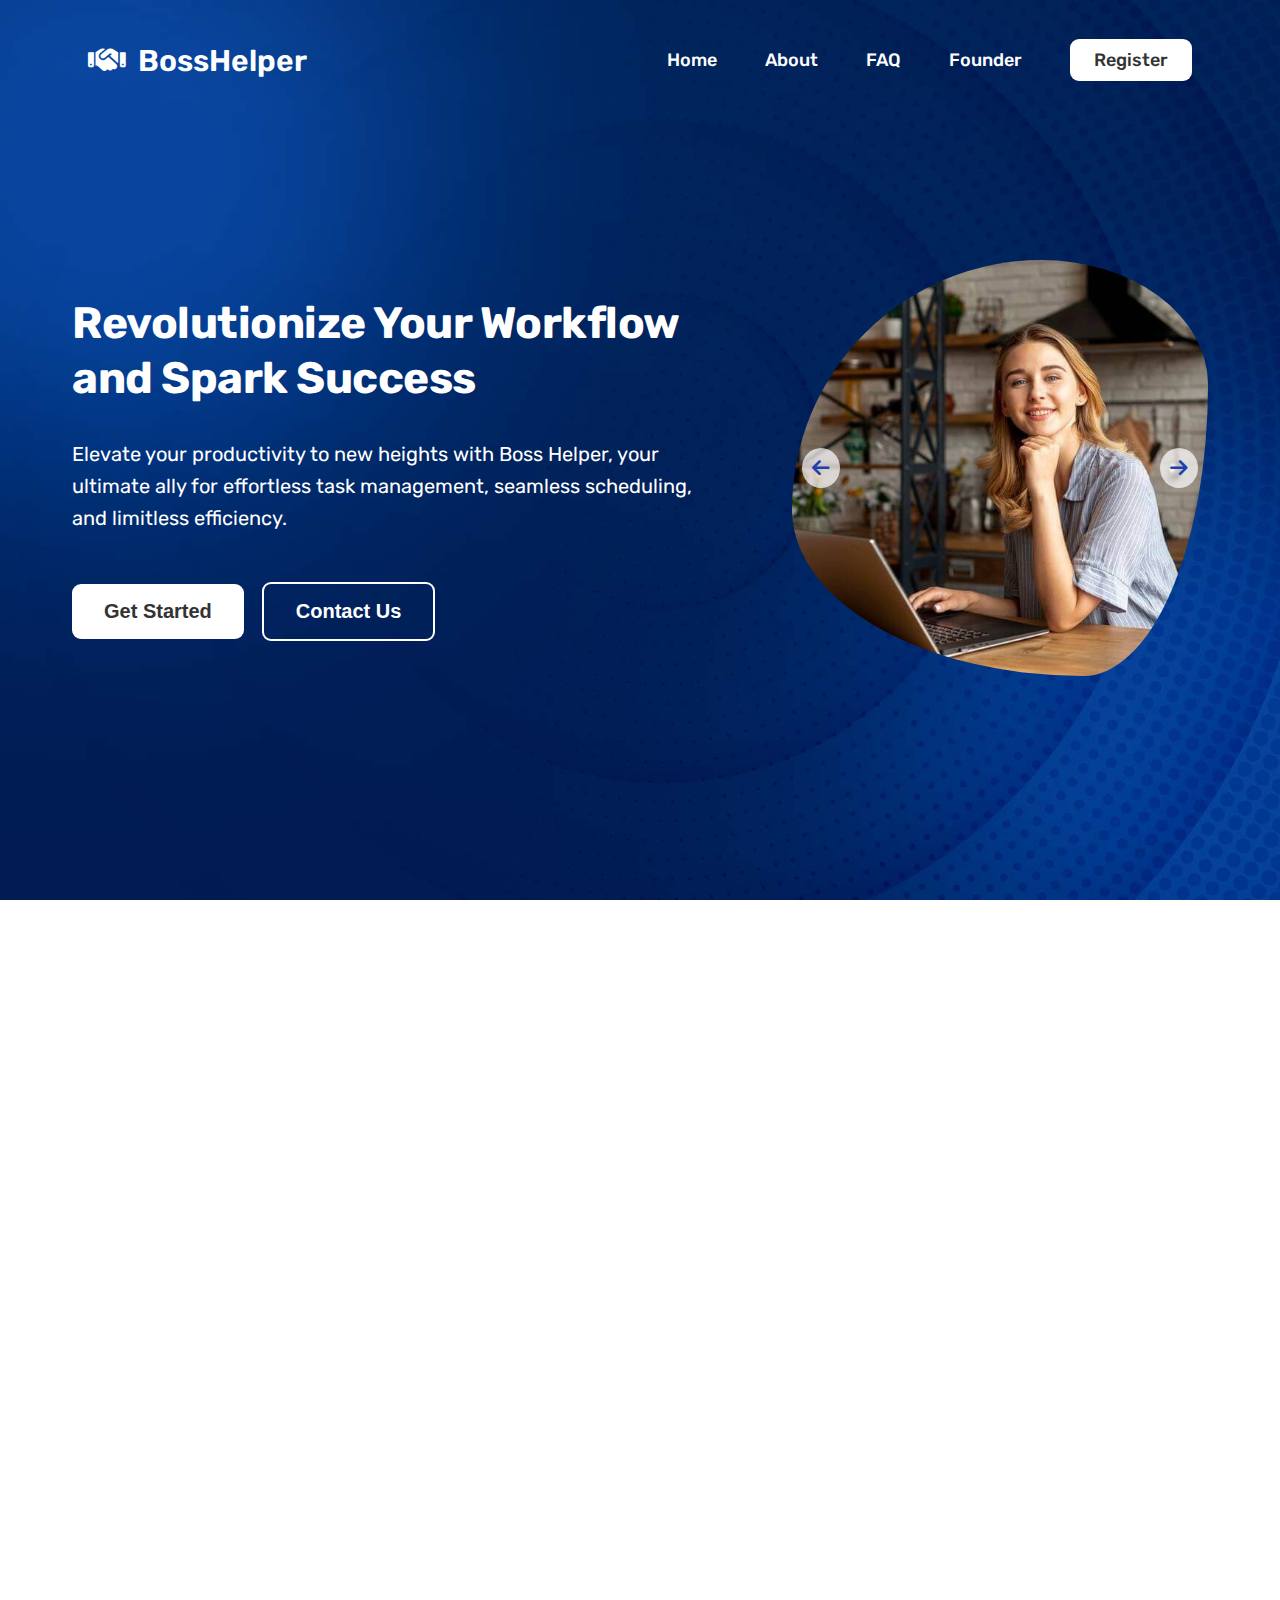
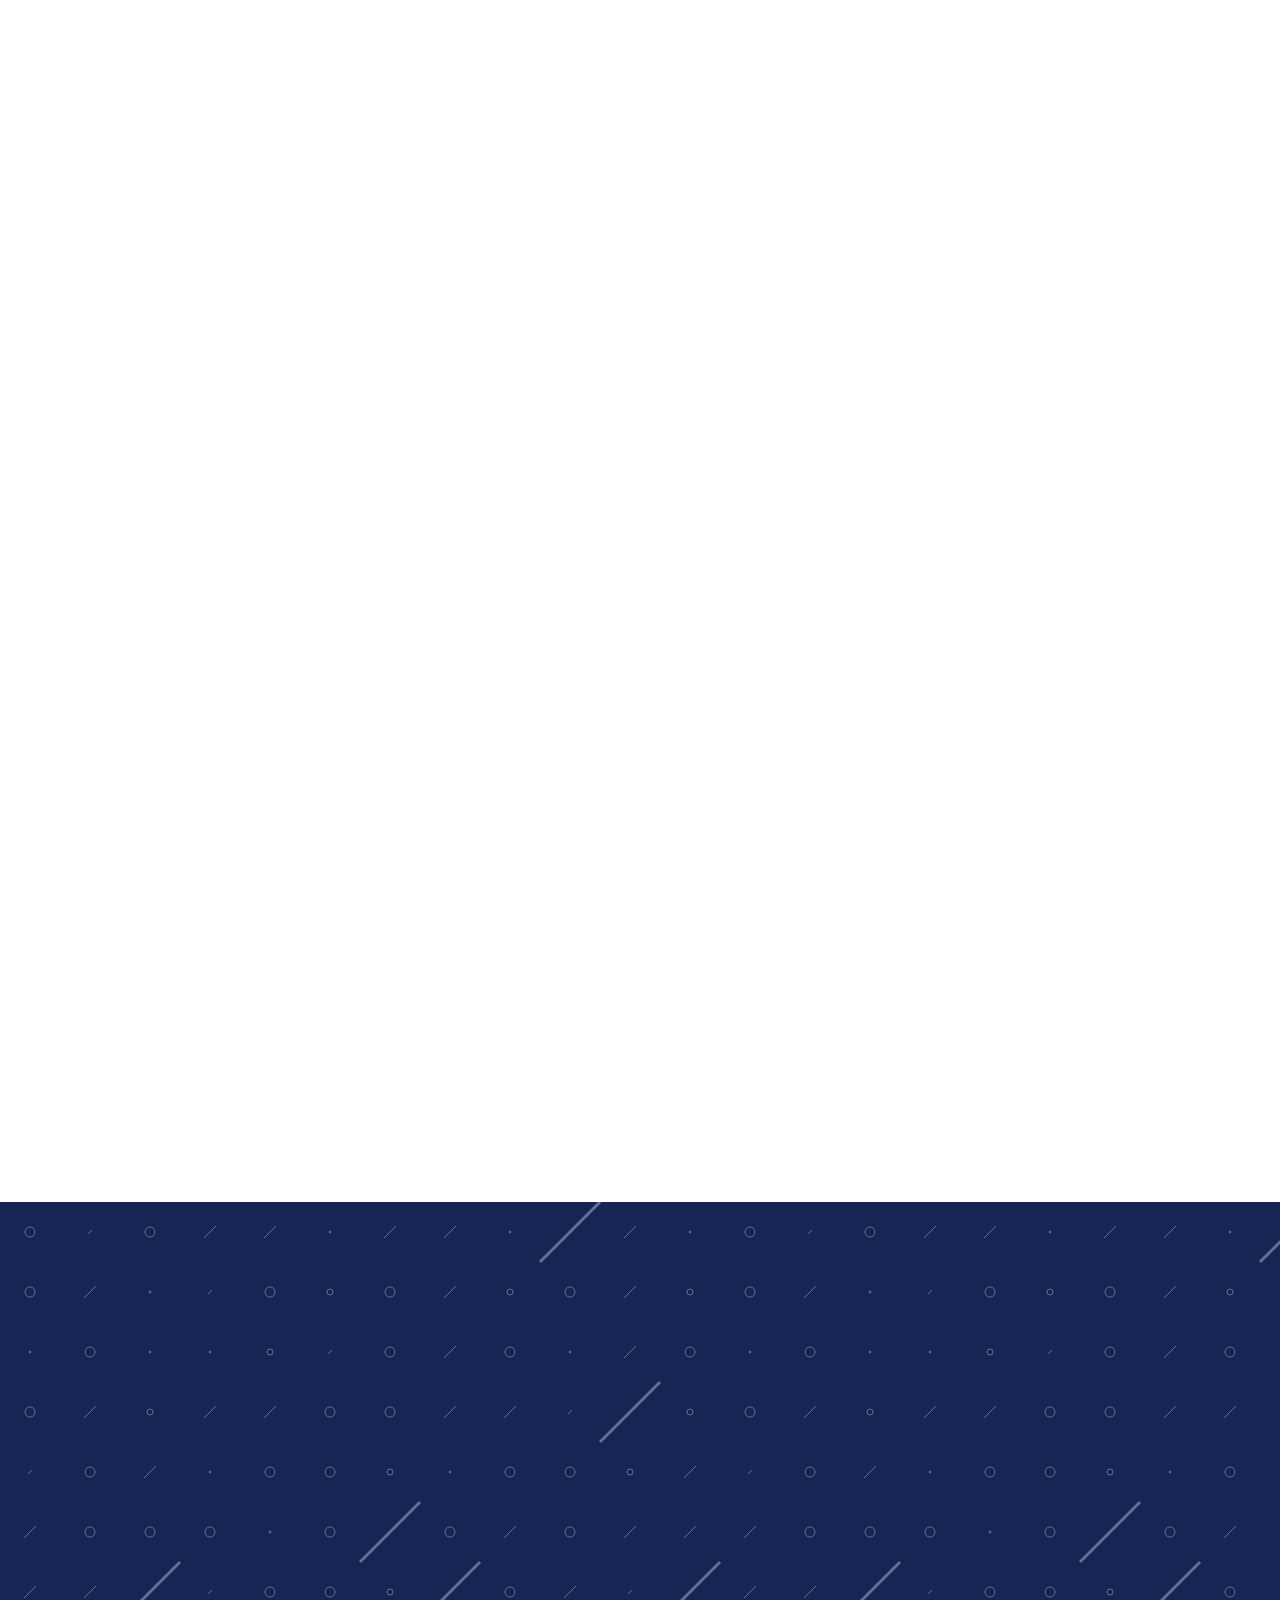
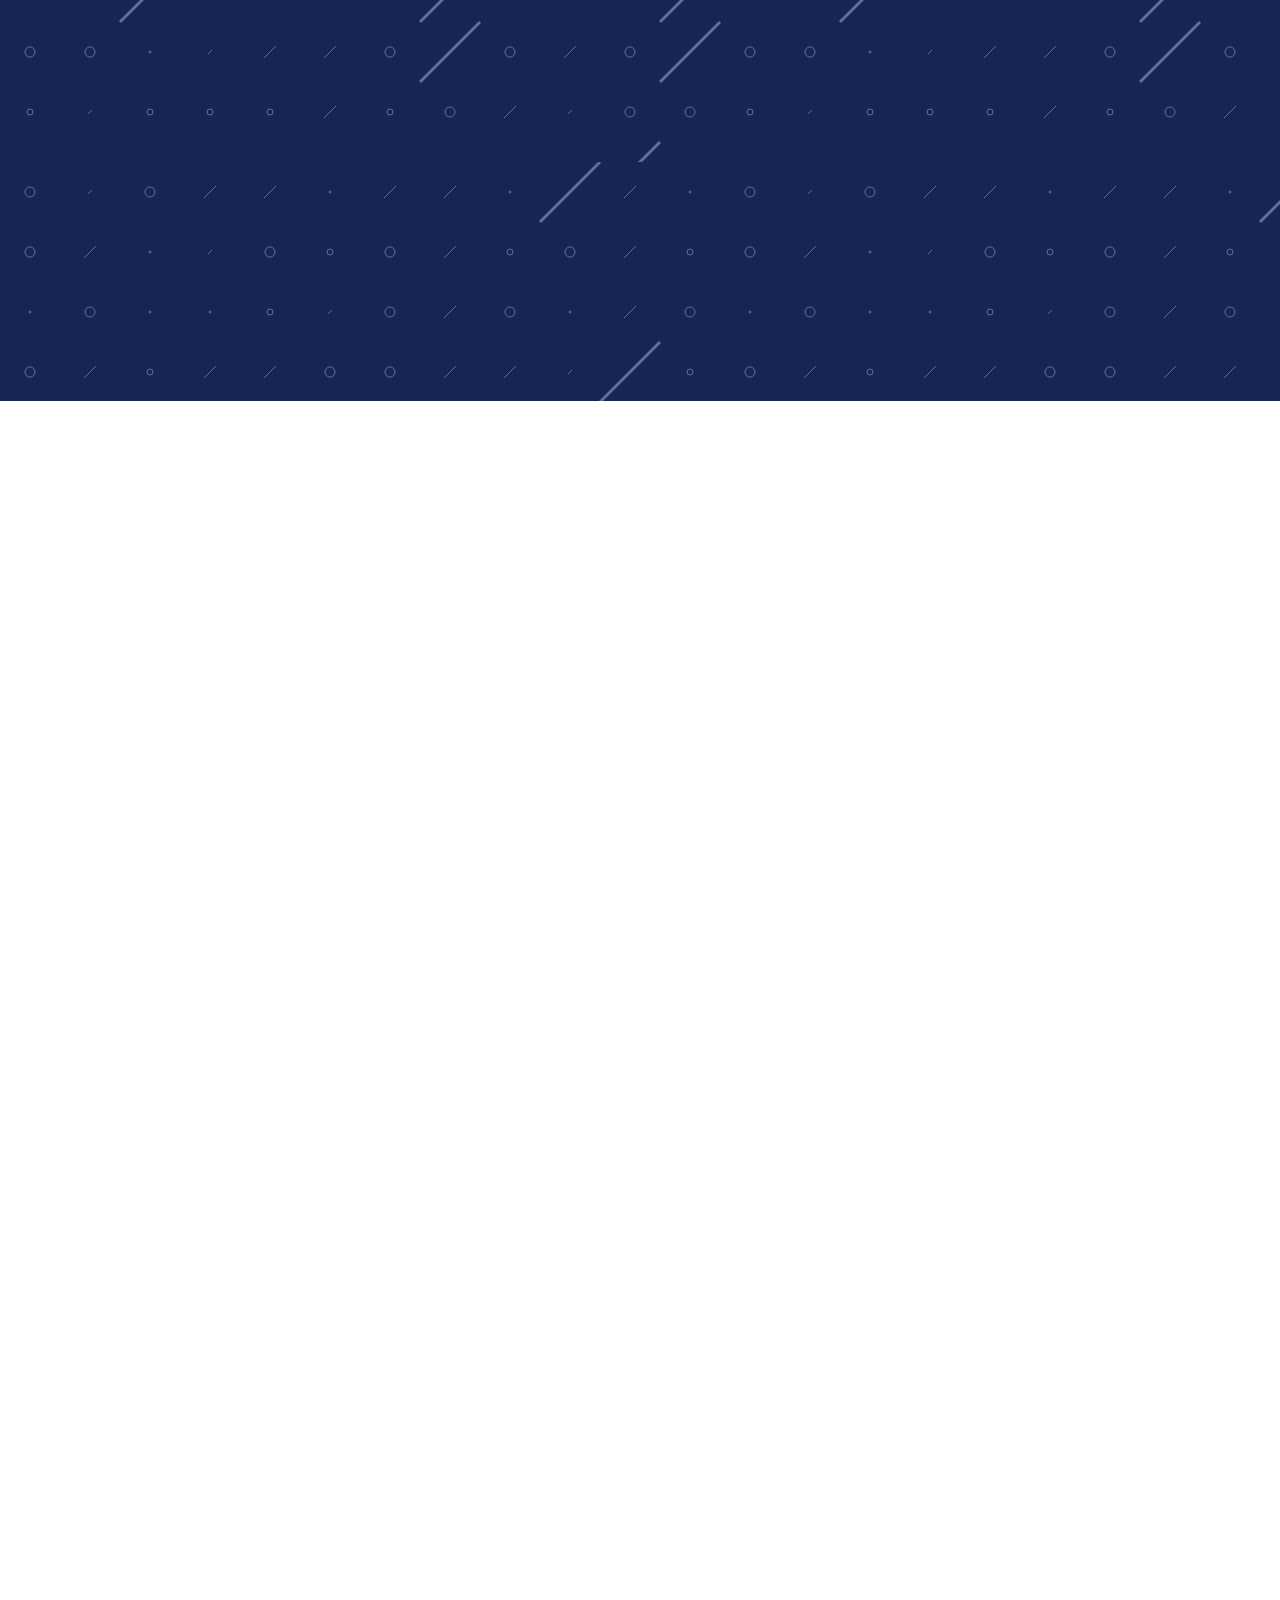
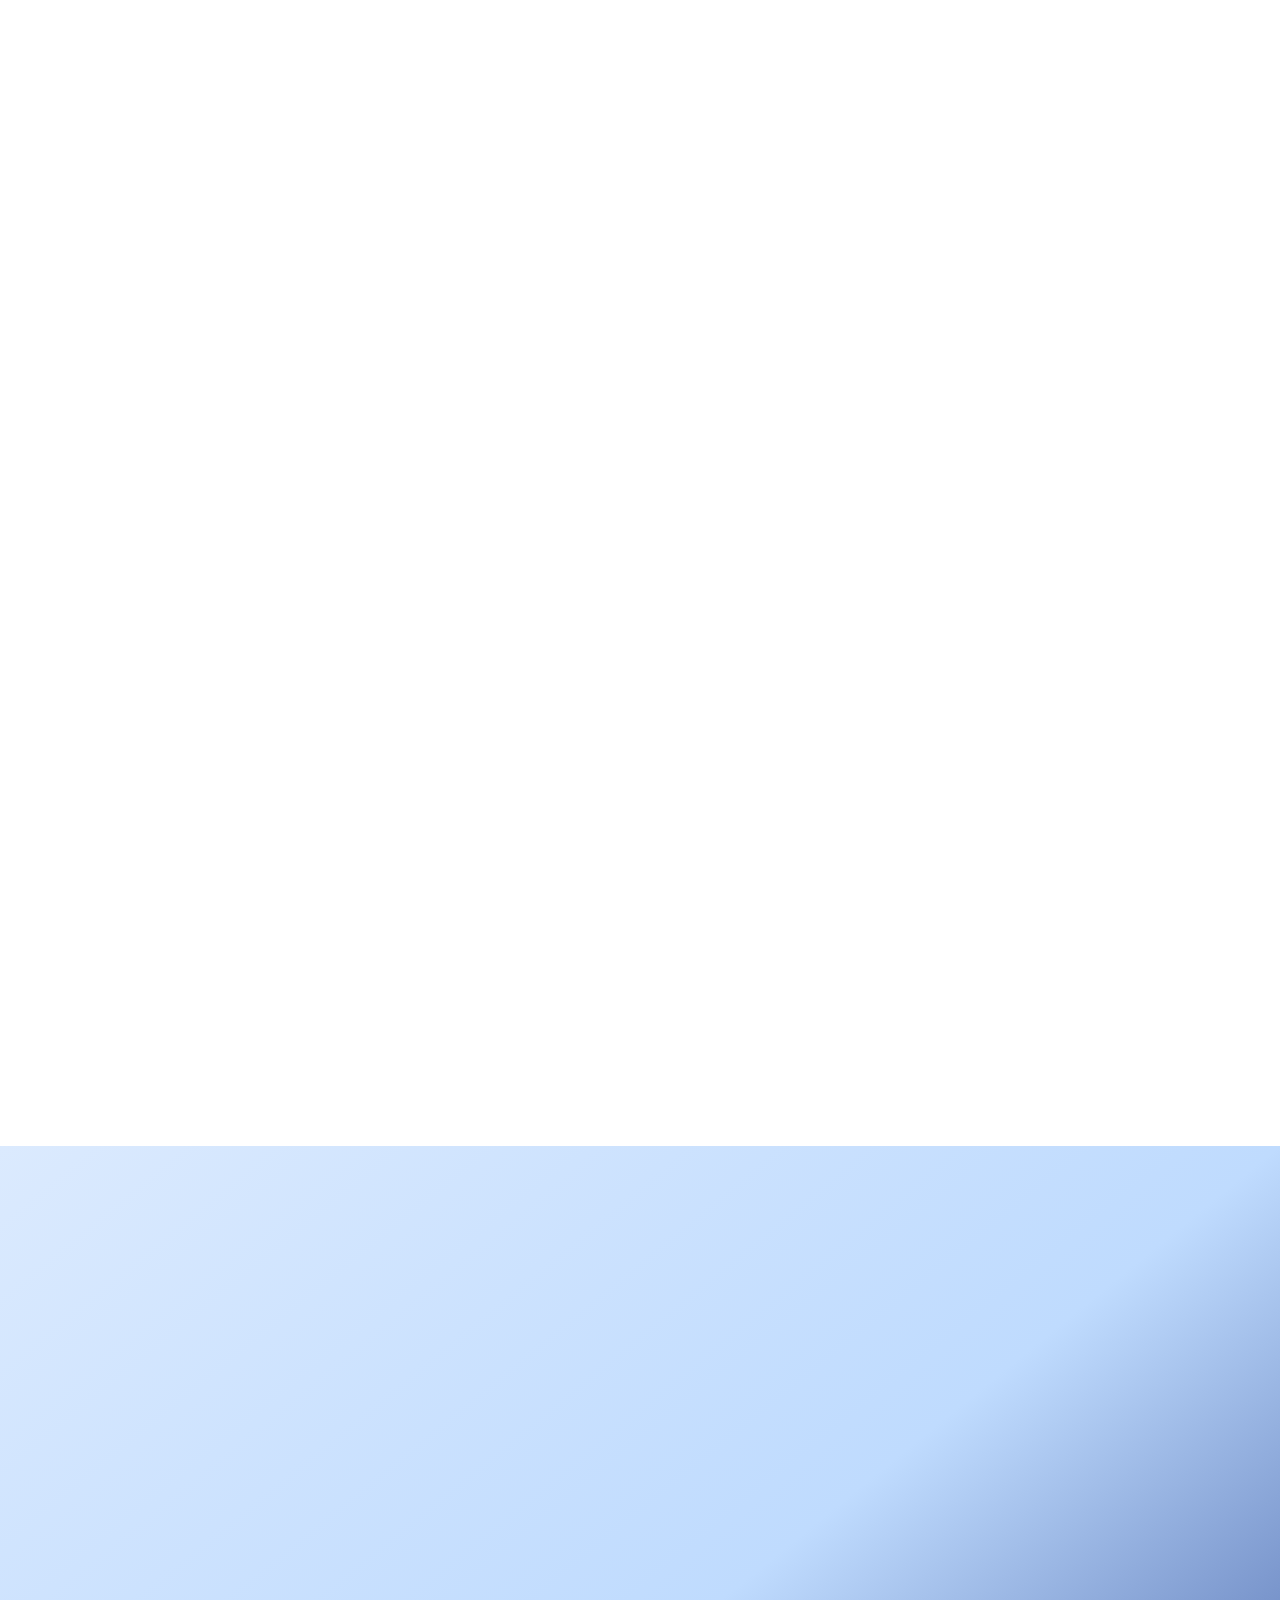
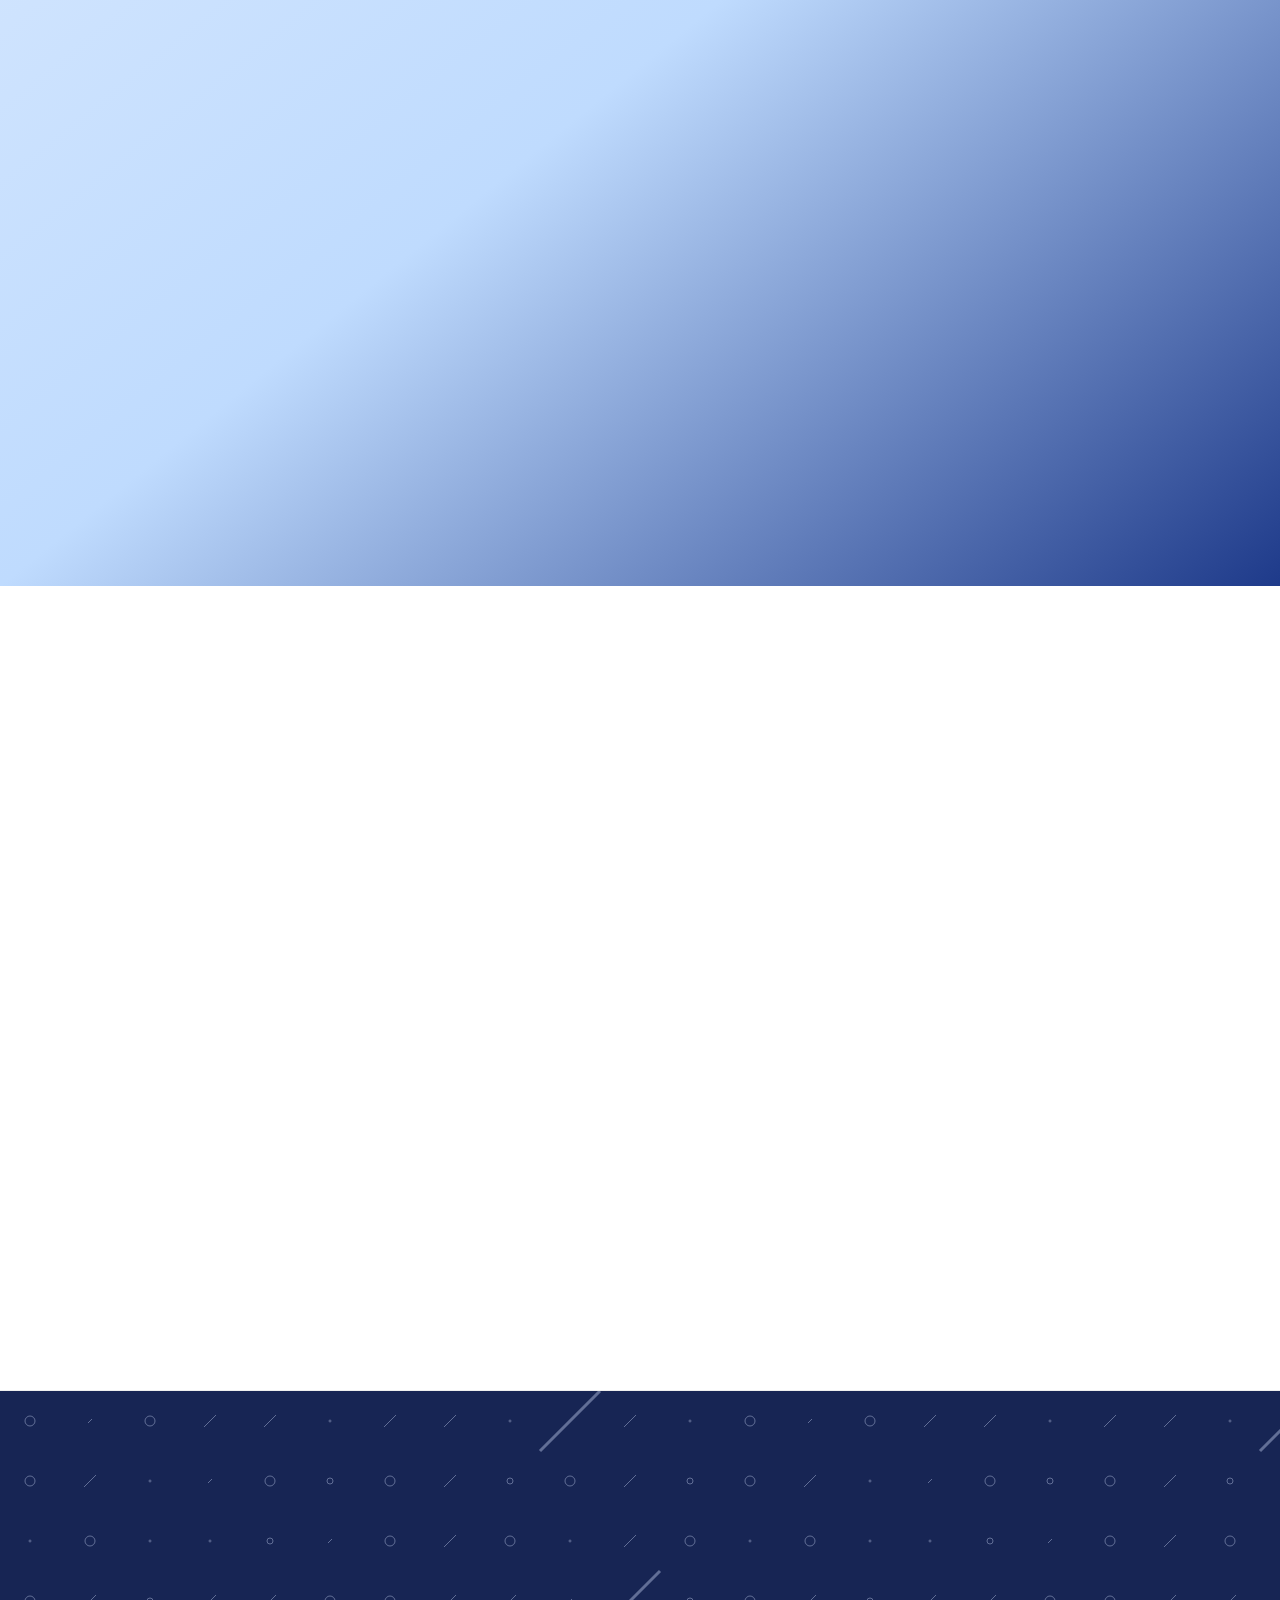
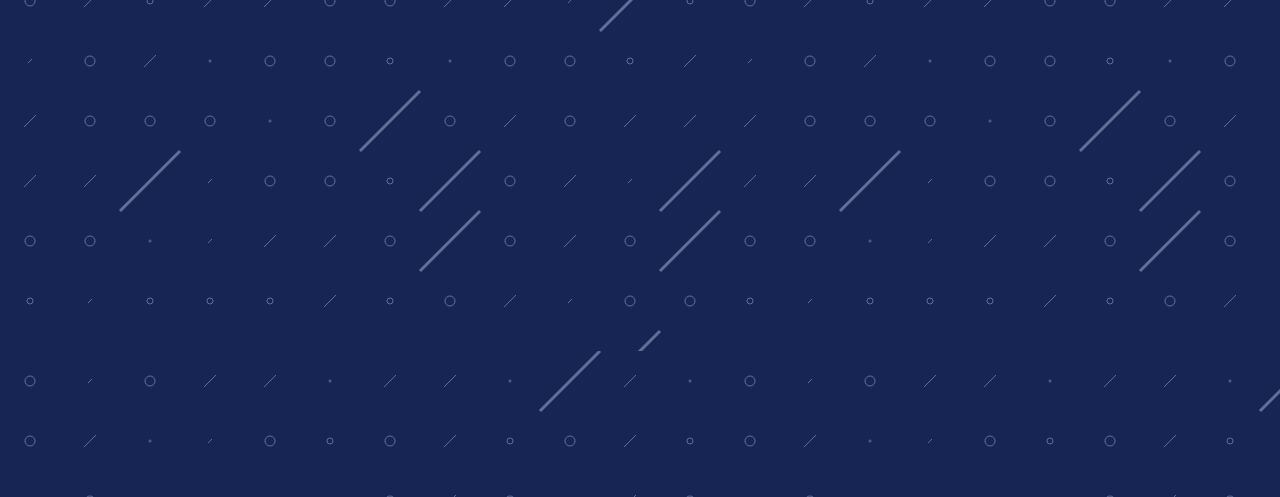
==== index.html @ c1d9e2f0 "wow js , tooltips,toastrs & fixing bugs" ====
<!DOCTYPE html>
<html lang="en">

<head>
    <meta charset="UTF-8">
    <meta name="viewport" content="width=device-width, initial-scale=1.0">
    <meta name="description"
        content="Welcome to BossHelper - your ultimate destination for business solutions. Explore our platform for tools, resources, and insights tailored to help entrepreneurs and business owners succeed.">
    <!-- Fav-icons -->
    <link rel="apple-touch-icon" sizes="180x180" href="img/favicons/apple-touch-icon.png">
    <link rel="icon" type="image/png" sizes="32x32" href="img/favicons/favicon-32x32.png">
    <link rel="icon" type="image/png" sizes="16x16" href="img/favicons/favicon-16x16.png">
    <link rel="manifest" href="img/favicons/site.webmanifest">
    <link rel="mask-icon" href="img/favicons/safari-pinned-tab.svg" color="#5bbad5">
    <meta name="msapplication-TileColor" content="#2d89ef">
    <meta name="theme-color" content="#ffffff">
    <!-- Typography -->
    <link href="https://fonts.googleapis.com/css2?family=Rubik:wght@400;500;600;700&display=swap" rel="stylesheet">
    <!-- CSS FILES -->
    <link rel="stylesheet" href="css/all.min.css">
    <link rel="stylesheet" href="css/common.css">
    <link rel="stylesheet" href="css/style.css">
    <link rel="stylesheet" href="css/queries.css">
    <link rel="stylesheet" href="css/common-queries.css">
    <link rel="stylesheet" href="css/animate.css">
    <title>Boss Helper &mdash; Magnify your business</title>
</head>

<body>
    <header class='home'>
        <div class="home-content">
            <header class="header">
                <a href="index.html" class="main-logo wow fadeInDownBig"   data-wow-duration="1.5s"><i
                        class="fas fa-handshake"></i>Boss<span>Helper</span>
                </a>
                <nav class="main-nav wow fadeInDownBig" data-wow-delay=".4s" data-wow-duration="1.5s">
                    <ul class="main-nav-list">
                        <li><a class="main-list-link" href="index.html">Home</a></li>
                        <li><a class="main-list-link" href="about.html">About</a></li>
                        <li><a class="main-list-link" href="faq.html">FAQ</a></li>
                        <li><a class="main-list-link" href="founder.html">Founder</a></li>
                        <li><a class="main-list-link nav-cta" href="signUp.html">Register</a></li>
                    </ul>
                </nav>
                <button class="btn-mobile-nav wow fadeInDownBig " data-wow-delay=".4s" data-wow-duration="1.5s">
                    <i class="fa-solid fa-bars fa-xl mobile-nav-icon"></i>
                    <i class="fa-solid fa-xmark fa-xl mobile-nav-icon"></i>
                </button>

            </header>
            <div class="hero ">
                <div class="hero-text-box">
                    <h1 class="heading-primary home-heading wow fadeInLeftBig   "data-wow-duration="2s">Revolutionize Your Workflow and Spark
                        Success
                    </h1>
                    <p class="hero-description wow fadeInLeftBig" data-wow-delay=".4s" data-wow-duration="2s">Elevate your productivity to new
                        heights with Boss Helper, your
                        ultimate
                        ally for effortless task management, seamless scheduling, and limitless efficiency.
                    </p>
                    <div class="hero-btns ">
                        <button class="wow fadeInUpBig" data-wow-delay=".5s" data-wow-duration="2s">
                            <a href="signUp.html" class="btn btn--full margin-right-sm">Get Started
                            </a>
                        </button>
                        <button class="wow fadeInUpBig" data-wow-delay=".8s" data-wow-duration="2s">
                            <a href="#contact" class="btn  btn--outline ">Contact Us</a>

                        </button>

                    </div>

                </div>
                <div class="hero-img-box wow fadeInRightBig" data-wow-duration="2s">
                    <i class="hero-prev fa-solid fa-arrow-left"></i>
                    <img src="img/hero-1.jpg" class="hero-img" alt="">
                    <i class="hero-next fa-solid fa-arrow-right "></i>
                </div>
            </div>
        </div>
    </header>
    <main>
        <section class="section-why" id="why">
            
            <h2 class="heading-secondary text-center margin-bottom-lg wow fadeInDown " 
            data-wow-offset="200">Why Boss
                Helper ?</h2>
            <div class="container why-grid ">
                <div class="why-img-box  wow fadeInLeftBig" data-wow-duration="2s"data-wow-offset="200">
                    <img src="img/Accept tasks-pana.svg" alt="Accept tasks">
                </div>
                <div class="why-text-box ">
                    <span class="subheading wow fadeInRight"data-wow-offset="200" data-wow-delay=".4s">Task Management</span>
                    <h2 class="heading-tertiary heading-why wow fadeInRight" data-wow-delay=".6s"data-wow-offset="200"
                        >Seamless
                        Organization for Your Business
                    </h2>
                    <p class="why-text wow fadeInRight" data-wow-delay=".8s" data-wow-offset="200">Boss Helper
                        simplifies task management,
                        ensuring your business operations
                        run
                        smoothly. From assigning tasks to tracking progress, Boss Helper streamlines every aspect of
                        your workflow.</p>
                    <a class="btn btn--why wow fadeInRight" data-wow-delay="1s" data-wow-offset="50"
                        href="signUp.html"> Discover More
                    </a>
                </div>
                <div class="why-text-box ">
                    <span class="subheading wow fadeInLeft" data-wow-offset="200" >Employees & Products
                        Management</span>
                    <h2 class="heading-tertiary heading-why wow fadeInLeft" data-wow-offset="200" data-wow-delay=".5s"
                        > Manage Your
                        Workforce and Products</h2>
                    <ul>
                        <li>
                            <div class="why-accordion acc-active wow fadeInLeft" data-wow-offset="150" data-wow-delay=".8s"
                                >
                                <div class="why-acc-selection">
                                    <div class="why-accordion-icon">
                                        <i class="fa-solid fa-caret-up"></i>
                                        <i class="fa-solid fa-caret-down"></i>
                                    </div>
                                    <span class="why-accordion-title">Employee Management</span>
                                </div>
                                <p class="why-accordion-text">
                                    Manage employee records efficiently: add, update, delete, and track essential
                                    details for performance evaluation.
                                </p>
                            </div>
                        </li>
                        <li>
                            <div class="why-accordion wow fadeInLeft" data-wow-offset="130" data-wow-delay="1.1s" >
                                <div class="why-acc-selection">
                                    <div class="why-accordion-icon">
                                        <i class="fa-solid fa-caret-up"></i>
                                        <i class="fa-solid fa-caret-down"></i>
                                    </div>
                                    <span class="why-accordion-title">Product Management</span>
                                </div>
                                <p class="why-accordion-text">
                                    Seamlessly handle product inventory: add, update, remove items, track stock levels.
                                </p>
                            </div>
                        </li>
                        <li>
                            <div class="why-accordion wow fadeInLeft" data-wow-offset="110" data-wow-delay="1.4s" >
                                <div class="why-acc-selection">
                                    <div class="why-accordion-icon">
                                        <i class="fa-solid fa-caret-up"></i>
                                        <i class="fa-solid fa-caret-down"></i>
                                    </div>
                                    <span class="why-accordion-title">Operational Efficiency</span>
                                </div>
                                <p class="why-accordion-text">
                                    Increase efficiency through optimized processes. </p>
                            </div>
                        </li>

                    </ul>
                </div>
                <div class="why-img-box wow fadeInRightBig"data-wow-duration="2s"data-wow-offset="200" >
                    <img src="img/Version control-pana.svg" alt="Version control">
                </div>
                <div class="why-img-box  wow fadeInLeftBig "data-wow-duration="2s" data-wow-offset="200" >
                    <img src="img/Business growth-amico.svg" alt="Business growth">
                </div>
                <div class="why-text-box ">
                    <span class="subheading wow fadeInRight"data-wow-offset="200" >Business Growth</span>
                    <h2 class="heading-tertiary heading-why wow fadeInRight"data-wow-offset="200" data-wow-delay=".4s"
                        >Accelerate Your
                        Business Performance</h2>
                    <p class="why-text wow fadeInRight"data-wow-offset="150" data-wow-delay=".6s" >Boss Helper equips
                        you for business
                        growth with intuitive tools, metrics
                        analysis, and insights for thriving in today's market.

                    </p>
                    <ul>
                        <li class="growth-list">
                            <i class="fa-solid fa-check wow fadeInRight"data-wow-offset="130" data-wow-delay=".8s"
                                ></i>
                            <p class="wow fadeInRight"data-wow-offset="130" data-wow-delay="1.2s" >
                                Empower business growth with
                                intuitive
                                tools.
                            </p>
                        </li>
                        <li class="growth-list"><i class="fa-solid fa-check wow fadeInRight"data-wow-offset="110" data-wow-delay=".9s"
                                ></i>
                            <p class="wow fadeInRight"data-wow-offset="110" data-wow-delay="1.4s" >
                                Analyze performance metrics and
                                identify growth opportunities.
                            </p>
                        </li>
                        <li class="growth-list "><i class="fa-solid fa-check wow fadeInRight"data-wow-offset="90" data-wow-delay="1s"
                                ></i>
                            <p class="wow fadeInRight"data-wow-offset="90" data-wow-delay="1.6s" >
                                Equip with insights and resources
                                to
                                thrive in the competitive market.
                            </p>
                        </li>
                    </ul>
                </div>
            </div>
            
        </section>
        <section class="section-trusted">
            <div class="container text-center">
                <h2 class="heading-trusted wow fadeInDown"data-wow-offset="150" >Trusted by the world’s leading
                    enterprises
                </h2>
                <p class="trusted-text wow fadeInLeft"data-wow-offset="150" data-wow-delay="1s" >Boss Helper is the
                    trusted performance management platform chosen by
                    forward-thinking companies globally. Leading enterprises utilize our dedicated platform to
                    efficiently streamline their business management processes.
                </p>
            </div>
            <div class="container">
                <div class="trusted-logos">
                    <img src="img/logos/techcrunch.png" alt="" class="trusted-img wow fadeInLeft" data-wow-offset="100" data-wow-delay="1.6s"
                        >
                    <img src="img/logos/business-insider.png" alt="" class="trusted-img wow fadeInLeft" data-wow-offset="100"
                        data-wow-delay="1.8s" >
                    <img src="img/logos/the-new-york-times.png" alt="" class="trusted-img wow fadeInLeft" data-wow-offset="100"
                        data-wow-delay="2s" >
                    <img src="img/logos/forbes.png" alt="" class="trusted-img wow fadeInLeft" data-wow-offset="100" data-wow-delay="2.2s"
                        >
                    <img src="img/logos/usa-today.png" alt="" class="trusted-img wow fadeInLeft" data-wow-offset="100" data-wow-delay="2.4s"
                        >
                </div>
            </div>
            <div class="container trusted-testemonial-box">
                <div class="trusted-testemonial wow fadeInUp" data-wow-delay="2.6s" data-wow-offset="100">
                    <p class="boss-testemonial wow fadeInDown" data-wow-delay="2.8s"data-wow-offset="100" >
                        "If you are serious about enhancing your business performance and the impact it will create on
                        your
                        enterprise and revenue – you need Boss Helper."
                    </p>
                    <p class="boss-info wow fadeInDown" data-wow-delay="3.5s"data-wow-offset="50" >&mdash;
                        <strong>Hisham Rabea</strong> , Frontend Lead, New york Times, US
                    </p>
                </div>
            </div>

            <div class="boss-trigger  wow fadeInUp" data-wow-delay="3s"data-wow-offset="10">
                <i class="fa-solid fa-arrow-right"></i>
                <a href="signUp.html"> Can't wait to start ? Let's go Boss !</a>
            </div>
        </section>
        <section class="section-features" id="features">
            <div class="container">
                <h2 class="heading-secondary text-center margin-bottom-lg wow fadeInDown "data-wow-offset="200" >Key Features</h2>
            </div>
            <div class="container features-grid">
                <div class="features-text-box wow fadeInDownBig "data-wow-offset="50" data-wow-delay=".4s"data-wow-duration="2s">
                    <i class="features-icon fas fa-dollar-sign"></i>
                    <p class="features-box-title">Free</p>
                    <p class="features-text">Unlock Boss Helper's free plan with your email for essential tools.</p>
                </div>
                <div class="features-img-box wow fadeInUpBig "data-wow-offset="100" data-wow-delay="1s"data-wow-duration="2s">
                    <img src="img/features.webp" alt="">
                </div>
                <div class="features-text-box wow fadeInRightBig "data-wow-offset="50" data-wow-delay=".6s"data-wow-duration="2s">
                    <i class="features-icon fas fa-cogs"></i>
                    <p class="features-box-title">Versatile</p>
                    <p class="features-text">Effortless data management, smart task planning, and customer integration.
                    </p>
                </div>
                <div class="features-text-box wow fadeInLeftBig "data-wow-offset="50" data-wow-delay=".8s"data-wow-duration="2s">
                    <i class="features-icon fas fa-clock"></i>
                    <p class="features-box-title">Efficient</p>
                    <p class="features-text">Streamline your workflow with Boss Helper for tasks and employees.</p>
                </div>
                <div class="features-text-box wow fadeInUpBig "data-wow-offset="50" data-wow-delay="1s"data-wow-duration="2s">
                    <i class="features-icon fas fa-sitemap"></i>
                    <p class="features-box-title">Organized</p>
                    <p class="features-text">Experience superior organization with Boss Helper for tasks, projects, and
                        employee data.</p>
                </div>
            </div>
        </section>
        <section class="section-success-stories" id="success-stories">
            <div class="container">
                <h2 class="heading-secondary text-center margin-bottom-sm wow fadeInDown "data-wow-offset="200" data-wow-delay=".4s"
                    >Transformative Journeys of Boss Helper Users
                </h2>
            </div>
            <div class="container testemonials-boxes story-boxes">
                <div class="success-story wow fadeInLeftBig"c  data-wow-delay="1s" data-wow-duration="2s" data-wow-offset="100">
                    <div class="story-img">
                        <img src="img/Sucess/sucess-1.webp" alt="Success Story 1" class="success-story-image">
                        <div class="img-layer">
                            <p>TechNova
                            </p>
                        </div>
                    </div>
                    <div class="success-story-content">
                        <div>
                            <h3 class="features-box-title">Streamlined Project Management</h3>
                            <p class="features-text">
                                Boosted efficiency by 30% through streamlined project management, reducing errors and
                                optimizing workflow.
                            </p>
                        </div>
                        <button class="read-more-btn">
                            <i class="fa-solid fa-circle-arrow-right fa-xl"></i> <strong>Find
                                out more</strong>
                        </button>
                    </div>
                </div>
                <div class="success-story wow fadeInUpBig" data-wow-offset="100" data-wow-delay="1.4s" data-wow-duration="2s">
                    <div class="story-img">
                        <img src="img/Sucess/sucess-2.webp" alt="Success Story 5" class="success-story-image">
                        <div class="img-layer">
                            <p>InnovateX
                            </p>
                        </div>
                    </div>
                    <div class="success-story-content">
                        <div>
                            <h3 class="features-box-title">Accelerated Decision-Making</h3>
                            <p class="features-text">
                                Expedited decision-making processes by 50% through streamlined workflows
                                and real-time data analytics, resulting in faster project execution.
                            </p>
                        </div>
                        <button class="read-more-btn"><i class="fa-solid fa-circle-arrow-right fa-xl"></i> <strong>Find
                                out more</strong></button>
                    </div>
                </div>
                <div class="success-story wow fadeInRightBig"data-wow-offset="100"  data-wow-delay="1.8s" data-wow-duration="2s">
                    <div class="story-img">
                        <img src="img/Sucess/sucess-3.webp" alt="Success Story 3" class="success-story-image">
                        <div class="img-layer">
                            <p>AgileTech
                            </p>
                        </div>
                    </div>
                    <div class="success-story-content">
                        <div>
                            <h3 class="features-box-title">Optimized Task Management</h3>
                            <p class="features-text">
                                Streamlined task delegation and tracking processes, resulting in a 25% increase
                                in productivity and faster project completion.
                            </p>
                        </div>
                        <button class="read-more-btn"><i class="fa-solid fa-circle-arrow-right fa-xl"></i> <strong>Find
                                out more</strong></button>
                    </div>
                </div>
                <div class="success-story wow fadeInLeftBig"data-wow-offset="100"  data-wow-delay=".6s" data-wow-duration="2s">
                    <div class="story-img">
                        <img src="img/Sucess/sucess-4.webp" alt="Success Story 4" class="success-story-image">
                        <div class="img-layer">
                            <p>TechSwift</p>
                        </div>
                    </div>
                    <div class="success-story-content">
                        <div>
                            <h3 class="features-box-title">Improved Collaboration</h3>
                            <p class="features-text">
                                Enhanced team collaboration and communication, leading to a 20% reduction
                                in project delays and improved project outcomes.
                            </p>
                        </div>
                        <button class="read-more-btn"><i class="fa-solid fa-circle-arrow-right fa-xl"></i> <strong>Find
                                out more</strong></button>
                    </div>
                </div>
                <div class="success-story wow fadeInUpBig"data-wow-offset="100"  data-wow-delay="1s" data-wow-duration="2s">
                    <div class="story-img">
                        <img src="img/Sucess/sucess-5.webp" alt="Success Story 2" class="success-story-image">
                        <div class="img-layer">
                            <p>SparkTech
                            </p>
                        </div>
                    </div>
                    <div class="success-story-content">
                        <div>
                            <h3 class="features-box-title">Enhanced Customer Experience</h3>
                            <p class="features-text">
                                Increased customer satisfaction by 40% through improved service delivery and
                                personalized interactions, leading to higher retention rates.
                            </p>
                        </div>
                        <button class="read-more-btn"><i class="fa-solid fa-circle-arrow-right fa-xl"></i> <strong>Find
                                out more</strong></button>

                    </div>
                </div>
                <div class="success-story wow fadeInRightBig"data-wow-offset="100"  data-wow-delay="1.4s" data-wow-duration="2s">
                    <div class="story-img">
                        <img src="img/Sucess/sucess-6.webp" alt="Success Story 6" class="success-story-image">
                        <div class="img-layer">
                            <p>Apex Solutions
                            </p>
                        </div>
                    </div>
                    <div class="success-story-content">
                        <div>
                            <h3 class="features-box-title">Seamless Workflow Integration</h3>
                            <p class="features-text">
                                Seamlessly integrated project management tools with existing workflows,
                                resulting in improved efficiency and reduced overhead costs.
                            </p>
                        </div>
                        <button class="read-more-btn"><i class="fa-solid fa-circle-arrow-right fa-xl"></i> <strong>Find
                                out more</strong></button>
                    </div>
                </div>
            </div>
        </section>
        <section class="section-testemonials" id="testemonials">
            <div class="container">
                <h2 class="heading-secondary text-center margin-bottom-sm wow fadeInDown" data-wow-offset="200"  >But don’t just take our word for it</h2>
                <p class="testemonials-description wow fadeInDown" data-wow-delay=".5s" data-wow-offset="150" >Join <strong>successful businesses around the world</strong> who are
                    already using Boss Helper.
                </p>
            </div>
            <div class="container testemonials-boxes">
                <div class="testemonial-box wow fadeInLeft"  data-wow-delay=".5s" data-wow-offset="50">
                    <p class="testemonial-description">Balancing business with football demands precision and
                        efficiency. Thanks to why Rabea and his exceptional platform, Boss Helper, success in both
                        fields is achievable.
                    </p>

                    <div class="testemonial-data">
                        <img src="img/testemonials/salah.png" alt="" class="testemonial-img">
                        <div class="author-details">
                            <p class="author-name">
                                Mohammed Salah
                            </p>
                            <p class="author-title">
                                Egypt & Liverpool Legend
                            </p>
                        </div>
                    </div>

                </div>
                <div class="testemonial-box wow fadeInLeft"  data-wow-delay=".7s" data-wow-offset="50">
                    <p class="testemonial-description">Boss Helper is user-friendly and highly customizable, offering
                        seamless organization for businesses of all sizes. It's a game-changer!</p>

                    <div class="testemonial-data">
                        <img src="img/testemonials/sara.jpg" alt="" class="testemonial-img">
                        <div class="author-details">
                            <p class="author-name">
                                Sara Stark
                            </p>
                            <p class="author-title">
                                HR Director

                            </p>
                        </div>

                    </div>

                </div>
                <div class="testemonial-box wow fadeInLeft"  data-wow-delay=".9s" data-wow-offset="50">
                    <p class="testemonial-description">I've been impressed by Boss Helper's simplicity and
                        effectiveness. It's an indispensable tool for streamlining workflow and achieving strategic
                        goals.</p>
                    <div class="testemonial-data">
                        <img src="img/testemonials/daniel.jpg" alt="" class="testemonial-img">
                        <div class="author-details">
                            <p class="author-name">
                                Daniel Lee
                            </p>
                            <p class="author-title">
                                Team Lead

                            </p>
                        </div>

                    </div>

                </div>
                <div class="testemonial-box wow fadeInLeft"  data-wow-delay="1.1s" data-wow-offset="50">
                    <p class="testemonial-description">Boss Helper has been a game-changer for my small business. It's
                        like having a virtual assistant that keeps everything organized and on track!</p>
                    <div class="testemonial-data">
                        <img src="img/testemonials/jane.jpg" alt="" class="testemonial-img">
                        <div class="author-details">
                            <p class="author-name">
                                Jane Biden
                            </p>
                            <p class="author-title">
                                Project Manager
                            </p>
                        </div>

                    </div>

                </div>
                <div class="testemonial-box wow fadeInLeft"  data-wow-delay="1.3s" data-wow-offset="50">
                    <p class="testemonial-description">Boss Helper has been instrumental in helping us scale our
                        business. It's an essential tool for managing projects and coordinating with remote team
                        members.</p>
                    <div class="testemonial-data">
                        <img src="img/testemonials/alex.jpg" alt="" class="testemonial-img">
                        <div class="author-details">
                            <p class="author-name">
                                Alex Rodriguez </p>
                            <p class="author-title">
                                CEO
                            </p>
                        </div>

                    </div>

                </div>
                <div class="testemonial-box wow fadeInLeft"  data-wow-delay="1.5s"data-wow-offset="50">
                    <p class="testemonial-description">I find Boss Helper to be really easy to use, both as a user and
                        as an admin. I like that I am able to customise everything I need to help my buisness.</p>
                    <div class="testemonial-data">
                        <img src="img/testemonials/rachel.jpg" alt="" class="testemonial-img">
                        <div class="author-details">
                            <p class="author-name">
                                Rachel Smith </p>
                            <p class="author-title">
                                Operations Manager
                            </p>
                        </div>

                    </div>

                </div>
            </div>
        </section>
        <section class="section-cta" id="contact">
            <div class="container cta ">
                <div class="contact-us">
                    <div class="container">
                        <h2 class="heading-secondary text-center margin-bottom-sm wow fadeInDown"data-wow-offset="200" >Contact us</h2>
                        <p class="testemonials-description wow fadeInLeft" data-wow-delay=".5s"data-wow-offset="150" >Feel free to contact us anytime. We will get back to you as
                            soon as we can! </p>
                        <form class="cta-form" name="Sign-up" >
                            <div >
                                <label for="name" class="wow fadeInLeftBig" data-wow-delay=".7s" data-wow-duration="2s">Full Name</label>
                                <input class="wow fadeInLeftBig" data-wow-delay=".9s" data-wow-duration="2s"type="text" name="name" id="name" placeholder="Hisham Rabea" required>
                            </div>
                            <div>
                                <label for="email" class="wow fadeInLeftBig" data-wow-delay="1.1s" data-wow-duration="2s" >Email address
                                </label>
                                <input class="wow fadeInLeftBig" data-wow-delay="1.3s" data-wow-duration="2s" type="email" name="email" id="email" placeholder="me@example.com" required>
                            </div>
                            <div class="textarea-box">
                                <label for="message" class="wow fadeInLeftBig" data-wow-duration="2s" data-wow-delay="1.5s" >Message
                                </label>
                                <textarea class="wow fadeInLeftBig" data-wow-duration="2s" data-wow-delay="1.7s" name="message" id="message" rows="7"></textarea>

                            </div>
                            <button class="btn btn--form wow fadeInUpBig" data-wow-duration="2s" data-wow-delay="1.9s">Send</button>
                        </form>
                    </div>
                </div>
                <div class="contact-info-box">
                    <img src="img/Contact us-pana.svg" class="contact-img  wow fadeInRightBig"data-wow-offset="200" data-wow-duration="2s"  alt="">
                    <div class="info-details  wow fadeInUpBig" data-wow-duration="2s" data-wow-delay=".5s" >
                        <h3 class="heading-tertiary wow fadeInLeftBig" data-wow-delay="1s" data-wow-duration="2s">Info</h3>
                        <a class="info-link wow fadeInLeftBig" data-wow-delay="1.2s" data-wow-duration="2s"><i class="fa-solid  fa-envelope "></i> support@bosshelper.com
                        </a>
                        <a class="info-link wow fadeInLeftBig" data-wow-delay="1.4s" data-wow-duration="2s"><i class="fa-solid  fa-phone"></i> 415-201-6370
                        </a>
                        <a class="info-link wow fadeInLeftBig" data-wow-delay="1.6s" data-wow-duration="2s"><i class="fa-solid  fa-building"></i> 123 Main Street,New York
                        </a>
                        <a class="info-link wow fadeInLeftBig" data-wow-delay="1.8s" data-wow-duration="2s"><i class="fa-solid  fa-clock"></i> 10:00 - 20:00
                        </a>
                    </div>
                </div>
            </div>
        </section>
        <!-- Modals -->
        <div class="modal-layer ">
            <div class="modal">
                <div class="modal-head ">
                    <h2 class="modal-title" >Hisham
                    </h2>
                    <i class="modal-icon modal-close  fa-solid fa-circle-xmark"></i>
                </div>

                <div class="company-boss">
                    <span class="boss-name"><strong>Boss :</strong> Jennifer Smith
                    </span>
                </div>
                <div class="modal-content">
                    <div class="prev-btn">
                        <i class=" modal-icon fa-solid fa-circle-arrow-"></i>
                    </div>
                    <div class="modal-text">
                        <img src="img/Sucess/sucess-1.jpg" class="modal-img" alt="Success Story Image">
                        <div class="modal-info">
                            <div class="modal-description">
                                <h3>Success Journey</h3>
                                <p class="p-1">Empowered by Boss Helper, Jennifer Smith, the driving force behind
                                    TechNova, led a
                                    tech revolution.</p>
                                <p class="p-2">Utilizing advanced tools and strategies, her team enhanced project
                                    management,
                                    increasing productivity, reducing errors, and fostering collaboration.</p>
                                <p class="p-3">Notably, TechNova improved efficiency by 30%, optimizing workflow.</p>
                                <p class="p-4">Today, TechNova pioneers innovation, shaping tomorrow's tech landscape.
                                </p>

                            </div>
                        </div>
                    </div>
                    <div class="next-btn">
                        <i class="modal-icon fa-solid fa-circle-arrow-right"></i>
                    </div>
                </div>

            </div>
        </div>
    </main>
    <footer class="footer">
        <div class="container grid grid--footer">
            <div class="footer-img-box">
                <img src="img/rocket.svg" alt="" class="footer-img  wow fadeInLeft"data-wow-offset="150"  >
            </div>
            <div class="footer-header">
                <p class="footer-text  wow fadeInDown"data-wow-offset="150"  >Unlock your business's full potential with Boss Helper where efficiency meets
                    success!
                </p>
                <a href="signUp.html" class="btn  btn--outline  wow fadeInUp" data-wow-offset="100" >Discover the Power
                </a>
            </div>
            <div class="footer-second-row ">
                <div class="logo-col wow fadeInUp" data-wow-delay=".5s" data-wow-offset="100">
                    <a class="main-logo footer-logo" href="#">Boss Helper
                    </a>
                    <ul class="social-links">
                        <li>
                            <a class="footer-link" href="#"><i class="fa-brands fa-facebook fa-xl"></i></a>
                        </li>
                        <li>
                            <a class="footer-link" href="#"><i class="fa-brands fa-instagram fa-xl"></i></a>
                        </li>
                        <li>
                            <a class="footer-link" href="#"><i class="fa-brands fa-twitter fa-xl"></i></a>
                        </li>
                    </ul>

                    <p class="copyright">Copyright &copy; 2024 by Hisham Rabea and Boss Helper, Inc. All rights
                        reserved.</p>
                </div>
                <div class="address-col wow fadeInLeft" data-wow-delay=".7s" data-wow-offset="100">
                    <p class="footer-heading">
                        Contact us
                    </p>
                    <address class="contacts">
                        <p class="address">123 Main Street, Suite 100, New York, NY 10001</p>
                        <p class="contact-info">
                            <a class="footer-link" href="tel:415-201-6370">415-201-6370</a>
                            <a class="footer-link" href="mailto:support@bosshelper.com">support@bosshelper.com</a>
                        </p>
                    </address>
                </div>
                <nav class="nav-col wow fadeInLeft" data-wow-delay=".9s" data-wow-offset="100">
                    <p class="footer-heading">
                        Explore
                    </p>
                    <ul class="footer-nav">
                        <li><a class="footer-link" href="#">Features</a></li>
                        <li><a class="footer-link" href="#">About Us</a></li>
                        <li><a class="footer-link" href="#">Partners</a></li>
                        <li><a class="footer-link" href="#">Careers</a></li>
                    </ul>
                </nav>
                <nav class="nav-col wow fadeInLeft" data-wow-delay="1.1s"data-wow-offset="100" >
                    <p class="footer-heading">
                        Support
                    </p>
                    <ul class="footer-nav">
                        <li><a class="footer-link" href="#">FAQ</a></li>
                        <li><a class="footer-link" href="#">Help Center</a></li>
                        <li><a class="footer-link" href="#">Privacy & Terms</a></li>
                        <li><a class="footer-link" href="#">Contact Us</a></li>
                    </ul>
                </nav>
                <nav class="nav-col wow fadeInLeft" data-wow-delay="1.3s"data-wow-offset="100" >
                    <p class="footer-heading">
                        Connect
                    </p>
                    <ul class="footer-nav">
                        <li><a class="footer-link" href="#">Facebook</a></li>
                        <li><a class="footer-link" href="#">Instagram</a></li>
                        <li><a class="footer-link" href="#">Twitter</a></li>
                        <li><a class="footer-link" href="#">LinkedIn</a></li>
                    </ul>
                </nav>

            </div>

        </div>
    </footer>
    <script src="js/script.js"></script>
    <script src="js/wow.min.js"></script>
    <script>
        new WOW().init();
    </script>
</body>

</html>
---- css/common.css ----
/* 
--- 01 TYPOGRAPHY SYSTEM

- Font sizes (px)
10 / 12 / 14 / 16 / 18 / 20 / 24 / 30 / 36 / 44 / 52 / 62 / 74 / 86 / 98

- Font weights (px)
Default:400
medium:500
semi-bold:600
bold:700
- Line heights
Default: 1
small :1.05
paragraph:1.6

--- 02 COLORS
#F2F2F2
#CCCCCC
- Primary:#1e40af #1e3a8a 
- Tints: #172554;
- Shades:
- Accents:
- Greys:
#555
#333
--- 03 SHADOWS
--- 04 BORDER-RADIUS
Default:9px
--- 05 WHITESPACE
-Spacing system (px)
2 / 4 / 8 / 12 / 16 / 24 / 32 / 48 / 64 / 80 / 96 / 128
*/
* {
  margin: 0;
  padding: 0;
  box-sizing: border-box;
}
/* *:focus {
  outline: none;
  box-shadow: 0 0 0 0.8rem rgba(30, 64, 175, 0.514);
} */
html {
  font-size: 62.5%;
  overflow-x: hidden;
  scroll-behavior: smooth;
}
body{
  overflow-x: hidden;

}
/*==============================================================================*/
/* GENERAL COMPONENTS */
/*==============================================================================*/
ul {
  list-style: none;
}
section{
  overflow: hidden;
  }
.btn,
.btn:link,
.btn:visited {
  display: inline-block;
  padding: 1.6rem 3.2rem;
  border-radius: 9px;
  font-size: 2rem;
  text-decoration: none;
  transition: 0.3s all;
  font-weight: 600;
  border: none;
  cursor: pointer;
}
.btn--full:link,
.btn--full:visited {
  background-color: #fff;
  color: #333;
}
.btn--full:hover,
.btn--full:active {
  transform: translateY(-5px);
}
.btn--outline:link,
.btn--outline:visited {
  color: #fff;
  border: 2px solid #fff;
}
.btn.btn--outline:hover,
.btn.btn--outline:active {
  background-color: #eff6ff;
  color: #333;
  transform: translateY(-5px);
}
.margin-right-sm {
  margin-right: 1.6rem !important;
}

.margin-bottom-sm {
  margin-bottom: 2.4rem !important;
}
.margin-bottom-md {
  margin-bottom: 4.8rem !important;
}
.margin-bottom-lg {
  margin-bottom: 9.6rem !important;
}
.container {
  max-width: 120rem;
  padding: 0 3.2rem;
  margin: 0 auto;
  overflow: hidden;
}
.grid {
  display: grid;
  row-gap: 9.6rem;
  column-gap: 6.4rem;
}
.grid:not(:last-child) {
  margin-bottom: 9.6rem;
}
.grid-col-2 {
  grid-template-columns: repeat(2, 1fr);
}
.grid-col-3 {
  grid-template-columns: repeat(3, 1fr);
}
.grid-col-4 {
  grid-template-columns: repeat(4, 1fr);
}
.grid-col-5 {
  grid-template-columns: repeat(5, 1fr);
}
.grid-center-v {
  align-items: center;
}
.subheading {
  display: block;
  color: #1e3a8a;
  font-size: 1.6rem;
  font-weight: 500;
  letter-spacing: 0.75px;
  margin-bottom: 1.6rem;
  text-transform: uppercase;
}
.heading-primary,
.heading-secondary,
.heading-tertiary {
  color: #333;
  font-weight: 700;
  letter-spacing: -0.5px;
}

.heading-primary {
  font-size: 4.8rem;
  line-height: 1.25;
  letter-spacing: -0.5px;
  color: #333;
  margin-bottom: 3.2rem;
  font-weight: 700;
}
.heading-secondary {
  font-size: 4.4rem;
  line-height: 1.2;
  color: #1e3a8a;
}
.heading-tertiary {
  font-size: 3rem;
  line-height: 1.2;
  margin-bottom: 3.2rem;
}

.text-center {
  text-align: center;
}
strong {
  font-weight: 500;
}
.home-heading {
  color: #fff;
}
.d-flex {
  display: flex;
}
/*==============================================================================*/
/* GENERAL COMPONENTS END */
/*==============================================================================*/
/* header */
.header {
  display: flex;
  justify-content: space-between;
  align-items: center;
  height: 9.6rem;
  padding: 0 4.8rem;
}
.home {
  padding: 1.2rem 0 3.2rem 0;
  background-image: url("../img/hero-bg.jpg");
  background-repeat: no-repeat;
  background-size: cover;
  color: #fff;
  min-height: 100svh;
}
.home-content {
  max-width: 130rem;
  margin: 0 auto;
}
/*==============================================================================*/
/* NAVIGATION START */
/*==============================================================================*/

.main-logo {
  text-decoration: none;
  font-size: 3rem;
  font-weight: 600;
  color: #fff;
}
.main-logo i {
  margin-right: 1.2rem;
}
.main-nav-list {
  display: flex;
  list-style: none;
  justify-items: center;
  align-items: center;
  gap: 4.8rem;
}
.main-list-link:link,
.main-list-link:visited {
  display: inline-block;
  font-size: 1.8rem;
  text-decoration: none;
  color: #fff;
  font-weight: 500;
  transition: 0.3s all;
}
/* .main-list-link:hover,
.main-list-link:active {
  color: #1e3a8a;
} */
.main-list-link.nav-cta:link,
.main-list-link.nav-cta:visited {
  background-color: #fff;
  padding: 1.2rem 2.4rem;
  color: #333;
  border-radius: 9px;
  transition: all 0.3s;
}
/* .main-list-link.nav-cta:hover,
.main-list-link.nav-cta:active {
  background-color: #1e3a8a;
} */

.btn-mobile-nav {
  background: none;
  border: none;
  cursor: pointer;
  display: none;
  z-index: 9999999;
}
.mobile-nav-icon {
  color: #333;
}
.mobile-nav-icon.fa-xmark {
  display: none;
}
/* Sticky navigation */
.sticky {
  position: fixed;
  top: 0;
  left: 0;
  width: 100%;
  background-color: #fffffff7;
  box-shadow: 0 1.2rem 3.2rem rgba(0, 0, 0, 0.1);
  z-index: 999;
  height: 8rem;
   transition: transform 0.3s ease; 
}
 
 .header.sticky .main-list-link {
  color: #333;
}

.header.sticky .main-list-link.nav-cta {
  color: #fff;
  background-color: #1e40af;
}

.header.sticky .main-logo{
  color: #172554;
}
.header.sticky .main-logo i,
.header.sticky .main-logo span{
  color: #2563eb;

}

/*==============================================================================*/
/*====================================NAVIGATION END ========================== */
/*==============================================================================*/

/*==============================================================================*/
/*==================================== FOOTER START============================ */
/*==============================================================================*/

.footer {
  border-top: 1px solid #eee;
  padding: 9.6rem 0;
  background-color: #1725546b;
background-image: url("data:image/svg+xml,%3csvg xmlns='http://www.w3.org/2000/svg' version='1.1' xmlns:xlink='http://www.w3.org/1999/xlink' xmlns:svgjs='http://svgjs.dev/svgjs' width='1440' height='560' preserveAspectRatio='none' viewBox='0 0 1440 560'%3e%3cg mask='url(%26quot%3b%23SvgjsMask1072%26quot%3b)' fill='none'%3e%3crect width='1440' height='560' x='0' y='0' fill='rgba(23%2c 37%2c 84%2c 1)'%3e%3c/rect%3e%3cuse xlink:href='%23SvgjsSymbol1079' x='0' y='0'%3e%3c/use%3e%3cuse xlink:href='%23SvgjsSymbol1079' x='720' y='0'%3e%3c/use%3e%3c/g%3e%3cdefs%3e%3cmask id='SvgjsMask1072'%3e%3crect width='1440' height='560' fill='white'%3e%3c/rect%3e%3c/mask%3e%3cpath d='M-1 0 a1 1 0 1 0 2 0 a1 1 0 1 0 -2 0z' id='SvgjsPath1074'%3e%3c/path%3e%3cpath d='M-3 0 a3 3 0 1 0 6 0 a3 3 0 1 0 -6 0z' id='SvgjsPath1077'%3e%3c/path%3e%3cpath d='M-5 0 a5 5 0 1 0 10 0 a5 5 0 1 0 -10 0z' id='SvgjsPath1073'%3e%3c/path%3e%3cpath d='M2 -2 L-2 2z' id='SvgjsPath1075'%3e%3c/path%3e%3cpath d='M6 -6 L-6 6z' id='SvgjsPath1076'%3e%3c/path%3e%3cpath d='M30 -30 L-30 30z' id='SvgjsPath1078'%3e%3c/path%3e%3c/defs%3e%3csymbol id='SvgjsSymbol1079'%3e%3cuse xlink:href='%23SvgjsPath1073' x='30' y='30' stroke='rgba(97%2c 110%2c 150%2c 1)'%3e%3c/use%3e%3cuse xlink:href='%23SvgjsPath1073' x='30' y='90' stroke='rgba(97%2c 110%2c 150%2c 1)'%3e%3c/use%3e%3cuse xlink:href='%23SvgjsPath1074' x='30' y='150' stroke='rgba(97%2c 110%2c 150%2c 1)'%3e%3c/use%3e%3cuse xlink:href='%23SvgjsPath1073' x='30' y='210' stroke='rgba(97%2c 110%2c 150%2c 1)'%3e%3c/use%3e%3cuse xlink:href='%23SvgjsPath1075' x='30' y='270' stroke='rgba(97%2c 110%2c 150%2c 1)'%3e%3c/use%3e%3cuse xlink:href='%23SvgjsPath1076' x='30' y='330' stroke='rgba(97%2c 110%2c 150%2c 1)'%3e%3c/use%3e%3cuse xlink:href='%23SvgjsPath1076' x='30' y='390' stroke='rgba(97%2c 110%2c 150%2c 1)'%3e%3c/use%3e%3cuse xlink:href='%23SvgjsPath1073' x='30' y='450' stroke='rgba(97%2c 110%2c 150%2c 1)'%3e%3c/use%3e%3cuse xlink:href='%23SvgjsPath1077' x='30' y='510' stroke='rgba(97%2c 110%2c 150%2c 1)'%3e%3c/use%3e%3cuse xlink:href='%23SvgjsPath1074' x='30' y='570' stroke='rgba(97%2c 110%2c 150%2c 1)'%3e%3c/use%3e%3cuse xlink:href='%23SvgjsPath1075' x='90' y='30' stroke='rgba(97%2c 110%2c 150%2c 1)'%3e%3c/use%3e%3cuse xlink:href='%23SvgjsPath1076' x='90' y='90' stroke='rgba(97%2c 110%2c 150%2c 1)'%3e%3c/use%3e%3cuse xlink:href='%23SvgjsPath1073' x='90' y='150' stroke='rgba(97%2c 110%2c 150%2c 1)'%3e%3c/use%3e%3cuse xlink:href='%23SvgjsPath1076' x='90' y='210' stroke='rgba(97%2c 110%2c 150%2c 1)'%3e%3c/use%3e%3cuse xlink:href='%23SvgjsPath1073' x='90' y='270' stroke='rgba(97%2c 110%2c 150%2c 1)'%3e%3c/use%3e%3cuse xlink:href='%23SvgjsPath1073' x='90' y='330' stroke='rgba(97%2c 110%2c 150%2c 1)'%3e%3c/use%3e%3cuse xlink:href='%23SvgjsPath1076' x='90' y='390' stroke='rgba(97%2c 110%2c 150%2c 1)'%3e%3c/use%3e%3cuse xlink:href='%23SvgjsPath1073' x='90' y='450' stroke='rgba(97%2c 110%2c 150%2c 1)'%3e%3c/use%3e%3cuse xlink:href='%23SvgjsPath1075' x='90' y='510' stroke='rgba(97%2c 110%2c 150%2c 1)'%3e%3c/use%3e%3cuse xlink:href='%23SvgjsPath1076' x='90' y='570' stroke='rgba(97%2c 110%2c 150%2c 1)'%3e%3c/use%3e%3cuse xlink:href='%23SvgjsPath1073' x='150' y='30' stroke='rgba(97%2c 110%2c 150%2c 1)'%3e%3c/use%3e%3cuse xlink:href='%23SvgjsPath1074' x='150' y='90' stroke='rgba(97%2c 110%2c 150%2c 1)'%3e%3c/use%3e%3cuse xlink:href='%23SvgjsPath1074' x='150' y='150' stroke='rgba(97%2c 110%2c 150%2c 1)'%3e%3c/use%3e%3cuse xlink:href='%23SvgjsPath1077' x='150' y='210' stroke='rgba(97%2c 110%2c 150%2c 1)'%3e%3c/use%3e%3cuse xlink:href='%23SvgjsPath1076' x='150' y='270' stroke='rgba(97%2c 110%2c 150%2c 1)'%3e%3c/use%3e%3cuse xlink:href='%23SvgjsPath1073' x='150' y='330' stroke='rgba(97%2c 110%2c 150%2c 1)'%3e%3c/use%3e%3cuse xlink:href='%23SvgjsPath1078' x='150' y='390' stroke='rgba(97%2c 110%2c 150%2c 1)' stroke-width='3'%3e%3c/use%3e%3cuse xlink:href='%23SvgjsPath1074' x='150' y='450' stroke='rgba(97%2c 110%2c 150%2c 1)'%3e%3c/use%3e%3cuse xlink:href='%23SvgjsPath1077' x='150' y='510' stroke='rgba(97%2c 110%2c 150%2c 1)'%3e%3c/use%3e%3cuse xlink:href='%23SvgjsPath1076' x='150' y='570' stroke='rgba(97%2c 110%2c 150%2c 1)'%3e%3c/use%3e%3cuse xlink:href='%23SvgjsPath1076' x='210' y='30' stroke='rgba(97%2c 110%2c 150%2c 1)'%3e%3c/use%3e%3cuse xlink:href='%23SvgjsPath1075' x='210' y='90' stroke='rgba(97%2c 110%2c 150%2c 1)'%3e%3c/use%3e%3cuse xlink:href='%23SvgjsPath1074' x='210' y='150' stroke='rgba(97%2c 110%2c 150%2c 1)'%3e%3c/use%3e%3cuse xlink:href='%23SvgjsPath1076' x='210' y='210' stroke='rgba(97%2c 110%2c 150%2c 1)'%3e%3c/use%3e%3cuse xlink:href='%23SvgjsPath1074' x='210' y='270' stroke='rgba(97%2c 110%2c 150%2c 1)'%3e%3c/use%3e%3cuse xlink:href='%23SvgjsPath1073' x='210' y='330' stroke='rgba(97%2c 110%2c 150%2c 1)'%3e%3c/use%3e%3cuse xlink:href='%23SvgjsPath1075' x='210' y='390' stroke='rgba(97%2c 110%2c 150%2c 1)'%3e%3c/use%3e%3cuse xlink:href='%23SvgjsPath1075' x='210' y='450' stroke='rgba(97%2c 110%2c 150%2c 1)'%3e%3c/use%3e%3cuse xlink:href='%23SvgjsPath1077' x='210' y='510' stroke='rgba(97%2c 110%2c 150%2c 1)'%3e%3c/use%3e%3cuse xlink:href='%23SvgjsPath1073' x='210' y='570' stroke='rgba(97%2c 110%2c 150%2c 1)'%3e%3c/use%3e%3cuse xlink:href='%23SvgjsPath1076' x='270' y='30' stroke='rgba(97%2c 110%2c 150%2c 1)'%3e%3c/use%3e%3cuse xlink:href='%23SvgjsPath1073' x='270' y='90' stroke='rgba(97%2c 110%2c 150%2c 1)'%3e%3c/use%3e%3cuse xlink:href='%23SvgjsPath1077' x='270' y='150' stroke='rgba(97%2c 110%2c 150%2c 1)'%3e%3c/use%3e%3cuse xlink:href='%23SvgjsPath1076' x='270' y='210' stroke='rgba(97%2c 110%2c 150%2c 1)'%3e%3c/use%3e%3cuse xlink:href='%23SvgjsPath1073' x='270' y='270' stroke='rgba(97%2c 110%2c 150%2c 1)'%3e%3c/use%3e%3cuse xlink:href='%23SvgjsPath1074' x='270' y='330' stroke='rgba(97%2c 110%2c 150%2c 1)'%3e%3c/use%3e%3cuse xlink:href='%23SvgjsPath1073' x='270' y='390' stroke='rgba(97%2c 110%2c 150%2c 1)'%3e%3c/use%3e%3cuse xlink:href='%23SvgjsPath1076' x='270' y='450' stroke='rgba(97%2c 110%2c 150%2c 1)'%3e%3c/use%3e%3cuse xlink:href='%23SvgjsPath1077' x='270' y='510' stroke='rgba(97%2c 110%2c 150%2c 1)'%3e%3c/use%3e%3cuse xlink:href='%23SvgjsPath1075' x='270' y='570' stroke='rgba(97%2c 110%2c 150%2c 1)'%3e%3c/use%3e%3cuse xlink:href='%23SvgjsPath1074' x='330' y='30' stroke='rgba(97%2c 110%2c 150%2c 1)'%3e%3c/use%3e%3cuse xlink:href='%23SvgjsPath1077' x='330' y='90' stroke='rgba(97%2c 110%2c 150%2c 1)'%3e%3c/use%3e%3cuse xlink:href='%23SvgjsPath1075' x='330' y='150' stroke='rgba(97%2c 110%2c 150%2c 1)'%3e%3c/use%3e%3cuse xlink:href='%23SvgjsPath1073' x='330' y='210' stroke='rgba(97%2c 110%2c 150%2c 1)'%3e%3c/use%3e%3cuse xlink:href='%23SvgjsPath1073' x='330' y='270' stroke='rgba(97%2c 110%2c 150%2c 1)'%3e%3c/use%3e%3cuse xlink:href='%23SvgjsPath1073' x='330' y='330' stroke='rgba(97%2c 110%2c 150%2c 1)'%3e%3c/use%3e%3cuse xlink:href='%23SvgjsPath1073' x='330' y='390' stroke='rgba(97%2c 110%2c 150%2c 1)'%3e%3c/use%3e%3cuse xlink:href='%23SvgjsPath1076' x='330' y='450' stroke='rgba(97%2c 110%2c 150%2c 1)'%3e%3c/use%3e%3cuse xlink:href='%23SvgjsPath1076' x='330' y='510' stroke='rgba(97%2c 110%2c 150%2c 1)'%3e%3c/use%3e%3cuse xlink:href='%23SvgjsPath1075' x='330' y='570' stroke='rgba(97%2c 110%2c 150%2c 1)'%3e%3c/use%3e%3cuse xlink:href='%23SvgjsPath1076' x='390' y='30' stroke='rgba(97%2c 110%2c 150%2c 1)'%3e%3c/use%3e%3cuse xlink:href='%23SvgjsPath1073' x='390' y='90' stroke='rgba(97%2c 110%2c 150%2c 1)'%3e%3c/use%3e%3cuse xlink:href='%23SvgjsPath1073' x='390' y='150' stroke='rgba(97%2c 110%2c 150%2c 1)'%3e%3c/use%3e%3cuse xlink:href='%23SvgjsPath1073' x='390' y='210' stroke='rgba(97%2c 110%2c 150%2c 1)'%3e%3c/use%3e%3cuse xlink:href='%23SvgjsPath1077' x='390' y='270' stroke='rgba(97%2c 110%2c 150%2c 1)'%3e%3c/use%3e%3cuse xlink:href='%23SvgjsPath1078' x='390' y='330' stroke='rgba(97%2c 110%2c 150%2c 1)' stroke-width='3'%3e%3c/use%3e%3cuse xlink:href='%23SvgjsPath1077' x='390' y='390' stroke='rgba(97%2c 110%2c 150%2c 1)'%3e%3c/use%3e%3cuse xlink:href='%23SvgjsPath1073' x='390' y='450' stroke='rgba(97%2c 110%2c 150%2c 1)'%3e%3c/use%3e%3cuse xlink:href='%23SvgjsPath1077' x='390' y='510' stroke='rgba(97%2c 110%2c 150%2c 1)'%3e%3c/use%3e%3cuse xlink:href='%23SvgjsPath1074' x='390' y='570' stroke='rgba(97%2c 110%2c 150%2c 1)'%3e%3c/use%3e%3cuse xlink:href='%23SvgjsPath1076' x='450' y='30' stroke='rgba(97%2c 110%2c 150%2c 1)'%3e%3c/use%3e%3cuse xlink:href='%23SvgjsPath1076' x='450' y='90' stroke='rgba(97%2c 110%2c 150%2c 1)'%3e%3c/use%3e%3cuse xlink:href='%23SvgjsPath1076' x='450' y='150' stroke='rgba(97%2c 110%2c 150%2c 1)'%3e%3c/use%3e%3cuse xlink:href='%23SvgjsPath1076' x='450' y='210' stroke='rgba(97%2c 110%2c 150%2c 1)'%3e%3c/use%3e%3cuse xlink:href='%23SvgjsPath1074' x='450' y='270' stroke='rgba(97%2c 110%2c 150%2c 1)'%3e%3c/use%3e%3cuse xlink:href='%23SvgjsPath1073' x='450' y='330' stroke='rgba(97%2c 110%2c 150%2c 1)'%3e%3c/use%3e%3cuse xlink:href='%23SvgjsPath1078' x='450' y='390' stroke='rgba(97%2c 110%2c 150%2c 1)' stroke-width='3'%3e%3c/use%3e%3cuse xlink:href='%23SvgjsPath1078' x='450' y='450' stroke='rgba(97%2c 110%2c 150%2c 1)' stroke-width='3'%3e%3c/use%3e%3cuse xlink:href='%23SvgjsPath1073' x='450' y='510' stroke='rgba(97%2c 110%2c 150%2c 1)'%3e%3c/use%3e%3cuse xlink:href='%23SvgjsPath1073' x='450' y='570' stroke='rgba(97%2c 110%2c 150%2c 1)'%3e%3c/use%3e%3cuse xlink:href='%23SvgjsPath1074' x='510' y='30' stroke='rgba(97%2c 110%2c 150%2c 1)'%3e%3c/use%3e%3cuse xlink:href='%23SvgjsPath1077' x='510' y='90' stroke='rgba(97%2c 110%2c 150%2c 1)'%3e%3c/use%3e%3cuse xlink:href='%23SvgjsPath1073' x='510' y='150' stroke='rgba(97%2c 110%2c 150%2c 1)'%3e%3c/use%3e%3cuse xlink:href='%23SvgjsPath1076' x='510' y='210' stroke='rgba(97%2c 110%2c 150%2c 1)'%3e%3c/use%3e%3cuse xlink:href='%23SvgjsPath1073' x='510' y='270' stroke='rgba(97%2c 110%2c 150%2c 1)'%3e%3c/use%3e%3cuse xlink:href='%23SvgjsPath1076' x='510' y='330' stroke='rgba(97%2c 110%2c 150%2c 1)'%3e%3c/use%3e%3cuse xlink:href='%23SvgjsPath1073' x='510' y='390' stroke='rgba(97%2c 110%2c 150%2c 1)'%3e%3c/use%3e%3cuse xlink:href='%23SvgjsPath1073' x='510' y='450' stroke='rgba(97%2c 110%2c 150%2c 1)'%3e%3c/use%3e%3cuse xlink:href='%23SvgjsPath1076' x='510' y='510' stroke='rgba(97%2c 110%2c 150%2c 1)'%3e%3c/use%3e%3cuse xlink:href='%23SvgjsPath1075' x='510' y='570' stroke='rgba(97%2c 110%2c 150%2c 1)'%3e%3c/use%3e%3cuse xlink:href='%23SvgjsPath1078' x='570' y='30' stroke='rgba(97%2c 110%2c 150%2c 1)' stroke-width='3'%3e%3c/use%3e%3cuse xlink:href='%23SvgjsPath1073' x='570' y='90' stroke='rgba(97%2c 110%2c 150%2c 1)'%3e%3c/use%3e%3cuse xlink:href='%23SvgjsPath1074' x='570' y='150' stroke='rgba(97%2c 110%2c 150%2c 1)'%3e%3c/use%3e%3cuse xlink:href='%23SvgjsPath1075' x='570' y='210' stroke='rgba(97%2c 110%2c 150%2c 1)'%3e%3c/use%3e%3cuse xlink:href='%23SvgjsPath1073' x='570' y='270' stroke='rgba(97%2c 110%2c 150%2c 1)'%3e%3c/use%3e%3cuse xlink:href='%23SvgjsPath1073' x='570' y='330' stroke='rgba(97%2c 110%2c 150%2c 1)'%3e%3c/use%3e%3cuse xlink:href='%23SvgjsPath1076' x='570' y='390' stroke='rgba(97%2c 110%2c 150%2c 1)'%3e%3c/use%3e%3cuse xlink:href='%23SvgjsPath1076' x='570' y='450' stroke='rgba(97%2c 110%2c 150%2c 1)'%3e%3c/use%3e%3cuse xlink:href='%23SvgjsPath1075' x='570' y='510' stroke='rgba(97%2c 110%2c 150%2c 1)'%3e%3c/use%3e%3cuse xlink:href='%23SvgjsPath1073' x='570' y='570' stroke='rgba(97%2c 110%2c 150%2c 1)'%3e%3c/use%3e%3cuse xlink:href='%23SvgjsPath1076' x='630' y='30' stroke='rgba(97%2c 110%2c 150%2c 1)'%3e%3c/use%3e%3cuse xlink:href='%23SvgjsPath1076' x='630' y='90' stroke='rgba(97%2c 110%2c 150%2c 1)'%3e%3c/use%3e%3cuse xlink:href='%23SvgjsPath1076' x='630' y='150' stroke='rgba(97%2c 110%2c 150%2c 1)'%3e%3c/use%3e%3cuse xlink:href='%23SvgjsPath1078' x='630' y='210' stroke='rgba(97%2c 110%2c 150%2c 1)' stroke-width='3'%3e%3c/use%3e%3cuse xlink:href='%23SvgjsPath1077' x='630' y='270' stroke='rgba(97%2c 110%2c 150%2c 1)'%3e%3c/use%3e%3cuse xlink:href='%23SvgjsPath1076' x='630' y='330' stroke='rgba(97%2c 110%2c 150%2c 1)'%3e%3c/use%3e%3cuse xlink:href='%23SvgjsPath1075' x='630' y='390' stroke='rgba(97%2c 110%2c 150%2c 1)'%3e%3c/use%3e%3cuse xlink:href='%23SvgjsPath1073' x='630' y='450' stroke='rgba(97%2c 110%2c 150%2c 1)'%3e%3c/use%3e%3cuse xlink:href='%23SvgjsPath1073' x='630' y='510' stroke='rgba(97%2c 110%2c 150%2c 1)'%3e%3c/use%3e%3cuse xlink:href='%23SvgjsPath1078' x='630' y='570' stroke='rgba(97%2c 110%2c 150%2c 1)' stroke-width='3'%3e%3c/use%3e%3cuse xlink:href='%23SvgjsPath1074' x='690' y='30' stroke='rgba(97%2c 110%2c 150%2c 1)'%3e%3c/use%3e%3cuse xlink:href='%23SvgjsPath1077' x='690' y='90' stroke='rgba(97%2c 110%2c 150%2c 1)'%3e%3c/use%3e%3cuse xlink:href='%23SvgjsPath1073' x='690' y='150' stroke='rgba(97%2c 110%2c 150%2c 1)'%3e%3c/use%3e%3cuse xlink:href='%23SvgjsPath1077' x='690' y='210' stroke='rgba(97%2c 110%2c 150%2c 1)'%3e%3c/use%3e%3cuse xlink:href='%23SvgjsPath1076' x='690' y='270' stroke='rgba(97%2c 110%2c 150%2c 1)'%3e%3c/use%3e%3cuse xlink:href='%23SvgjsPath1076' x='690' y='330' stroke='rgba(97%2c 110%2c 150%2c 1)'%3e%3c/use%3e%3cuse xlink:href='%23SvgjsPath1078' x='690' y='390' stroke='rgba(97%2c 110%2c 150%2c 1)' stroke-width='3'%3e%3c/use%3e%3cuse xlink:href='%23SvgjsPath1078' x='690' y='450' stroke='rgba(97%2c 110%2c 150%2c 1)' stroke-width='3'%3e%3c/use%3e%3cuse xlink:href='%23SvgjsPath1073' x='690' y='510' stroke='rgba(97%2c 110%2c 150%2c 1)'%3e%3c/use%3e%3cuse xlink:href='%23SvgjsPath1077' x='690' y='570' stroke='rgba(97%2c 110%2c 150%2c 1)'%3e%3c/use%3e%3c/symbol%3e%3c/svg%3e");  color: #fff;
}
.grid--footer {
  grid-template-columns: repeat(6, 1fr);
}

.footer-img {
  width: 100%;
  align-self: center;
}
.footer-header {
  grid-column: span 5;
  overflow: hidden;
  padding: 2.4rem 0;
}
.footer-text {
  font-size: 4.4rem;
  line-height: 1.2;
  margin-bottom: 3.2rem;
}
.footer-second-row {
  grid-column: 1/-1;
  display: grid;
  grid-template-columns: 2fr 2fr 1fr 1fr 1fr;
  column-gap: 2.4rem;
}
.logo-col {
  display: flex;
  flex-direction: column;
}
.footer-logo {
  display: block;
  margin-bottom: 3.2rem;
  color: #fff;
  font-size: 3.6rem;
}
/* .footer-logo i,
.footer-logo span {
  color: #fff;
} */
.social-links {
  list-style: none;
  display: flex;
  gap: 2.4rem;
  margin-bottom: 2.4rem;
}
.footer-link:link,
.footer-link:visited {
  text-decoration: none;
  font-size: 1.6rem;
  color: #fff;
  transition: all 0.3s;
}
.footer-link:hover,
.footer-link:active {
  color: #bfdbfe;
  letter-spacing: 0.1rem;
}
.copyright {
  margin-top: auto;
  font-size: 1.4rem;
  color: #fff;
  line-height: 1.6;
}
.footer-heading {
  font-size: 2rem;
  font-weight: 500;
  margin-bottom: 2rem;
}
.contacts {
  font-style: normal;
  font-size: 1.6rem;
  line-height: 1.6;
}
.address {
  margin-bottom: 2.4rem;
}
.contact-info a {
  display: block;
}
.footer-nav {
  list-style: none;
  display: flex;
  flex-direction: column;
  gap: 2.4rem;
}
/*==============================================================================*/
/*==================================== FOOTER END============================ */
/*==============================================================================*/
---- css/style.css ----
body {
  font-family: "Rubik", sans-serif;
  line-height: 1;
  font-weight: 400;
  color: #555;
  overflow-x: hidden;
  
}
/*==============================================================================*/
/*==================================== HEADER & HERO START============================ */
/*==============================================================================*/
.header {
  display: flex;
  justify-content: space-between;
  align-items: center;
   padding: 0 4.8rem;
}

/* HERO SECTION */
.home {
  padding: 1.2rem 0 3.2rem 0;
  background-image: url("../img/hero-bg.jpg");
  background-repeat: no-repeat;
  background-size: cover;
  color: #fff;
  min-height: 100svh;
}
.home-content {
  max-width: 130rem;
  margin: 0 auto;
  overflow: hidden;
}
.hero {
  padding: 0 3.2rem;
  display: grid;
  grid-template-columns: 1.5fr 1fr;
  align-items: center;
  gap: 9.6rem;
  min-height: 80svh;
}
.hero-description {
  font-size: 2rem;
  line-height: 1.6;
  margin-bottom: 4.8rem;
}
.hero-btns button{
  background-color: transparent;
  outline: none;
  border: none;
}
.customers {
  display: flex;
  margin-top: 8rem;
  align-items: center;
  gap: 1.6rem;
}
.customers-imgs {
  display: flex;
}
.customers-imgs img {
  height: 4.8rem;
  width: 4.8rem;
  border-radius: 50%;
  margin-right: -1.6rem;
  border: 3px solid #dbeafe;
}
.customers-imgs img:last-child {
  margin: 0;
}
.customers-text {
  font-weight: 600;
  font-size: 1.8rem;
}
.customers-text span {
  color: #1e3a8a;
  font-weight: 700;
}
 
.hero-img-box {
  overflow: hidden;
  border-radius: 11px;
  display: flex;
   position: relative;
  align-items: center;
  justify-content: center;
  
}
.hero-img-box i {
  position: absolute;
  padding: 1rem;
  background-color: rgba(255, 255, 255, 0.705);
  color: #1e40af;
  border-radius: 50%;
  font-size: 2rem;
  cursor: pointer;
  transition: 0.3s all;
}
.hero-img-box i:hover,
.hero-img-box i:active {
  background-color: #fff;
}
.hero-next {
  right: 0;
  margin-right: 1rem;
}
.hero-prev {
  left: 0;
  margin-left: 1rem;
}
 
.hero-img {
  width: 100%;
  border-radius:  100% 0% 0% 100% / 50% 100% 0% 50%;
}

.hero-img {
  width: 100%;
  border-radius: 60% 40% 30% 70% / 60% 30% 70% 40%;
  animation: cool 8s ease-in-out infinite;
  transition: all 1s ease-in-out;

}
@keyframes cool {
  0% {
			border-radius:  60% 40% 30% 70% / 60% 30% 70% 40%;
 	} 
   
	50% {
			border-radius:  30% 60% 70% 40% / 50% 60% 30% 60%;
 	}
   
	100% {
		border-radius:  60% 40% 30% 70% / 60% 30% 70% 40%;
 	} 
}



/*==============================================================================*/
/*==================================== HEADER & HERO END============================ */
/*==============================================================================*/

/*==============================================================================*/
/*==================================== SECTION WHY START============================ */
/*==============================================================================*/
 .section-why,
.section-features,
.section-testemonials,
.section-success-stories {
  padding: 9.6rem 0;
}
.heading-why {
  margin-bottom: 2.4rem;
  color: #333;
}

.why-img-box {
  /* position: relative; */
  background: rgba(30, 64, 175, 0.549);
  width: 80%;
  border-radius: 11px;
}
.why-grid {
  display: grid;
  row-gap: 9.6rem;
  grid-template-columns: repeat(2, 1fr);
  justify-items: center;
}
.btn--why {
  margin-top: 3.6rem;
}
.btn--why:link,
.btn--why:visited {
  background-color: #1e40af;
  color: #fff;
}
.btn--why:hover,
.btn--why:active {
  transform: translateY(-5px);
  background-color: #1e3a8a;
}
.why-img-box img {
  width: 100%;
}
.why-text-box {
  padding-top: 1.2rem;
}
.why-text {
  font-size: 1.8rem;
  line-height: 1.8;
  margin-bottom: 2.4rem;
}
.why-accordion {
  font-size: 1.8rem;
  display: flex;
  flex-direction: column;
}
.growth-list {
  font-size: 1.6rem;
  line-height: 1.6;
  display: flex;
  gap: 1rem;
  align-items: center;
}
.growth-list i {
  color: #fff;
  font-size: 1.6rem;
  font-weight: bold;
  padding: 0.7rem;
  background-color: rgba(30, 64, 175, 0.549);
  border-radius: 50%;
  font-weight: bold;
}
.why-accordion-text {
  display: none;
  padding: 1rem 2rem 0;
  font-size: 1.8rem;
  line-height: 1.8;
}
.why-acc-selection {
  display: flex;
  gap: 1rem;
}
.why-accordion-title,
.why-accordion-icon {
  font-weight: 500;
  cursor: pointer;
  transition: 0.5s all;
}

.why-acc-selection:hover {
  color: #1e40af;
}
.why-accordion-icon .fa-caret-down {
  display: none;
}

.why-accordion.acc-active .fa-caret-down {
  display: block;
}
.why-accordion.acc-active .why-accordion-text {
  display: block;
}
.why-accordion.acc-active .why-accordion-icon .fa-caret-up {
  display: none;
}
.why-accordion.acc-active .why-acc-selection {
  color: #1e40af;
}
.section-why ul li {
  margin-bottom: 2.4em;
}
/*==============================================================================*/
/*==================================== SECTION WHY END============================ */
/*==============================================================================*/
 
/*==============================================================================*/
/*==================================== SECTION TRUSTED START============================ */
/*==============================================================================*/

 .section-trusted {
  padding: 9.6rem 0;
 background-image: url("data:image/svg+xml,%3csvg xmlns='http://www.w3.org/2000/svg' version='1.1' xmlns:xlink='http://www.w3.org/1999/xlink' xmlns:svgjs='http://svgjs.dev/svgjs' width='1440' height='560' preserveAspectRatio='none' viewBox='0 0 1440 560'%3e%3cg mask='url(%26quot%3b%23SvgjsMask1072%26quot%3b)' fill='none'%3e%3crect width='1440' height='560' x='0' y='0' fill='rgba(23%2c 37%2c 84%2c 1)'%3e%3c/rect%3e%3cuse xlink:href='%23SvgjsSymbol1079' x='0' y='0'%3e%3c/use%3e%3cuse xlink:href='%23SvgjsSymbol1079' x='720' y='0'%3e%3c/use%3e%3c/g%3e%3cdefs%3e%3cmask id='SvgjsMask1072'%3e%3crect width='1440' height='560' fill='white'%3e%3c/rect%3e%3c/mask%3e%3cpath d='M-1 0 a1 1 0 1 0 2 0 a1 1 0 1 0 -2 0z' id='SvgjsPath1074'%3e%3c/path%3e%3cpath d='M-3 0 a3 3 0 1 0 6 0 a3 3 0 1 0 -6 0z' id='SvgjsPath1077'%3e%3c/path%3e%3cpath d='M-5 0 a5 5 0 1 0 10 0 a5 5 0 1 0 -10 0z' id='SvgjsPath1073'%3e%3c/path%3e%3cpath d='M2 -2 L-2 2z' id='SvgjsPath1075'%3e%3c/path%3e%3cpath d='M6 -6 L-6 6z' id='SvgjsPath1076'%3e%3c/path%3e%3cpath d='M30 -30 L-30 30z' id='SvgjsPath1078'%3e%3c/path%3e%3c/defs%3e%3csymbol id='SvgjsSymbol1079'%3e%3cuse xlink:href='%23SvgjsPath1073' x='30' y='30' stroke='rgba(97%2c 110%2c 150%2c 1)'%3e%3c/use%3e%3cuse xlink:href='%23SvgjsPath1073' x='30' y='90' stroke='rgba(97%2c 110%2c 150%2c 1)'%3e%3c/use%3e%3cuse xlink:href='%23SvgjsPath1074' x='30' y='150' stroke='rgba(97%2c 110%2c 150%2c 1)'%3e%3c/use%3e%3cuse xlink:href='%23SvgjsPath1073' x='30' y='210' stroke='rgba(97%2c 110%2c 150%2c 1)'%3e%3c/use%3e%3cuse xlink:href='%23SvgjsPath1075' x='30' y='270' stroke='rgba(97%2c 110%2c 150%2c 1)'%3e%3c/use%3e%3cuse xlink:href='%23SvgjsPath1076' x='30' y='330' stroke='rgba(97%2c 110%2c 150%2c 1)'%3e%3c/use%3e%3cuse xlink:href='%23SvgjsPath1076' x='30' y='390' stroke='rgba(97%2c 110%2c 150%2c 1)'%3e%3c/use%3e%3cuse xlink:href='%23SvgjsPath1073' x='30' y='450' stroke='rgba(97%2c 110%2c 150%2c 1)'%3e%3c/use%3e%3cuse xlink:href='%23SvgjsPath1077' x='30' y='510' stroke='rgba(97%2c 110%2c 150%2c 1)'%3e%3c/use%3e%3cuse xlink:href='%23SvgjsPath1074' x='30' y='570' stroke='rgba(97%2c 110%2c 150%2c 1)'%3e%3c/use%3e%3cuse xlink:href='%23SvgjsPath1075' x='90' y='30' stroke='rgba(97%2c 110%2c 150%2c 1)'%3e%3c/use%3e%3cuse xlink:href='%23SvgjsPath1076' x='90' y='90' stroke='rgba(97%2c 110%2c 150%2c 1)'%3e%3c/use%3e%3cuse xlink:href='%23SvgjsPath1073' x='90' y='150' stroke='rgba(97%2c 110%2c 150%2c 1)'%3e%3c/use%3e%3cuse xlink:href='%23SvgjsPath1076' x='90' y='210' stroke='rgba(97%2c 110%2c 150%2c 1)'%3e%3c/use%3e%3cuse xlink:href='%23SvgjsPath1073' x='90' y='270' stroke='rgba(97%2c 110%2c 150%2c 1)'%3e%3c/use%3e%3cuse xlink:href='%23SvgjsPath1073' x='90' y='330' stroke='rgba(97%2c 110%2c 150%2c 1)'%3e%3c/use%3e%3cuse xlink:href='%23SvgjsPath1076' x='90' y='390' stroke='rgba(97%2c 110%2c 150%2c 1)'%3e%3c/use%3e%3cuse xlink:href='%23SvgjsPath1073' x='90' y='450' stroke='rgba(97%2c 110%2c 150%2c 1)'%3e%3c/use%3e%3cuse xlink:href='%23SvgjsPath1075' x='90' y='510' stroke='rgba(97%2c 110%2c 150%2c 1)'%3e%3c/use%3e%3cuse xlink:href='%23SvgjsPath1076' x='90' y='570' stroke='rgba(97%2c 110%2c 150%2c 1)'%3e%3c/use%3e%3cuse xlink:href='%23SvgjsPath1073' x='150' y='30' stroke='rgba(97%2c 110%2c 150%2c 1)'%3e%3c/use%3e%3cuse xlink:href='%23SvgjsPath1074' x='150' y='90' stroke='rgba(97%2c 110%2c 150%2c 1)'%3e%3c/use%3e%3cuse xlink:href='%23SvgjsPath1074' x='150' y='150' stroke='rgba(97%2c 110%2c 150%2c 1)'%3e%3c/use%3e%3cuse xlink:href='%23SvgjsPath1077' x='150' y='210' stroke='rgba(97%2c 110%2c 150%2c 1)'%3e%3c/use%3e%3cuse xlink:href='%23SvgjsPath1076' x='150' y='270' stroke='rgba(97%2c 110%2c 150%2c 1)'%3e%3c/use%3e%3cuse xlink:href='%23SvgjsPath1073' x='150' y='330' stroke='rgba(97%2c 110%2c 150%2c 1)'%3e%3c/use%3e%3cuse xlink:href='%23SvgjsPath1078' x='150' y='390' stroke='rgba(97%2c 110%2c 150%2c 1)' stroke-width='3'%3e%3c/use%3e%3cuse xlink:href='%23SvgjsPath1074' x='150' y='450' stroke='rgba(97%2c 110%2c 150%2c 1)'%3e%3c/use%3e%3cuse xlink:href='%23SvgjsPath1077' x='150' y='510' stroke='rgba(97%2c 110%2c 150%2c 1)'%3e%3c/use%3e%3cuse xlink:href='%23SvgjsPath1076' x='150' y='570' stroke='rgba(97%2c 110%2c 150%2c 1)'%3e%3c/use%3e%3cuse xlink:href='%23SvgjsPath1076' x='210' y='30' stroke='rgba(97%2c 110%2c 150%2c 1)'%3e%3c/use%3e%3cuse xlink:href='%23SvgjsPath1075' x='210' y='90' stroke='rgba(97%2c 110%2c 150%2c 1)'%3e%3c/use%3e%3cuse xlink:href='%23SvgjsPath1074' x='210' y='150' stroke='rgba(97%2c 110%2c 150%2c 1)'%3e%3c/use%3e%3cuse xlink:href='%23SvgjsPath1076' x='210' y='210' stroke='rgba(97%2c 110%2c 150%2c 1)'%3e%3c/use%3e%3cuse xlink:href='%23SvgjsPath1074' x='210' y='270' stroke='rgba(97%2c 110%2c 150%2c 1)'%3e%3c/use%3e%3cuse xlink:href='%23SvgjsPath1073' x='210' y='330' stroke='rgba(97%2c 110%2c 150%2c 1)'%3e%3c/use%3e%3cuse xlink:href='%23SvgjsPath1075' x='210' y='390' stroke='rgba(97%2c 110%2c 150%2c 1)'%3e%3c/use%3e%3cuse xlink:href='%23SvgjsPath1075' x='210' y='450' stroke='rgba(97%2c 110%2c 150%2c 1)'%3e%3c/use%3e%3cuse xlink:href='%23SvgjsPath1077' x='210' y='510' stroke='rgba(97%2c 110%2c 150%2c 1)'%3e%3c/use%3e%3cuse xlink:href='%23SvgjsPath1073' x='210' y='570' stroke='rgba(97%2c 110%2c 150%2c 1)'%3e%3c/use%3e%3cuse xlink:href='%23SvgjsPath1076' x='270' y='30' stroke='rgba(97%2c 110%2c 150%2c 1)'%3e%3c/use%3e%3cuse xlink:href='%23SvgjsPath1073' x='270' y='90' stroke='rgba(97%2c 110%2c 150%2c 1)'%3e%3c/use%3e%3cuse xlink:href='%23SvgjsPath1077' x='270' y='150' stroke='rgba(97%2c 110%2c 150%2c 1)'%3e%3c/use%3e%3cuse xlink:href='%23SvgjsPath1076' x='270' y='210' stroke='rgba(97%2c 110%2c 150%2c 1)'%3e%3c/use%3e%3cuse xlink:href='%23SvgjsPath1073' x='270' y='270' stroke='rgba(97%2c 110%2c 150%2c 1)'%3e%3c/use%3e%3cuse xlink:href='%23SvgjsPath1074' x='270' y='330' stroke='rgba(97%2c 110%2c 150%2c 1)'%3e%3c/use%3e%3cuse xlink:href='%23SvgjsPath1073' x='270' y='390' stroke='rgba(97%2c 110%2c 150%2c 1)'%3e%3c/use%3e%3cuse xlink:href='%23SvgjsPath1076' x='270' y='450' stroke='rgba(97%2c 110%2c 150%2c 1)'%3e%3c/use%3e%3cuse xlink:href='%23SvgjsPath1077' x='270' y='510' stroke='rgba(97%2c 110%2c 150%2c 1)'%3e%3c/use%3e%3cuse xlink:href='%23SvgjsPath1075' x='270' y='570' stroke='rgba(97%2c 110%2c 150%2c 1)'%3e%3c/use%3e%3cuse xlink:href='%23SvgjsPath1074' x='330' y='30' stroke='rgba(97%2c 110%2c 150%2c 1)'%3e%3c/use%3e%3cuse xlink:href='%23SvgjsPath1077' x='330' y='90' stroke='rgba(97%2c 110%2c 150%2c 1)'%3e%3c/use%3e%3cuse xlink:href='%23SvgjsPath1075' x='330' y='150' stroke='rgba(97%2c 110%2c 150%2c 1)'%3e%3c/use%3e%3cuse xlink:href='%23SvgjsPath1073' x='330' y='210' stroke='rgba(97%2c 110%2c 150%2c 1)'%3e%3c/use%3e%3cuse xlink:href='%23SvgjsPath1073' x='330' y='270' stroke='rgba(97%2c 110%2c 150%2c 1)'%3e%3c/use%3e%3cuse xlink:href='%23SvgjsPath1073' x='330' y='330' stroke='rgba(97%2c 110%2c 150%2c 1)'%3e%3c/use%3e%3cuse xlink:href='%23SvgjsPath1073' x='330' y='390' stroke='rgba(97%2c 110%2c 150%2c 1)'%3e%3c/use%3e%3cuse xlink:href='%23SvgjsPath1076' x='330' y='450' stroke='rgba(97%2c 110%2c 150%2c 1)'%3e%3c/use%3e%3cuse xlink:href='%23SvgjsPath1076' x='330' y='510' stroke='rgba(97%2c 110%2c 150%2c 1)'%3e%3c/use%3e%3cuse xlink:href='%23SvgjsPath1075' x='330' y='570' stroke='rgba(97%2c 110%2c 150%2c 1)'%3e%3c/use%3e%3cuse xlink:href='%23SvgjsPath1076' x='390' y='30' stroke='rgba(97%2c 110%2c 150%2c 1)'%3e%3c/use%3e%3cuse xlink:href='%23SvgjsPath1073' x='390' y='90' stroke='rgba(97%2c 110%2c 150%2c 1)'%3e%3c/use%3e%3cuse xlink:href='%23SvgjsPath1073' x='390' y='150' stroke='rgba(97%2c 110%2c 150%2c 1)'%3e%3c/use%3e%3cuse xlink:href='%23SvgjsPath1073' x='390' y='210' stroke='rgba(97%2c 110%2c 150%2c 1)'%3e%3c/use%3e%3cuse xlink:href='%23SvgjsPath1077' x='390' y='270' stroke='rgba(97%2c 110%2c 150%2c 1)'%3e%3c/use%3e%3cuse xlink:href='%23SvgjsPath1078' x='390' y='330' stroke='rgba(97%2c 110%2c 150%2c 1)' stroke-width='3'%3e%3c/use%3e%3cuse xlink:href='%23SvgjsPath1077' x='390' y='390' stroke='rgba(97%2c 110%2c 150%2c 1)'%3e%3c/use%3e%3cuse xlink:href='%23SvgjsPath1073' x='390' y='450' stroke='rgba(97%2c 110%2c 150%2c 1)'%3e%3c/use%3e%3cuse xlink:href='%23SvgjsPath1077' x='390' y='510' stroke='rgba(97%2c 110%2c 150%2c 1)'%3e%3c/use%3e%3cuse xlink:href='%23SvgjsPath1074' x='390' y='570' stroke='rgba(97%2c 110%2c 150%2c 1)'%3e%3c/use%3e%3cuse xlink:href='%23SvgjsPath1076' x='450' y='30' stroke='rgba(97%2c 110%2c 150%2c 1)'%3e%3c/use%3e%3cuse xlink:href='%23SvgjsPath1076' x='450' y='90' stroke='rgba(97%2c 110%2c 150%2c 1)'%3e%3c/use%3e%3cuse xlink:href='%23SvgjsPath1076' x='450' y='150' stroke='rgba(97%2c 110%2c 150%2c 1)'%3e%3c/use%3e%3cuse xlink:href='%23SvgjsPath1076' x='450' y='210' stroke='rgba(97%2c 110%2c 150%2c 1)'%3e%3c/use%3e%3cuse xlink:href='%23SvgjsPath1074' x='450' y='270' stroke='rgba(97%2c 110%2c 150%2c 1)'%3e%3c/use%3e%3cuse xlink:href='%23SvgjsPath1073' x='450' y='330' stroke='rgba(97%2c 110%2c 150%2c 1)'%3e%3c/use%3e%3cuse xlink:href='%23SvgjsPath1078' x='450' y='390' stroke='rgba(97%2c 110%2c 150%2c 1)' stroke-width='3'%3e%3c/use%3e%3cuse xlink:href='%23SvgjsPath1078' x='450' y='450' stroke='rgba(97%2c 110%2c 150%2c 1)' stroke-width='3'%3e%3c/use%3e%3cuse xlink:href='%23SvgjsPath1073' x='450' y='510' stroke='rgba(97%2c 110%2c 150%2c 1)'%3e%3c/use%3e%3cuse xlink:href='%23SvgjsPath1073' x='450' y='570' stroke='rgba(97%2c 110%2c 150%2c 1)'%3e%3c/use%3e%3cuse xlink:href='%23SvgjsPath1074' x='510' y='30' stroke='rgba(97%2c 110%2c 150%2c 1)'%3e%3c/use%3e%3cuse xlink:href='%23SvgjsPath1077' x='510' y='90' stroke='rgba(97%2c 110%2c 150%2c 1)'%3e%3c/use%3e%3cuse xlink:href='%23SvgjsPath1073' x='510' y='150' stroke='rgba(97%2c 110%2c 150%2c 1)'%3e%3c/use%3e%3cuse xlink:href='%23SvgjsPath1076' x='510' y='210' stroke='rgba(97%2c 110%2c 150%2c 1)'%3e%3c/use%3e%3cuse xlink:href='%23SvgjsPath1073' x='510' y='270' stroke='rgba(97%2c 110%2c 150%2c 1)'%3e%3c/use%3e%3cuse xlink:href='%23SvgjsPath1076' x='510' y='330' stroke='rgba(97%2c 110%2c 150%2c 1)'%3e%3c/use%3e%3cuse xlink:href='%23SvgjsPath1073' x='510' y='390' stroke='rgba(97%2c 110%2c 150%2c 1)'%3e%3c/use%3e%3cuse xlink:href='%23SvgjsPath1073' x='510' y='450' stroke='rgba(97%2c 110%2c 150%2c 1)'%3e%3c/use%3e%3cuse xlink:href='%23SvgjsPath1076' x='510' y='510' stroke='rgba(97%2c 110%2c 150%2c 1)'%3e%3c/use%3e%3cuse xlink:href='%23SvgjsPath1075' x='510' y='570' stroke='rgba(97%2c 110%2c 150%2c 1)'%3e%3c/use%3e%3cuse xlink:href='%23SvgjsPath1078' x='570' y='30' stroke='rgba(97%2c 110%2c 150%2c 1)' stroke-width='3'%3e%3c/use%3e%3cuse xlink:href='%23SvgjsPath1073' x='570' y='90' stroke='rgba(97%2c 110%2c 150%2c 1)'%3e%3c/use%3e%3cuse xlink:href='%23SvgjsPath1074' x='570' y='150' stroke='rgba(97%2c 110%2c 150%2c 1)'%3e%3c/use%3e%3cuse xlink:href='%23SvgjsPath1075' x='570' y='210' stroke='rgba(97%2c 110%2c 150%2c 1)'%3e%3c/use%3e%3cuse xlink:href='%23SvgjsPath1073' x='570' y='270' stroke='rgba(97%2c 110%2c 150%2c 1)'%3e%3c/use%3e%3cuse xlink:href='%23SvgjsPath1073' x='570' y='330' stroke='rgba(97%2c 110%2c 150%2c 1)'%3e%3c/use%3e%3cuse xlink:href='%23SvgjsPath1076' x='570' y='390' stroke='rgba(97%2c 110%2c 150%2c 1)'%3e%3c/use%3e%3cuse xlink:href='%23SvgjsPath1076' x='570' y='450' stroke='rgba(97%2c 110%2c 150%2c 1)'%3e%3c/use%3e%3cuse xlink:href='%23SvgjsPath1075' x='570' y='510' stroke='rgba(97%2c 110%2c 150%2c 1)'%3e%3c/use%3e%3cuse xlink:href='%23SvgjsPath1073' x='570' y='570' stroke='rgba(97%2c 110%2c 150%2c 1)'%3e%3c/use%3e%3cuse xlink:href='%23SvgjsPath1076' x='630' y='30' stroke='rgba(97%2c 110%2c 150%2c 1)'%3e%3c/use%3e%3cuse xlink:href='%23SvgjsPath1076' x='630' y='90' stroke='rgba(97%2c 110%2c 150%2c 1)'%3e%3c/use%3e%3cuse xlink:href='%23SvgjsPath1076' x='630' y='150' stroke='rgba(97%2c 110%2c 150%2c 1)'%3e%3c/use%3e%3cuse xlink:href='%23SvgjsPath1078' x='630' y='210' stroke='rgba(97%2c 110%2c 150%2c 1)' stroke-width='3'%3e%3c/use%3e%3cuse xlink:href='%23SvgjsPath1077' x='630' y='270' stroke='rgba(97%2c 110%2c 150%2c 1)'%3e%3c/use%3e%3cuse xlink:href='%23SvgjsPath1076' x='630' y='330' stroke='rgba(97%2c 110%2c 150%2c 1)'%3e%3c/use%3e%3cuse xlink:href='%23SvgjsPath1075' x='630' y='390' stroke='rgba(97%2c 110%2c 150%2c 1)'%3e%3c/use%3e%3cuse xlink:href='%23SvgjsPath1073' x='630' y='450' stroke='rgba(97%2c 110%2c 150%2c 1)'%3e%3c/use%3e%3cuse xlink:href='%23SvgjsPath1073' x='630' y='510' stroke='rgba(97%2c 110%2c 150%2c 1)'%3e%3c/use%3e%3cuse xlink:href='%23SvgjsPath1078' x='630' y='570' stroke='rgba(97%2c 110%2c 150%2c 1)' stroke-width='3'%3e%3c/use%3e%3cuse xlink:href='%23SvgjsPath1074' x='690' y='30' stroke='rgba(97%2c 110%2c 150%2c 1)'%3e%3c/use%3e%3cuse xlink:href='%23SvgjsPath1077' x='690' y='90' stroke='rgba(97%2c 110%2c 150%2c 1)'%3e%3c/use%3e%3cuse xlink:href='%23SvgjsPath1073' x='690' y='150' stroke='rgba(97%2c 110%2c 150%2c 1)'%3e%3c/use%3e%3cuse xlink:href='%23SvgjsPath1077' x='690' y='210' stroke='rgba(97%2c 110%2c 150%2c 1)'%3e%3c/use%3e%3cuse xlink:href='%23SvgjsPath1076' x='690' y='270' stroke='rgba(97%2c 110%2c 150%2c 1)'%3e%3c/use%3e%3cuse xlink:href='%23SvgjsPath1076' x='690' y='330' stroke='rgba(97%2c 110%2c 150%2c 1)'%3e%3c/use%3e%3cuse xlink:href='%23SvgjsPath1078' x='690' y='390' stroke='rgba(97%2c 110%2c 150%2c 1)' stroke-width='3'%3e%3c/use%3e%3cuse xlink:href='%23SvgjsPath1078' x='690' y='450' stroke='rgba(97%2c 110%2c 150%2c 1)' stroke-width='3'%3e%3c/use%3e%3cuse xlink:href='%23SvgjsPath1073' x='690' y='510' stroke='rgba(97%2c 110%2c 150%2c 1)'%3e%3c/use%3e%3cuse xlink:href='%23SvgjsPath1077' x='690' y='570' stroke='rgba(97%2c 110%2c 150%2c 1)'%3e%3c/use%3e%3c/symbol%3e%3c/svg%3e");
}
.heading-trusted {
  font-size: 4.4rem;
  /* text-transform: uppercase; */
  font-weight: 500;
  letter-spacing: 0.75px;
  margin-bottom: 2.4rem;
  color: #fff;
}
.trusted-text {
  font-size: 1.8rem;
  line-height: 1.8;
  color: #fff;
  margin-bottom: 6.4rem;
}
.trusted-logos {
  display: flex;
  justify-content: space-around;
  margin-bottom: 6.4rem;
}
.trusted-img {
  height: 3.2rem;
  filter: brightness(0) invert(1);
}
.trusted-testemonial {
  background-color: rgba(255, 255, 255, 0.2);
  padding: 4.8rem;
  border-radius: 11px;
  margin-bottom: 3.2rem;
}
.trusted-testemonial-box {
  padding: 0 3.2rem;
}
.boss-testemonial {
  font-size: 2.4rem;
  color: #fff;
  line-height: 1.8em;
  margin-bottom: 1.4rem;
}
.boss-info {
  font-size: 1.6rem;
  color: #dbeafe;
}
.boss-trigger {
  padding: 2.4rem;
  color: #fff;
  font-size: 1.6rem;
  font-weight: 500;
  display: flex;
  gap: 1.4rem;
  justify-content: center;
  cursor: pointer;
  transition: all 2s;
}
.boss-trigger i {
  transition: all 2s;
}
.boss-trigger a {
  text-decoration: none;
  color: #fff;
  font-size: 1.6rem;
  font-weight: 500;
  padding-bottom: 0.4rem;
  border-bottom: 2px solid #fff;
}
.boss-trigger:hover i {
  transform: translateX(1rem);
}
/*==============================================================================*/
/*==================================== SECTION TRUSTED END============================ */
/*==============================================================================*/

/*==============================================================================*/
/*==================================== SECTION FEATURES START============================ */
/*==============================================================================*/

.features-grid {
  display: grid;
  grid-template-columns: repeat(3, 1fr);
  column-gap: 3.2rem;
  row-gap: 2.4rem;
}
.features-text-box {
  background-color: #fff;
  padding: 3.2rem;
  border-radius: 11px;
}
.features-icon {
  background-color: #dbeafe;
  padding: 2rem;
  border-radius: 50%;
  color: #1e40af;
  font-size: 2.4rem;
  margin-bottom: 3.2rem;
  transition: 0.5s all;
}
.features-icon:hover {
  background-color: #bfdbfe;
  transform: scale(1.05);
}
.features-box-title {
  font-size: 2.4rem;
  font-weight: 700;
  color: #333;
  margin-bottom: 1.6rem;
}
.features-text {
  font-size: 1.8rem;
  line-height: 1.8;
}
.features-img-box {
  grid-row: span 2;
  align-self: center;
  border: 1rem solid #eff6ff;
  overflow: hidden;
  border-radius: 11px;
  transition: 0.5s all;
  background-color: #eff6ff;
}
.features-img-box img {
  width: 100%;
  object-fit: cover;
  border-radius: 11px;
}
.features-img-box img,
.features-text-box {
  transition: 0.5s all;
  cursor: pointer;
  box-shadow: 0 1.2rem 2.4rem rgba(0, 0, 0, 0.1);
  background-color: #eff6ff;
}
.features-img-box:hover,
.features-text-box:hover {
  transform: scale(1.05);
}

/*==============================================================================*/
/*==================================== SECTION FEATURES END================== */
/*==============================================================================*/


/*==============================================================================*/
/*==================================== SECTION Success Stories START============================ */
/*==============================================================================*/
.story-img img {
  width: 100%;
  transition: all 0.6s ease-in-out;
  display: block;
  cursor: pointer;
}
.story-boxes .features-text {
  margin-bottom: 3.2rem;
}

.story-boxes {
  padding: 6.4rem;
}
 
.success-story-content {
  display: flex;
  flex-direction: column;
  justify-content: space-between;
  height: 35rem;
   padding: 2rem;
  flex: 1;  
 
}

.read-more-btn {
  background-color: transparent;
  outline: none;
  border: none;
  text-align: start;
  cursor: pointer;
  font-size: 1.8rem;
  color: #1e40af;
}
.read-more-btn i {
  transition: 1s all;
}
.read-more-btn strong {
  font-weight: 600;
  margin-left: 1.2rem;
}
.read-more-btn:hover i {
  transform: translateX(1rem);
}
.success-story {
  background-color: #fff;
  border-radius: 1rem;
  box-shadow: 0 0.5rem 1rem rgba(0, 0, 0, 0.1);
  margin-bottom: 4rem;
  overflow: hidden;
  display: flex;
  flex-direction: column;
}
.story-img:hover img {
  transform: scale(1.1);
}

.features-box-title {
  font-size: 2rem;
  margin-bottom: 1rem;
  color: #333;
}

.features-text {
  font-size: 1.6rem;
  color: #666;
  line-height: 1.6;
}

.story-img {
  position: relative;
  overflow: hidden;
  transition: all 0.6s ease-in-out;
  cursor: pointer;
}
.img-layer {
  position: absolute;
  top: 0;
  bottom: 0;
  width: 100%;
  padding: 2.4rem 2.4rem 1.2rem;
  background-color: rgba(30, 64, 175, 0.4);
}
.img-layer p {
  font-size: 2.4rem;
  font-weight: 600;
  color: #fff;
}


/*======================= Modal =============== */

.modal-img {
  width: 100%;
   border-radius: 10px;
   object-fit: cover;
}
.modal-title {
  background-color: #1e40af;
  color: #fff;
  padding: 1.2rem;
  border-radius: 5px;
   letter-spacing: -0.5px;
  margin-bottom: 2.4rem;
  font-weight: 600;
  font-size: 2.8rem;
  line-height: 1.2;
  text-align: center;
   flex-grow: 1;
  margin: 0;
}
.modal-layer {
  position: fixed;
  top: 0;
  bottom: 0;
  left: 0;
  right: 0;
  width: 100%;
  height: 100%;
  overflow: auto;
  background-color: rgba(0, 0, 0, 0.5);
  display: flex;
  justify-content: center;
  align-items: center;
  z-index: 999999;
  transition: 0.5s all ease-in-out;
  opacity: 0;
  visibility: hidden;
}

.modal {
  padding: 2.4rem;
  width: 60%;
  min-width: 800px;
  background-color: #fff;
  border-radius: 10px;
  box-shadow: 0 0 20px rgba(0, 0, 0, 0.1);
  transform: scale(0.5);
  transition: 0.5s all ease-in-out;
  opacity: 0;
  visibility: hidden;
  overflow: auto;
;
}
.modal-content {
  display: flex;
}

.prev-btn,
.next-btn {
  align-self: center;
}
.prev-btn {
  margin-right: 1.2rem;
}
.next-btn {
  margin-left: 1.2rem;
}
.modal-icon {
  color: #1e40af;
  font-size: 3.2rem;
  cursor: pointer;
  transition: 0.5s all;
 }
.modal-head {
  display: flex;
  margin-bottom: 1.2rem;
  gap: 1.2rem;
  align-items: center;
}
.modal-icon:hover,
.modal-icon:active {
  color: #333;
}
.modal-text {
  display: grid;
  grid-template-columns: 1fr 1fr;
  gap: 2.4rem;
  padding: 2.4rem 0;
  align-items: stretch;
}

.company-boss,
.company-boss span,
.modal-description {
  border-radius: 10px;
}
.company-boss,
.company-boss span {
  padding: 1.5rem;
}

.company-boss {
  margin-bottom: 1.2rem;
  text-align: center;
}
.company-boss span {
  background-color: #dbeafe;
}

.company-boss span,
.modal-description h3,
.modal-description p {
  margin-bottom: 1rem;
}

.company-boss span,
.modal-description h3 {
  color: #1e40af;
  font-size: 2.4rem;
  font-weight: 600;
}

.modal-description p {
  font-size: 1.6rem;
  line-height: 1.6;
  color: #333;
}


.view-modal-layer {
  opacity: 1;
  visibility: visible;
  transition: 0.5s all ease-in-out;
}
.view-modal {
  opacity: 1;
  visibility: visible;
  transform: scale(1);
  transition: 0.5s all ease-in-out;
}


/*==============================================================================*/
/*==================================== SECTION Success Stories END============================ */
/*==============================================================================*/

/*==============================================================================*/
/*==================================== SECTION Testemonials START============================ */
/*==============================================================================*/

.section-testemonials {
  background: linear-gradient(to bottom right, #dbeafe, #bfdbfe, #1e3a8a);
}

.testemonials-description {
  text-align: center;
  font-size: 1.8rem;
  line-height: 1.8;
  margin-bottom: 4.8em;
}
.testemonials-boxes {
  display: grid;
  grid-template-columns: repeat(3, 1fr);
  gap: 2.4rem;
}
.testemonial-box {
  background-color: #fff;
  padding: 3.2rem;
  border-radius: 11px;
}
.testemonial-description {
  font-size: 1.8rem;
  line-height: 1.8;
  color: #333;
  margin-bottom: 2.4rem;
}
.testemonial-data {
  display: flex;
  align-items: center;
  gap: 1.6rem;
}
.testemonial-img {
  width: 6.4rem;
  border-radius: 50%;
}
.author-name {
  font-size: 1.6rem;
  color: #333;
  font-weight: 500;
  margin-bottom: 0.8rem;
}
.author-title {
  color: #6f6f6f;
  font-size: 1.4rem;
}

/*==============================================================================*/
/*==================================== SECTION Testemonials END============================ */
/*==============================================================================*/


/*==============================================================================*/
/*==================================== SECTION CTA START============================ */
/*==============================================================================*/

.section-cta {
  padding: 9.6rem 0;
}
 
.cta {
  display: grid;
  grid-template-columns: 5fr 2fr;
}
.cta-form {
  display: grid;
  grid-template-columns: 1fr 1fr;
  column-gap: 3.2rem;
  row-gap: 3.2rem;
  color: #1e40af;
}
.cta-form label {
  display: block;
  font-size: 1.6em;
  font-weight: 500;
  margin-bottom: 1.2rem;
  color: inherit;
}
.cta-form input,
.cta-form textarea {
  padding: 1.2rem;
  background-color: #dbeafe;
  border-radius: 9px;
  border: none;
  width: 100%;
  font-family: inherit;
  font-size: 1.8rem;
  box-shadow: 0 1rem 2rem rgba(0, 0, 0, 0.1);
  cursor: pointer;
}
.cta-form .textarea-box {
  grid-column: 1/-1;
}
.btn--form {
  grid-column: 1/-1;
  align-self: end;
  padding: 1.2rem;
  background-color: #1e40af;
  color: #fff;
  margin-bottom: 2.4rem;
}
.btn--form:hover {
  background-color: #1e3a8a;
  color: #fff;
}
.cta-form *:focus {
  outline: none;
  box-shadow: 0 0 0 0.8rem rgba(30, 64, 175, 0.514);
}
.contact-info-box {
  color: #fff;
  grid-column: 2;
  display: flex;
  flex-direction: column;
}

.contact-info-box .heading-tertiary {
  color: #fff;
  margin-bottom: 0.8rem;
}
.contact-img {
  width: 100%;
}
.info-details {
  background-color: #1e40af;
  padding: 2.4rem;
  display: flex;
  flex-direction: column;
  gap: 2rem;
  font-size: 1.8rem;
  border-radius: 11px;
  overflow: hidden;
}
.info-link {
  display: flex;
  align-items: center;
}
.info-link i {
  margin-right: 1.2rem;
  font-size: 2.2rem;
}
.cta-form  div{
  overflow: hidden;
}

/*==============================================================================*/
/*==================================== SECTION CTA END============================ */
/*==============================================================================*/

/* Animation */
/* .left{
  clip-path: inset(0 100% 0 0);
}
.animate .left,.animate.left{
  animation: animate-left 1.2s cubic-bezier(0.17, 0.97, 0.38, 1) forwards 500ms;
}
@keyframes animate-left {
  0%{
    clip-path: inset(0 100% 0 0);
  }
  100%{
    clip-path: inset(0 0 0 0);
  }
}

.right{
  clip-path: inset(0 0 0 100%);
}
.animate .right,.animate.right{
  animation: animate-right 1.2s cubic-bezier(0.17, 0.97, 0.38, 1) forwards 500ms;
}
@keyframes animate-right {
  0%{
    clip-path: inset(0 0 0 100%);
  }
  100%{
    clip-path: inset(0 0 0 0);
  }
}
.top{
  clip-path: inset(0 0 100% 0);
}
.animate .top,.animate.top{
  animation: animate-top 1.2s cubic-bezier(0.17, 0.97, 0.38, 1) forwards 500ms;
}

@keyframes animate-top {
  0%{
    clip-path: inset(0 0 100% 0);
  }
  100%{
    clip-path: inset(0 0 0 0);
  }
}

 */
---- css/queries.css ----
/* BELOW 1200PX (small laptops) */
  /********************/
  @media (max-width: 75em) {
    .hero{
      gap: 4.8rem;
    }
  }
/* BELOW 976PX (tablets) */
/********************/
@media (max-width: 61em) {
  .hero {
    grid-template-columns: 1fr;
    padding: 0 8rem;
     gap: 6.4rem;
  }
  .hero-img {
    width: 60%;
  }
  
  .hero-text-box, 
  .hero-img-box {
    text-align: center;
  }
  .customers {
    justify-content: center;
    margin-top: 3.2rem;
  }
  .features-grid,
  .testemonials-boxes {
    grid-template-columns: repeat(2, 1fr);
  }
  .features-img-box {
    display: none;
  }
  
}
@media (max-width: 55em) {
  .heading-trusted {
    font-size: 3.6rem;
  }
  .trusted-img {
    height: 2.4rem;
  }
}

/* BELOW 768PX (small tablets) */
/********************/
@media (max-width: 48em) {
  .accordion {
    width: 100%;
  }
  .cta {
    grid-template-columns: 1fr;
  }
  .contact-us {
    grid-column: span 2;
  }
  .contact-info-box {
    grid-column: 1;
    flex-direction: row;
    justify-content: space-between;
  }
  .contact-img {
    width: 40%;
    order: 2;
  }
  .info-details {
    width: 50%;
    align-self: center;
    order: 1;
  }

  .why-grid {
    grid-template-columns: 1fr;
  }
  .why-img-box:nth-child(4) {
    grid-row: 3;
  }
  .why-img-box,
  .why-text-box {
    width: 70%;
  }
}
@media (max-width: 768px) {
  .modal {
    min-width: 200px;
    width: 95%;
    max-height: 95vh;
  }
  .modal-text {
    grid-template-columns: 1fr;
  }
  .modal-head {
    flex-direction: column;
  }
  .modal-icon {
    order: 1;
    align-self: flex-end;
  }
  .modal-title {
    order: 2;
  }
}
/* BELOW 608PX ( phones) */
/********************/
@media (max-width: 38em) {
  .features-grid,
    .testemonials-boxes,
    .contact-info-box {
      grid-template-columns: 1fr;
    }
  .hero {
    padding: 0 3.2rem;
  }
  .section-hero {
    padding: 2.4rem 0 6.4rem 0;
  }
  .hero-img {
    width: 80%;
  }
  .trusted-img {
    height: 1.6rem;
  }
}
/* 448px */
@media (max-width: 28em) {
  .hero {
    padding: 0 2.4rem;
  }
  .hero-img-box i {
    padding: 0.7rem;
  }
  .trusted-text {
    margin-bottom: 3.2rem;
  }
  .trusted-testemonial-box {
    padding: 0 2.4rem;
  }
  .trusted-testemonial {
    padding: 3.2rem;
  }
  .item-text {
    font-size: 2rem;
    line-height: 1.4;
  }
  .cta-form {
    grid-template-columns: 1fr;
  }
  .why-img-box,
  .why-text-box {
    width: 95%;
  }
  .hero-next {
    right: 0;
    margin-right: 0;
  }
  .hero-prev {
    left: 0;
    margin-left: 0;
  }

  .contact-info-box {
    flex-direction: column;
  }
  .contact-img {
    width: 80%;
    order: 1;
    align-self: center;
  }
  .info-details {
    width: 100%;
    align-self: center;
    order: 2;
  }
}

/* 384px */
@media (max-width: 24em) {
  .trusted-img {
    height: 1.2rem;
  }
  .boss-info {
    line-height: 1.4;
  }
}
---- css/common-queries.css ----
/* Media Queries */
/********************/
/* BELOW 1344PX SMALLER DESKTOP */
/********************/
@media (max-width: 84em) {
    .home-content {
      max-width: 120rem;
    }
    .heading-primary {
      font-size: 4.4rem;
    }
  }
  /* BELOW 1200PX (small laptops) */
  /********************/
  @media (max-width: 75em) {
    html {
      font-size: 56.25%;
    }
    .heading-secondary {
      font-size: 3.6rem;
    }
    .heading-tertiary {
      font-size: 2.4rem;
    }
    .grid {
      row-gap: 6.4rem;
      column-gap: 4.8rem;
    }
    .header {
      padding: 0 3.2rem;
    }
  
    .main-nav-list {
      gap: 3.2rem;
    }
  }
  @media (max-width: 61em) {
    html {
      font-size: 50%;
    }
   
    .footer-text {
      font-size: 3.2rem;
      line-height: 1.4;
    }
  }
  /* BELOW 768PX (small tablets) */
  /********************/
  @media (max-width: 48em) {
    .heading-secondary {
      margin-bottom: 4.8rem;
    }
  .footer-second-row {
    grid-template-columns: repeat(6, 1fr);
    row-gap: 3.2rem;
  }
  .nav-col {
    grid-row: 1;
    grid-column: span 2;
    margin-bottom: 3.2em;
  }
  .logo-col,
  .address-col {
    grid-column: span 3;
  }
  .header {
    position: relative;
  }
  .btn-mobile-nav {
    display: block;
  }
  .home:has(.header.nav-open) {
    padding: 0;
}
  .main-nav {
    position: absolute;
    height: 100vh;
    top: 0;
    left: 0;
    right: 0;
    width: 100%;
    background-color: #fff;
    display: flex;
    justify-content: center;
    align-items: center;
    opacity: 0;
    transition: 0.5s all;
    pointer-events: none;
    visibility: hidden;
    transform: translateX(100%);
    z-index: -99;

  }
  .main-nav .main-nav-list {
    display: flex;
    flex-direction: column;
    gap: 3.2rem;
  }
  .main-list-link:link,
  .main-list-link:visited {
    font-size: 3rem;
  }
  .mobile-nav-icon {
    color: #fff;
  }
  .nav-open .main-nav {
    opacity: 1;
    pointer-events: auto;
    visibility: visible;
    transform: translateX(0);
    
    z-index: 99999;

  }
  .nav-open .mobile-nav-icon {
    color: #333;
  }
  .nav-open .mobile-nav-icon.fa-xmark {
    display: block;
  }
  .nav-open .mobile-nav-icon.fa-bars {
    display: none;
  }
  .nav-open .mobile-nav-icon {
    color: #333;
  }
  .nav-open .main-list-link:link,
  .nav-open .main-list-link:visited {
    color: #333;
  }
  .nav-open .main-list-link:hover,
  .nav-open .main-list-link:active {
    color: #1e40af;
  }
  .nav-open .main-list-link.nav-cta:link,
  .nav-open .main-list-link.nav-cta:visited {
    background-color: #1e40af;
    color: #fff;
  }
  .nav-open .main-list-link.nav-cta:hover,
  .nav-open .main-list-link.nav-cta:active {
    background-color: #1e3a8a;
  }
  
  
  }
  /* BELOW 608PX ( phones) */
  /********************/
  @media (max-width: 38em) {
    .grid {
      row-gap: 4.8rem;
    }
    .grid-col-2 {
      grid-template-columns: 1fr;
    }
    .btn,
    .btn:link,
    .btn:visited {
      padding: 2.4rem 1.6rem;
    }
  }
  /* 448px */
  @media (max-width: 28em) {
  .heading-primary {
    font-size: 3rem;
  }
  .heading-trusted {
    font-size: 3rem;
    line-height: 1.4;
  }
  .nav-col {
    grid-row: auto;
    grid-column: 1/-1;
    margin-bottom: 3.2em;
  }
  .nav-col:nth-child(3) {
    grid-row: 1;
  }
  .nav-col:nth-child(4) {
    grid-row: 2;
  }
  .nav-col:nth-child(5) {
    grid-row: 3;
  }
  .logo-col,
  .address-col {
    grid-column: 1/-1;
  }
  .address-col {
    grid-column: 1/-1;
    grid-row: 4;
    margin-bottom: 3.2rem;
  }
  .logo-col {
    grid-row: 5;
  }
  .footer-second-row {
    grid-template-columns: 1fr;
  }
  .footer-img {
    display: none;
  }
  
  .footer-header {
    grid-column: 1/-1;
  }
  .footer {
    padding: 4.8rem 0;
  }
  }
  /* 384px */
  @media (max-width: 24em) {
    .container {
      padding: 0 2.4rem;
    }
    .heading-primary {
      font-size: 2.8rem;
    }
  }
  @media (max-width: 21.25em) {
    .heading-primary {
      font-size: 2.6rem;
    }
  }
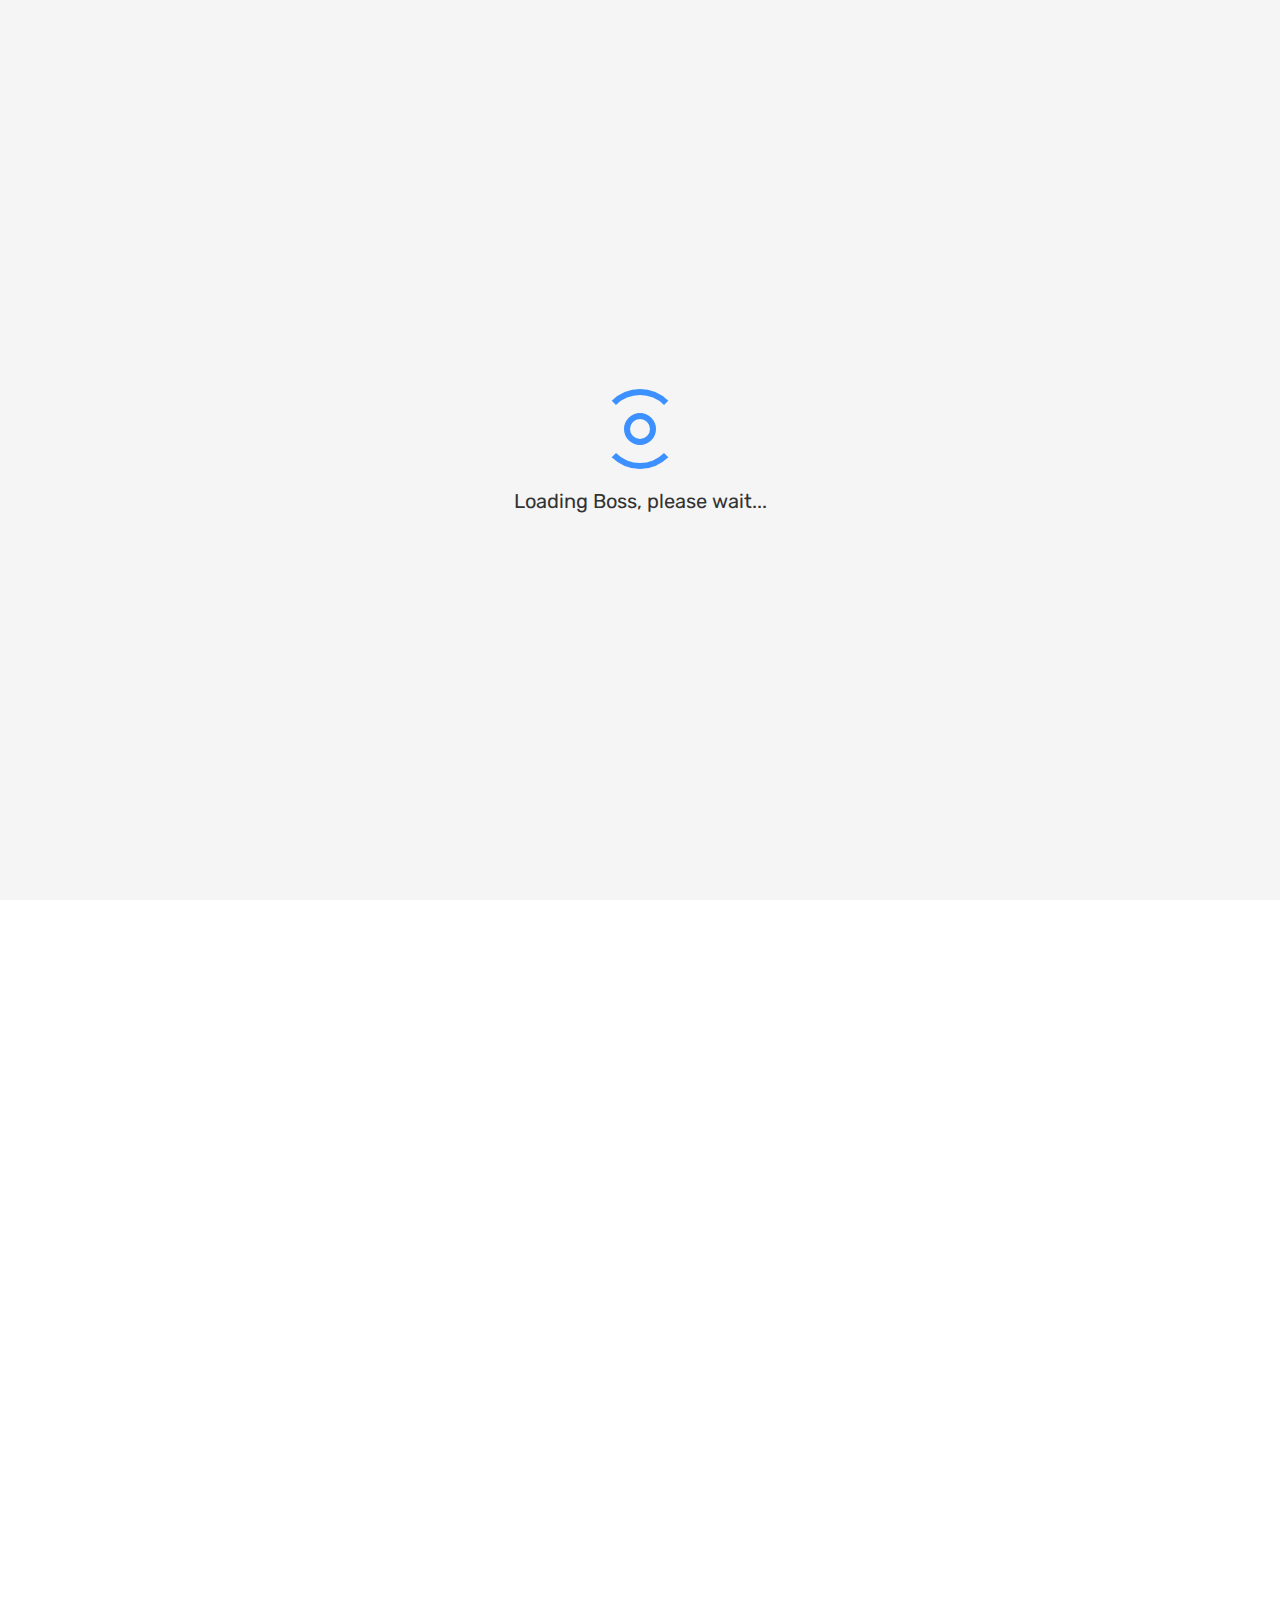
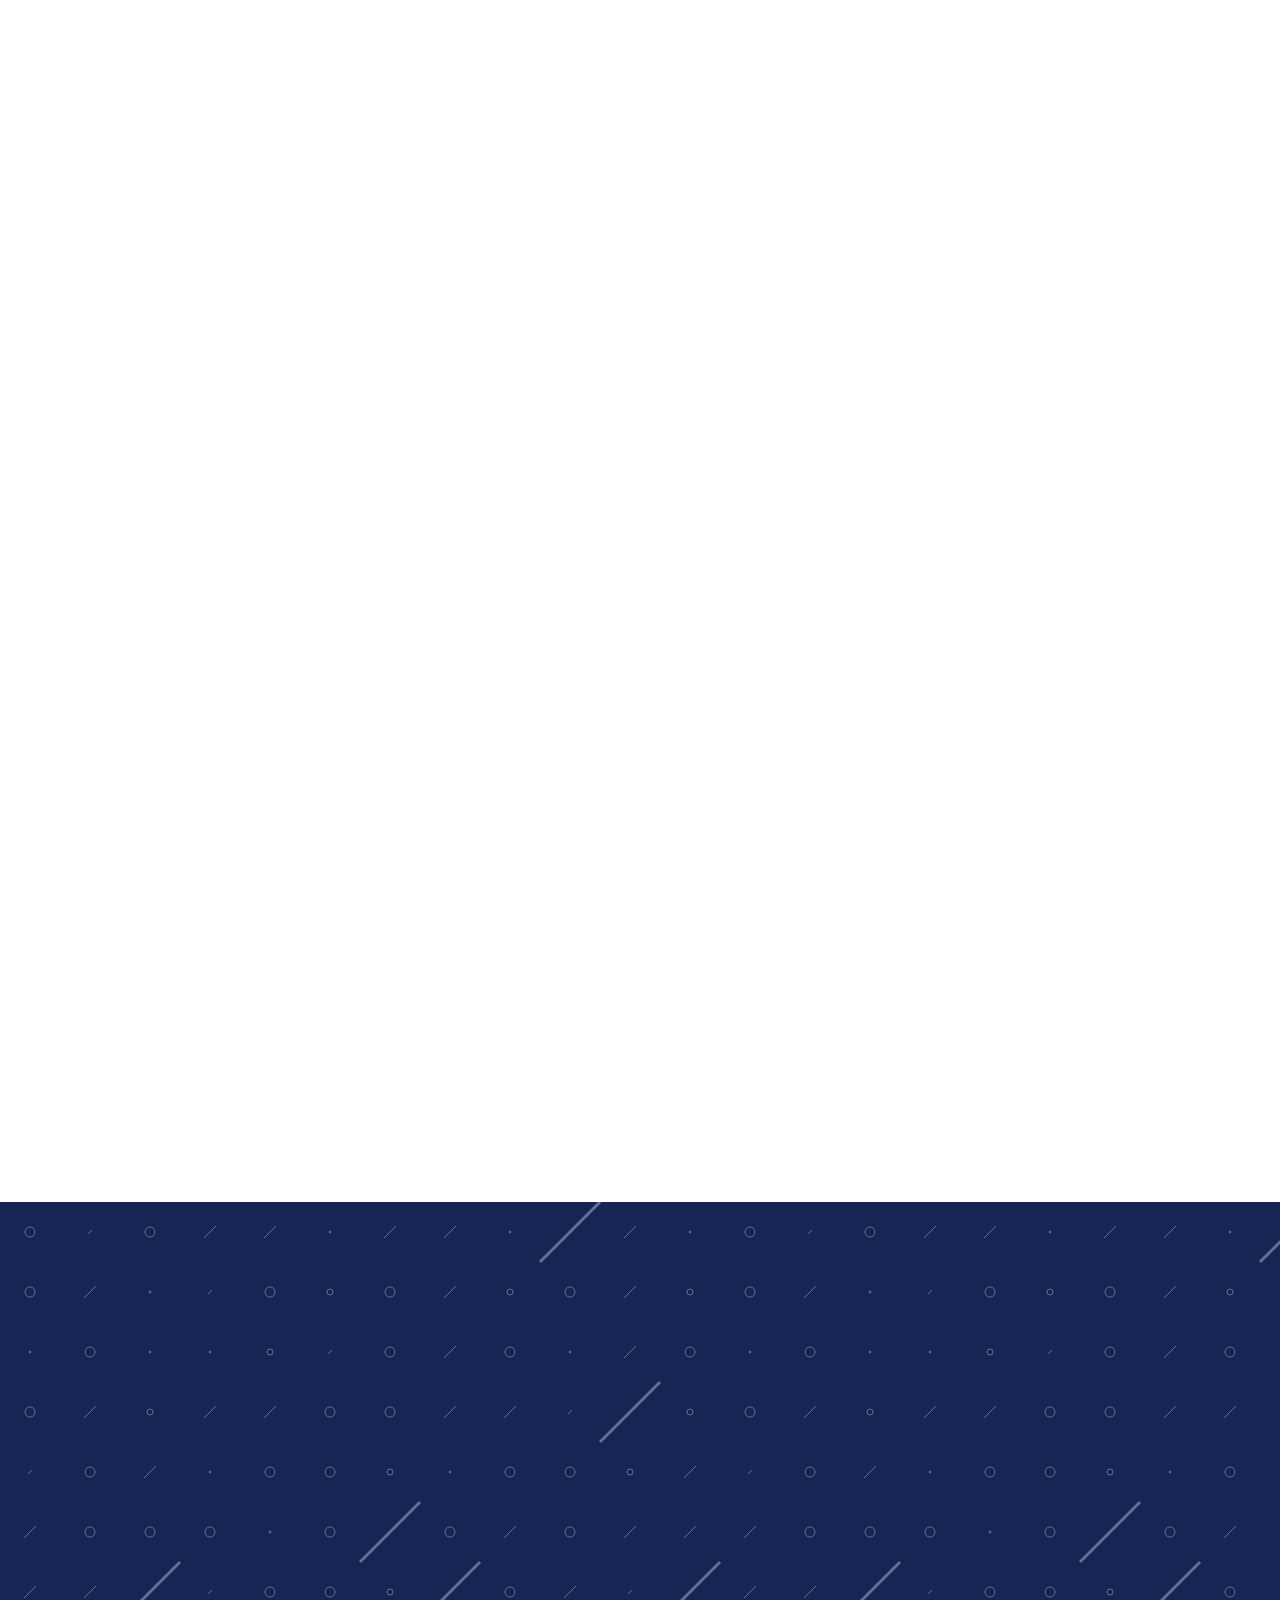
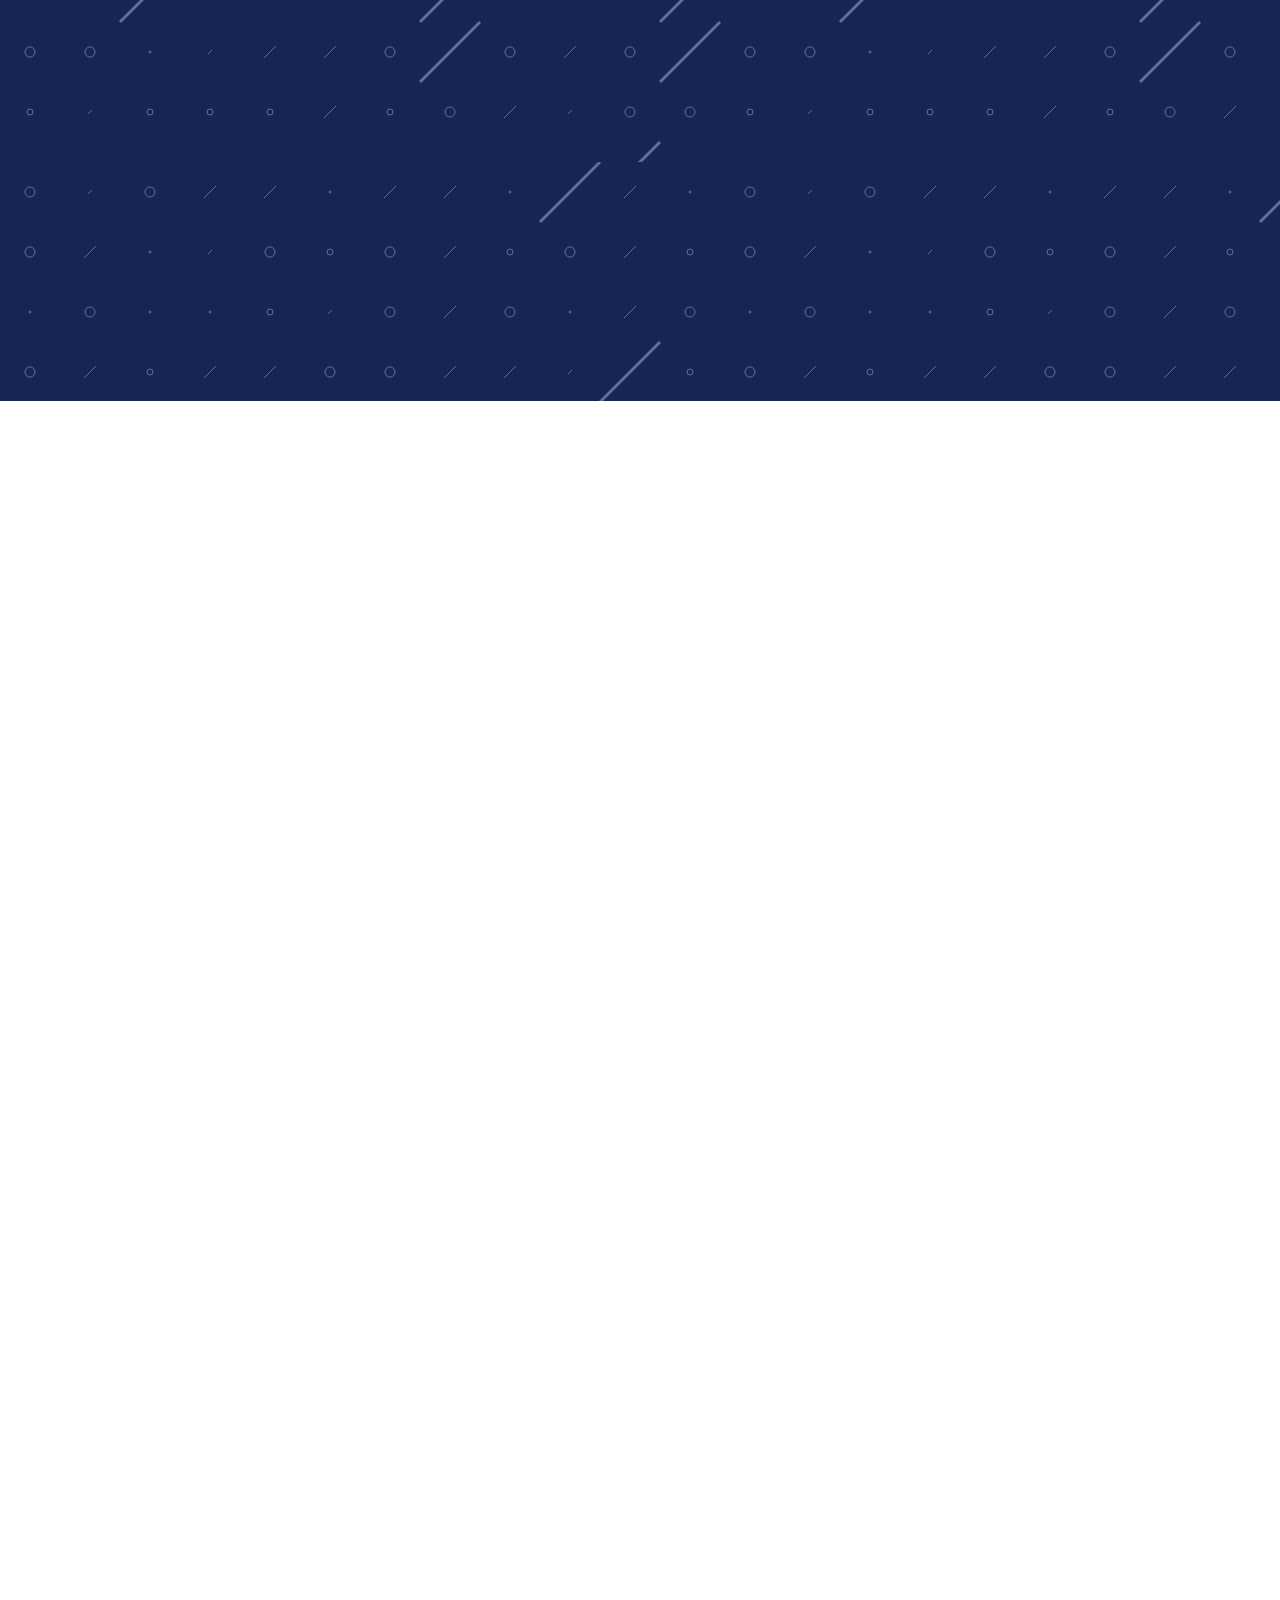
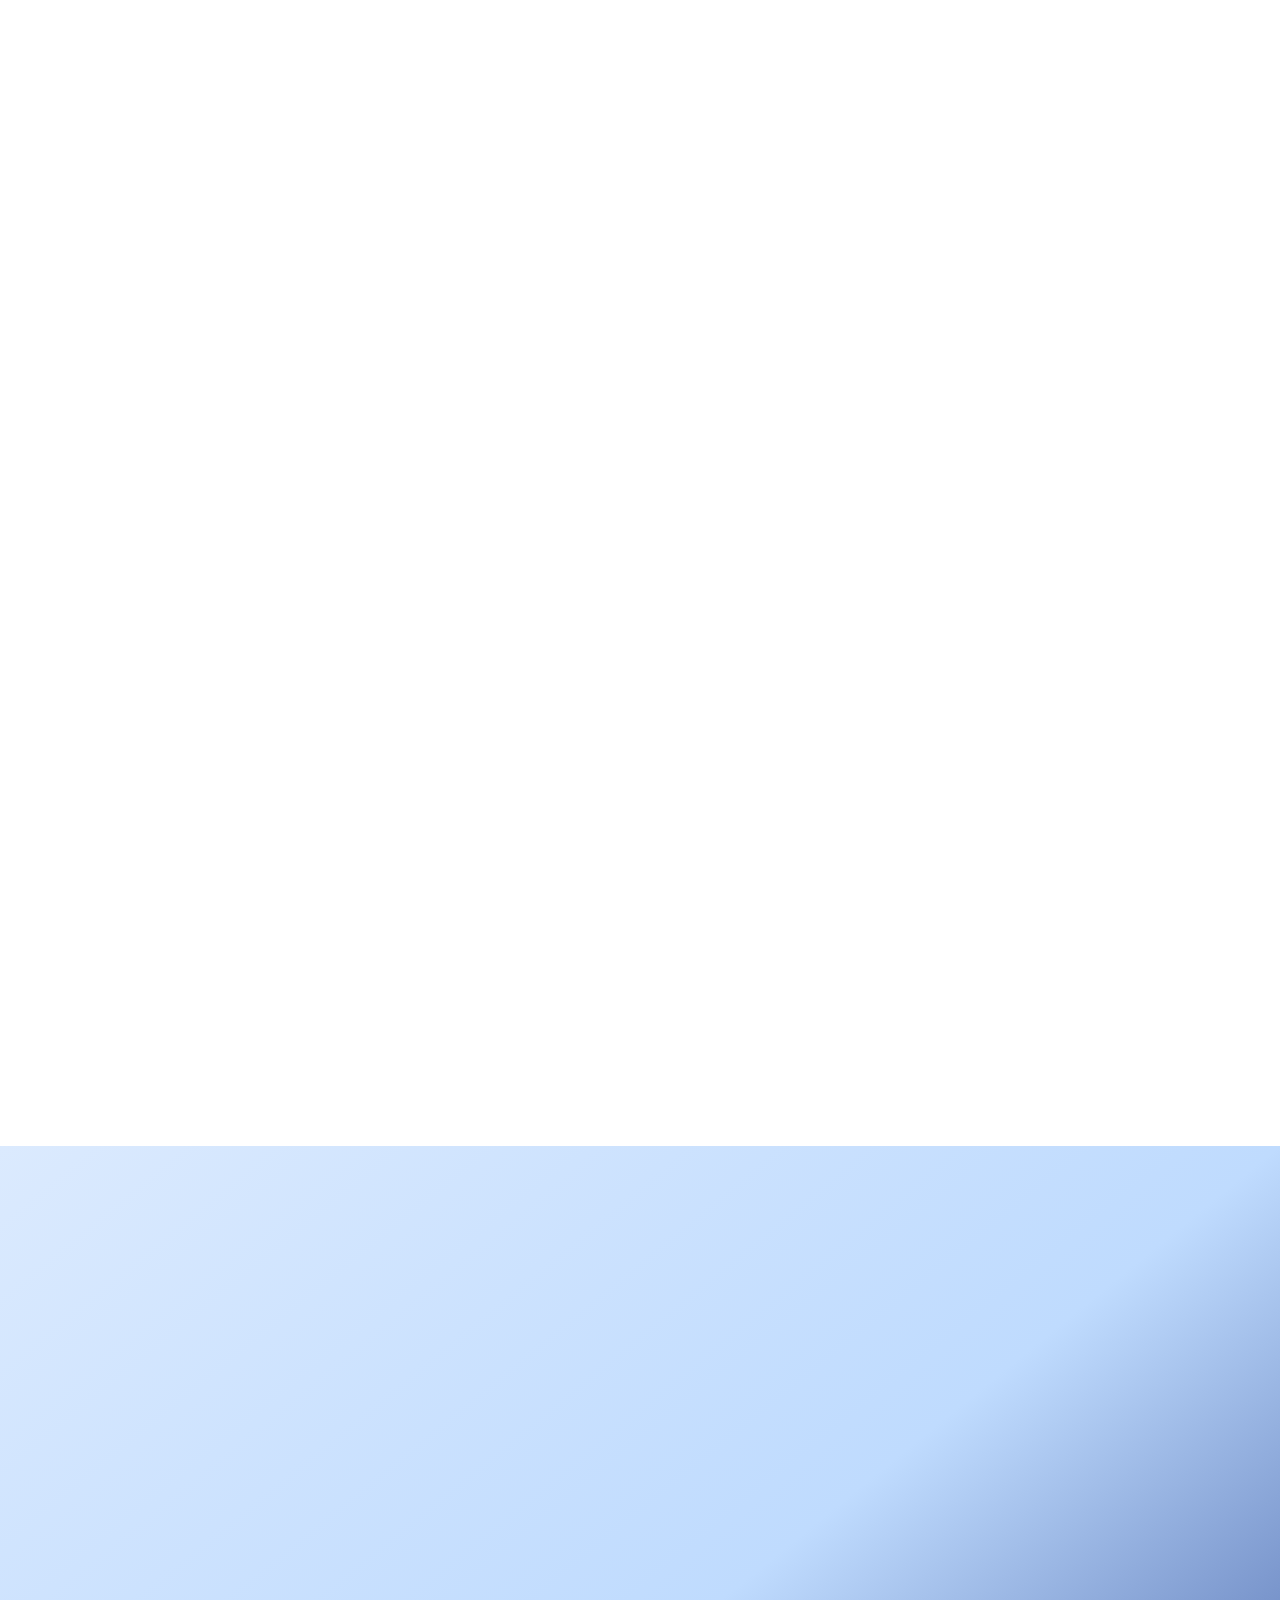
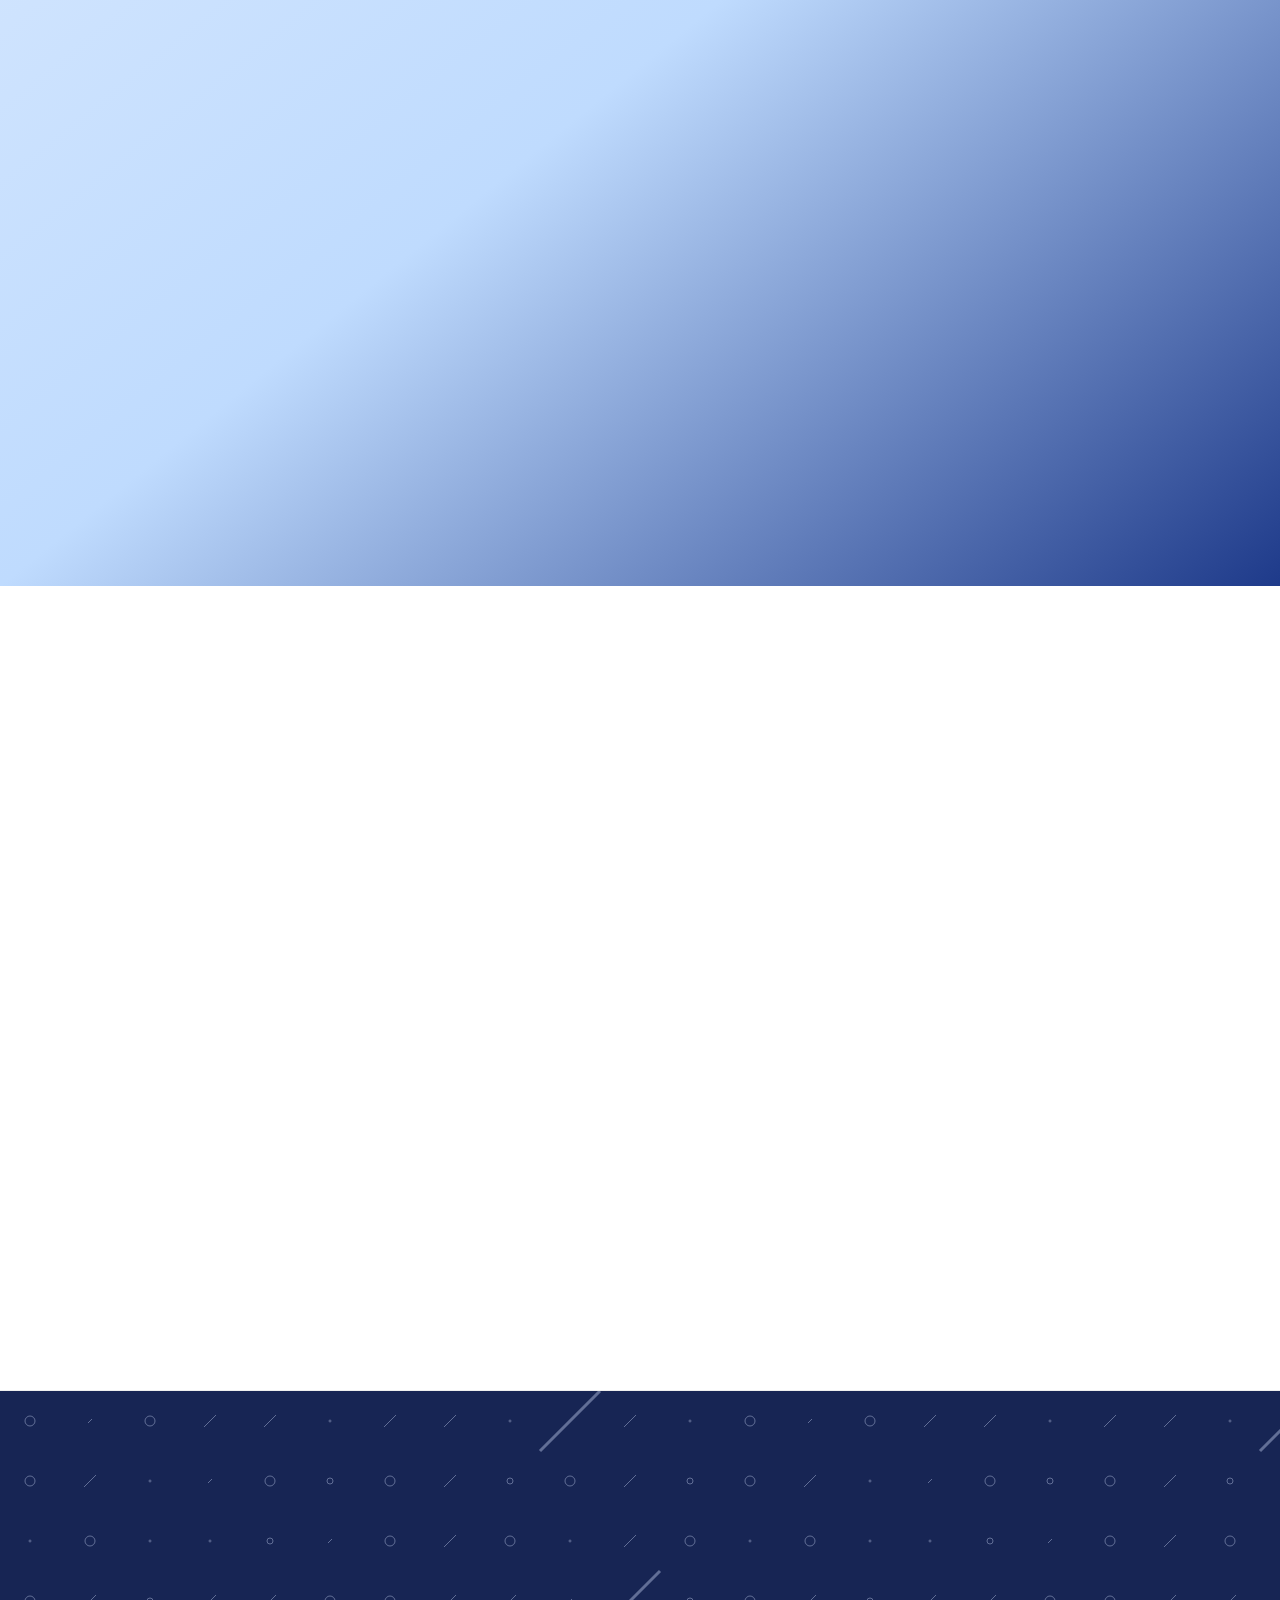
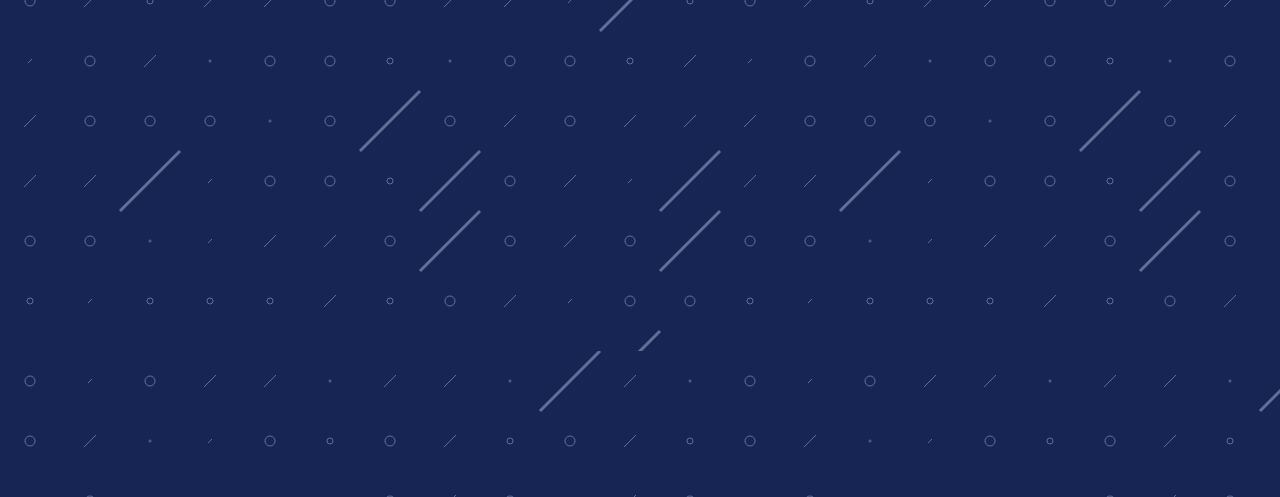
==== commit 8489e5c6: "Loading added and other new features" ====
--- a/index.html
+++ b/index.html
@@ -15,25 +15,36 @@
     <meta name="msapplication-TileColor" content="#2d89ef">
     <meta name="theme-color" content="#ffffff">
     <!-- Typography -->
-    <link href="https://fonts.googleapis.com/css2?family=Rubik:wght@400;500;600;700&display=swap" rel="stylesheet">
-    <!-- CSS FILES -->
+    <link href="https://fonts.googleapis.com/css2?family=Rubik:wght@400;100;600;700&display=swap" rel="stylesheet">
+   
+   
+    <link rel="preload" href="css/style.css" as="style">
+    <link rel="preload" href="js/wow.min.js" as="script"> <!-- CSS FILES -->
     <link rel="stylesheet" href="css/all.min.css">
     <link rel="stylesheet" href="css/common.css">
     <link rel="stylesheet" href="css/style.css">
     <link rel="stylesheet" href="css/queries.css">
     <link rel="stylesheet" href="css/common-queries.css">
     <link rel="stylesheet" href="css/animate.css">
+     <!-- Preload critical resources -->
+     <link rel="preload" href="css/style.css" as="style">
+     <link rel="preload" href="js/script.js" as="script">
     <title>Boss Helper &mdash; Magnify your business</title>
 </head>
 
 <body>
+    <div class="loader" id="loader">
+        <div class="spinner"></div>
+        <p class="loading-message">Loading Boss, please wait...</p>
+   
+    </div>
     <header class='home'>
         <div class="home-content">
             <header class="header">
-                <a href="index.html" class="main-logo wow fadeInDownBig"   data-wow-duration="1.5s"><i
+                <a href="index.html" class="main-logo wow fadeInDownBig"  data-wow-delay="2.5s"  ><i
                         class="fas fa-handshake"></i>Boss<span>Helper</span>
                 </a>
-                <nav class="main-nav wow fadeInDownBig" data-wow-delay=".4s" data-wow-duration="1.5s">
+                <nav class="main-nav wow fadeInDownBig" data-wow-delay="2.9s" >
                     <ul class="main-nav-list">
                         <li><a class="main-list-link" href="index.html">Home</a></li>
                         <li><a class="main-list-link" href="about.html">About</a></li>
@@ -42,7 +53,7 @@
                         <li><a class="main-list-link nav-cta" href="signUp.html">Register</a></li>
                     </ul>
                 </nav>
-                <button class="btn-mobile-nav wow fadeInDownBig " data-wow-delay=".4s" data-wow-duration="1.5s">
+                <button class="btn-mobile-nav wow fadeInDownBig " data-wow-delay="2.9s" >
                     <i class="fa-solid fa-bars fa-xl mobile-nav-icon"></i>
                     <i class="fa-solid fa-xmark fa-xl mobile-nav-icon"></i>
                 </button>
@@ -50,28 +61,28 @@
             </header>
             <div class="hero ">
                 <div class="hero-text-box">
-                    <h1 class="heading-primary home-heading wow fadeInLeftBig   "data-wow-duration="2s">Revolutionize Your Workflow and Spark
+                    <h1 class="heading-primary home-heading wow fadeInLeftBig   "data-wow-delay="2.9s">Revolutionize Your Workflow and Spark
                         Success
                     </h1>
-                    <p class="hero-description wow fadeInLeftBig" data-wow-delay=".4s" data-wow-duration="2s">Elevate your productivity to new
+                    <p class="hero-description wow fadeInLeftBig" data-wow-delay="3.3s" >Elevate your productivity to new
                         heights with Boss Helper, your
                         ultimate
                         ally for effortless task management, seamless scheduling, and limitless efficiency.
                     </p>
                     <div class="hero-btns ">
-                        <button class="wow fadeInUpBig" data-wow-delay=".5s" data-wow-duration="2s">
+                        <button class="wow fadeInLeftBig" data-wow-delay="4s" >
                             <a href="signUp.html" class="btn btn--full margin-right-sm">Get Started
                             </a>
                         </button>
-                        <button class="wow fadeInUpBig" data-wow-delay=".8s" data-wow-duration="2s">
-                            <a href="#contact" class="btn  btn--outline ">Contact Us</a>
+                        <button class="wow fadeInLeftBig" data-wow-delay="3.6s" id="to-contact-us">
+                            <a href="#" class="btn  btn--outline ">Contact Us</a>
 
                         </button>
 
                     </div>
 
                 </div>
-                <div class="hero-img-box wow fadeInRightBig" data-wow-duration="2s">
+                <div class="hero-img-box wow fadeInUpBig"  data-wow-delay="4.4s">
                     <i class="hero-prev fa-solid fa-arrow-left"></i>
                     <img src="img/hero-1.jpg" class="hero-img" alt="">
                     <i class="hero-next fa-solid fa-arrow-right "></i>
@@ -79,41 +90,44 @@
             </div>
         </div>
     </header>
+    <div class="arrow">
+        <i class="fa-solid fa-arrow-up fa-beat fa-bounce"></i>
+    </div>
     <main>
         <section class="section-why" id="why">
             
             <h2 class="heading-secondary text-center margin-bottom-lg wow fadeInDown " 
-            data-wow-offset="200">Why Boss
+            data-wow-offset="10">Why Boss
                 Helper ?</h2>
             <div class="container why-grid ">
-                <div class="why-img-box  wow fadeInLeftBig" data-wow-duration="2s"data-wow-offset="200">
+                <div class="why-img-box  wow fadeInLeftBig" data-wow-offset="10">
                     <img src="img/Accept tasks-pana.svg" alt="Accept tasks">
                 </div>
                 <div class="why-text-box ">
-                    <span class="subheading wow fadeInRight"data-wow-offset="200" data-wow-delay=".4s">Task Management</span>
-                    <h2 class="heading-tertiary heading-why wow fadeInRight" data-wow-delay=".6s"data-wow-offset="200"
+                    <span class="subheading wow fadeInRight"data-wow-offset="10" data-wow-delay=".4s">Task Management</span>
+                    <h2 class="heading-tertiary heading-why wow fadeInRight" data-wow-delay=".6s"data-wow-offset="10"
                         >Seamless
                         Organization for Your Business
                     </h2>
-                    <p class="why-text wow fadeInRight" data-wow-delay=".8s" data-wow-offset="200">Boss Helper
+                    <p class="why-text wow fadeInRight" data-wow-delay=".8s" data-wow-offset="10">Boss Helper
                         simplifies task management,
                         ensuring your business operations
                         run
                         smoothly. From assigning tasks to tracking progress, Boss Helper streamlines every aspect of
                         your workflow.</p>
-                    <a class="btn btn--why wow fadeInRight" data-wow-delay="1s" data-wow-offset="50"
+                    <a class="btn btn--why wow fadeInRight" data-wow-delay="1s" data-wow-offset="10"
                         href="signUp.html"> Discover More
                     </a>
                 </div>
                 <div class="why-text-box ">
-                    <span class="subheading wow fadeInLeft" data-wow-offset="200" >Employees & Products
+                    <span class="subheading wow fadeInLeft" data-wow-offset="10" >Employees & Products
                         Management</span>
-                    <h2 class="heading-tertiary heading-why wow fadeInLeft" data-wow-offset="200" data-wow-delay=".5s"
+                    <h2 class="heading-tertiary heading-why wow fadeInLeft" data-wow-offset="10" data-wow-delay=".5s"
                         > Manage Your
                         Workforce and Products</h2>
                     <ul>
                         <li>
-                            <div class="why-accordion acc-active wow fadeInLeft" data-wow-offset="150" data-wow-delay=".8s"
+                            <div class="why-accordion acc-active wow fadeInLeft" data-wow-offset="110" data-wow-delay=".8s"
                                 >
                                 <div class="why-acc-selection">
                                     <div class="why-accordion-icon">
@@ -158,18 +172,18 @@
 
                     </ul>
                 </div>
-                <div class="why-img-box wow fadeInRightBig"data-wow-duration="2s"data-wow-offset="200" >
+                <div class="why-img-box wow fadeInRightBig"data-wow-offset="10" >
                     <img src="img/Version control-pana.svg" alt="Version control">
                 </div>
-                <div class="why-img-box  wow fadeInLeftBig "data-wow-duration="2s" data-wow-offset="200" >
+                <div class="why-img-box  wow fadeInLeftBig " data-wow-offset="10" >
                     <img src="img/Business growth-amico.svg" alt="Business growth">
                 </div>
                 <div class="why-text-box ">
-                    <span class="subheading wow fadeInRight"data-wow-offset="200" >Business Growth</span>
-                    <h2 class="heading-tertiary heading-why wow fadeInRight"data-wow-offset="200" data-wow-delay=".4s"
+                    <span class="subheading wow fadeInRight"data-wow-offset="10" >Business Growth</span>
+                    <h2 class="heading-tertiary heading-why wow fadeInRight"data-wow-offset="10" data-wow-delay=".4s"
                         >Accelerate Your
                         Business Performance</h2>
-                    <p class="why-text wow fadeInRight"data-wow-offset="150" data-wow-delay=".6s" >Boss Helper equips
+                    <p class="why-text wow fadeInRight"data-wow-offset="110" data-wow-delay=".6s" >Boss Helper equips
                         you for business
                         growth with intuitive tools, metrics
                         analysis, and insights for thriving in today's market.
@@ -207,10 +221,10 @@
         </section>
         <section class="section-trusted">
             <div class="container text-center">
-                <h2 class="heading-trusted wow fadeInDown"data-wow-offset="150" >Trusted by the world’s leading
+                <h2 class="heading-trusted wow fadeInDown"data-wow-offset="110" >Trusted by the world’s leading
                     enterprises
                 </h2>
-                <p class="trusted-text wow fadeInLeft"data-wow-offset="150" data-wow-delay="1s" >Boss Helper is the
+                <p class="trusted-text wow fadeInLeft"data-wow-offset="110" data-wow-delay="1s" >Boss Helper is the
                     trusted performance management platform chosen by
                     forward-thinking companies globally. Leading enterprises utilize our dedicated platform to
                     efficiently streamline their business management processes.
@@ -218,26 +232,26 @@
             </div>
             <div class="container">
                 <div class="trusted-logos">
-                    <img src="img/logos/techcrunch.png" alt="" class="trusted-img wow fadeInLeft" data-wow-offset="100" data-wow-delay="1.6s"
+                    <img src="img/logos/techcrunch.png" alt="" class="trusted-img wow fadeInLeft" data-wow-offset="25" data-wow-delay="1.6s"
                         >
-                    <img src="img/logos/business-insider.png" alt="" class="trusted-img wow fadeInLeft" data-wow-offset="100"
+                    <img src="img/logos/business-insider.png" alt="" class="trusted-img wow fadeInLeft" data-wow-offset="25"
                         data-wow-delay="1.8s" >
-                    <img src="img/logos/the-new-york-times.png" alt="" class="trusted-img wow fadeInLeft" data-wow-offset="100"
+                    <img src="img/logos/the-new-york-times.png" alt="" class="trusted-img wow fadeInLeft" data-wow-offset="25"
                         data-wow-delay="2s" >
-                    <img src="img/logos/forbes.png" alt="" class="trusted-img wow fadeInLeft" data-wow-offset="100" data-wow-delay="2.2s"
+                    <img src="img/logos/forbes.png" alt="" class="trusted-img wow fadeInLeft" data-wow-offset="25" data-wow-delay="2.2s"
                         >
-                    <img src="img/logos/usa-today.png" alt="" class="trusted-img wow fadeInLeft" data-wow-offset="100" data-wow-delay="2.4s"
+                    <img src="img/logos/usa-today.png" alt="" class="trusted-img wow fadeInLeft" data-wow-offset="25" data-wow-delay="2.4s"
                         >
                 </div>
             </div>
             <div class="container trusted-testemonial-box">
-                <div class="trusted-testemonial wow fadeInUp" data-wow-delay="2.6s" data-wow-offset="100">
-                    <p class="boss-testemonial wow fadeInDown" data-wow-delay="2.8s"data-wow-offset="100" >
+                <div class="trusted-testemonial wow fadeInUp" data-wow-delay="2.6s" data-wow-offset="25">
+                    <p class="boss-testemonial wow fadeInDown" data-wow-delay="2.8s"data-wow-offset="25" >
                         "If you are serious about enhancing your business performance and the impact it will create on
                         your
                         enterprise and revenue – you need Boss Helper."
                     </p>
-                    <p class="boss-info wow fadeInDown" data-wow-delay="3.5s"data-wow-offset="50" >&mdash;
+                    <p class="boss-info wow fadeInDown" data-wow-delay="3.5s"data-wow-offset="10" >&mdash;
                         <strong>Hisham Rabea</strong> , Frontend Lead, New york Times, US
                     </p>
                 </div>
@@ -250,29 +264,29 @@
         </section>
         <section class="section-features" id="features">
             <div class="container">
-                <h2 class="heading-secondary text-center margin-bottom-lg wow fadeInDown "data-wow-offset="200" >Key Features</h2>
+                <h2 class="heading-secondary text-center margin-bottom-lg wow fadeInDown "data-wow-offset="10" >Key Features</h2>
             </div>
             <div class="container features-grid">
-                <div class="features-text-box wow fadeInDownBig "data-wow-offset="50" data-wow-delay=".4s"data-wow-duration="2s">
+                <div class="features-text-box wow fadeInDownBig "data-wow-offset="10" data-wow-delay=".4s">
                     <i class="features-icon fas fa-dollar-sign"></i>
                     <p class="features-box-title">Free</p>
                     <p class="features-text">Unlock Boss Helper's free plan with your email for essential tools.</p>
                 </div>
-                <div class="features-img-box wow fadeInUpBig "data-wow-offset="100" data-wow-delay="1s"data-wow-duration="2s">
+                <div class="features-img-box wow fadeInUpBig "data-wow-offset="25" data-wow-delay="1s">
                     <img src="img/features.webp" alt="">
                 </div>
-                <div class="features-text-box wow fadeInRightBig "data-wow-offset="50" data-wow-delay=".6s"data-wow-duration="2s">
+                <div class="features-text-box wow fadeInRightBig "data-wow-offset="10" data-wow-delay=".6s">
                     <i class="features-icon fas fa-cogs"></i>
                     <p class="features-box-title">Versatile</p>
                     <p class="features-text">Effortless data management, smart task planning, and customer integration.
                     </p>
                 </div>
-                <div class="features-text-box wow fadeInLeftBig "data-wow-offset="50" data-wow-delay=".8s"data-wow-duration="2s">
+                <div class="features-text-box wow fadeInLeftBig "data-wow-offset="10" data-wow-delay=".8s">
                     <i class="features-icon fas fa-clock"></i>
                     <p class="features-box-title">Efficient</p>
                     <p class="features-text">Streamline your workflow with Boss Helper for tasks and employees.</p>
                 </div>
-                <div class="features-text-box wow fadeInUpBig "data-wow-offset="50" data-wow-delay="1s"data-wow-duration="2s">
+                <div class="features-text-box wow fadeInUpBig "data-wow-offset="10" data-wow-delay="1s">
                     <i class="features-icon fas fa-sitemap"></i>
                     <p class="features-box-title">Organized</p>
                     <p class="features-text">Experience superior organization with Boss Helper for tasks, projects, and
@@ -282,12 +296,12 @@
         </section>
         <section class="section-success-stories" id="success-stories">
             <div class="container">
-                <h2 class="heading-secondary text-center margin-bottom-sm wow fadeInDown "data-wow-offset="200" data-wow-delay=".4s"
+                <h2 class="heading-secondary text-center margin-bottom-sm wow fadeInDown "data-wow-offset="10" data-wow-delay=".4s"
                     >Transformative Journeys of Boss Helper Users
                 </h2>
             </div>
             <div class="container testemonials-boxes story-boxes">
-                <div class="success-story wow fadeInLeftBig"c  data-wow-delay="1s" data-wow-duration="2s" data-wow-offset="100">
+                <div class="success-story wow fadeInLeftBig"c  data-wow-delay="1s"  data-wow-offset="25">
                     <div class="story-img">
                         <img src="img/Sucess/sucess-1.webp" alt="Success Story 1" class="success-story-image">
                         <div class="img-layer">
@@ -309,7 +323,7 @@
                         </button>
                     </div>
                 </div>
-                <div class="success-story wow fadeInUpBig" data-wow-offset="100" data-wow-delay="1.4s" data-wow-duration="2s">
+                <div class="success-story wow fadeInUpBig" data-wow-offset="25" data-wow-delay="1.4s" >
                     <div class="story-img">
                         <img src="img/Sucess/sucess-2.webp" alt="Success Story 5" class="success-story-image">
                         <div class="img-layer">
@@ -321,7 +335,7 @@
                         <div>
                             <h3 class="features-box-title">Accelerated Decision-Making</h3>
                             <p class="features-text">
-                                Expedited decision-making processes by 50% through streamlined workflows
+                                Expedited decision-making processes by 10% through streamlined workflows
                                 and real-time data analytics, resulting in faster project execution.
                             </p>
                         </div>
@@ -329,7 +343,7 @@
                                 out more</strong></button>
                     </div>
                 </div>
-                <div class="success-story wow fadeInRightBig"data-wow-offset="100"  data-wow-delay="1.8s" data-wow-duration="2s">
+                <div class="success-story wow fadeInRightBig"data-wow-offset="25"  data-wow-delay="1.8s" >
                     <div class="story-img">
                         <img src="img/Sucess/sucess-3.webp" alt="Success Story 3" class="success-story-image">
                         <div class="img-layer">
@@ -349,7 +363,7 @@
                                 out more</strong></button>
                     </div>
                 </div>
-                <div class="success-story wow fadeInLeftBig"data-wow-offset="100"  data-wow-delay=".6s" data-wow-duration="2s">
+                <div class="success-story wow fadeInLeftBig"data-wow-offset="25"  data-wow-delay=".6s" >
                     <div class="story-img">
                         <img src="img/Sucess/sucess-4.webp" alt="Success Story 4" class="success-story-image">
                         <div class="img-layer">
@@ -368,7 +382,7 @@
                                 out more</strong></button>
                     </div>
                 </div>
-                <div class="success-story wow fadeInUpBig"data-wow-offset="100"  data-wow-delay="1s" data-wow-duration="2s">
+                <div class="success-story wow fadeInUpBig"data-wow-offset="25"  data-wow-delay="1s" >
                     <div class="story-img">
                         <img src="img/Sucess/sucess-5.webp" alt="Success Story 2" class="success-story-image">
                         <div class="img-layer">
@@ -389,7 +403,7 @@
 
                     </div>
                 </div>
-                <div class="success-story wow fadeInRightBig"data-wow-offset="100"  data-wow-delay="1.4s" data-wow-duration="2s">
+                <div class="success-story wow fadeInRightBig"data-wow-offset="25"  data-wow-delay="1.4s" >
                     <div class="story-img">
                         <img src="img/Sucess/sucess-6.webp" alt="Success Story 6" class="success-story-image">
                         <div class="img-layer">
@@ -413,13 +427,13 @@
         </section>
         <section class="section-testemonials" id="testemonials">
             <div class="container">
-                <h2 class="heading-secondary text-center margin-bottom-sm wow fadeInDown" data-wow-offset="200"  >But don’t just take our word for it</h2>
-                <p class="testemonials-description wow fadeInDown" data-wow-delay=".5s" data-wow-offset="150" >Join <strong>successful businesses around the world</strong> who are
+                <h2 class="heading-secondary text-center margin-bottom-sm wow fadeInDown" data-wow-offset="10"  >But don’t just take our word for it</h2>
+                <p class="testemonials-description wow fadeInDown" data-wow-delay=".5s" data-wow-offset="110" >Join <strong>successful businesses around the world</strong> who are
                     already using Boss Helper.
                 </p>
             </div>
             <div class="container testemonials-boxes">
-                <div class="testemonial-box wow fadeInLeft"  data-wow-delay=".5s" data-wow-offset="50">
+                <div class="testemonial-box wow fadeInLeft"  data-wow-delay=".5s" data-wow-offset="10">
                     <p class="testemonial-description">Balancing business with football demands precision and
                         efficiency. Thanks to why Rabea and his exceptional platform, Boss Helper, success in both
                         fields is achievable.
@@ -438,7 +452,7 @@
                     </div>
 
                 </div>
-                <div class="testemonial-box wow fadeInLeft"  data-wow-delay=".7s" data-wow-offset="50">
+                <div class="testemonial-box wow fadeInLeft"  data-wow-delay=".7s" data-wow-offset="10">
                     <p class="testemonial-description">Boss Helper is user-friendly and highly customizable, offering
                         seamless organization for businesses of all sizes. It's a game-changer!</p>
 
@@ -457,7 +471,7 @@
                     </div>
 
                 </div>
-                <div class="testemonial-box wow fadeInLeft"  data-wow-delay=".9s" data-wow-offset="50">
+                <div class="testemonial-box wow fadeInLeft"  data-wow-delay=".9s" data-wow-offset="10">
                     <p class="testemonial-description">I've been impressed by Boss Helper's simplicity and
                         effectiveness. It's an indispensable tool for streamlining workflow and achieving strategic
                         goals.</p>
@@ -476,7 +490,7 @@
                     </div>
 
                 </div>
-                <div class="testemonial-box wow fadeInLeft"  data-wow-delay="1.1s" data-wow-offset="50">
+                <div class="testemonial-box wow fadeInLeft"  data-wow-delay="1.1s" data-wow-offset="10">
                     <p class="testemonial-description">Boss Helper has been a game-changer for my small business. It's
                         like having a virtual assistant that keeps everything organized and on track!</p>
                     <div class="testemonial-data">
@@ -493,7 +507,7 @@
                     </div>
 
                 </div>
-                <div class="testemonial-box wow fadeInLeft"  data-wow-delay="1.3s" data-wow-offset="50">
+                <div class="testemonial-box wow fadeInLeft"  data-wow-delay="1.3s" data-wow-offset="10">
                     <p class="testemonial-description">Boss Helper has been instrumental in helping us scale our
                         business. It's an essential tool for managing projects and coordinating with remote team
                         members.</p>
@@ -510,7 +524,7 @@
                     </div>
 
                 </div>
-                <div class="testemonial-box wow fadeInLeft"  data-wow-delay="1.5s"data-wow-offset="50">
+                <div class="testemonial-box wow fadeInLeft"  data-wow-delay="1.5s"data-wow-offset="10">
                     <p class="testemonial-description">I find Boss Helper to be really easy to use, both as a user and
                         as an admin. I like that I am able to customise everything I need to help my buisness.</p>
                     <div class="testemonial-data">
@@ -528,44 +542,44 @@
                 </div>
             </div>
         </section>
-        <section class="section-cta" id="contact">
+        <section class="section-cta" id="section-cta">
             <div class="container cta ">
                 <div class="contact-us">
                     <div class="container">
-                        <h2 class="heading-secondary text-center margin-bottom-sm wow fadeInDown"data-wow-offset="200" >Contact us</h2>
-                        <p class="testemonials-description wow fadeInLeft" data-wow-delay=".5s"data-wow-offset="150" >Feel free to contact us anytime. We will get back to you as
+                        <h2 class="heading-secondary text-center margin-bottom-sm wow fadeInDown"data-wow-offset="10" >Contact us</h2>
+                        <p class="testemonials-description wow fadeInLeft" data-wow-delay=".5s"data-wow-offset="110" >Feel free to contact us anytime. We will get back to you as
                             soon as we can! </p>
                         <form class="cta-form" name="Sign-up" >
                             <div >
-                                <label for="name" class="wow fadeInLeftBig" data-wow-delay=".7s" data-wow-duration="2s">Full Name</label>
-                                <input class="wow fadeInLeftBig" data-wow-delay=".9s" data-wow-duration="2s"type="text" name="name" id="name" placeholder="Hisham Rabea" required>
+                                <label for="name" class="wow fadeInLeftBig" data-wow-delay=".7s" >Full Name</label>
+                                <input class="wow fadeInLeftBig" data-wow-delay=".9s" type="text" name="name" id="name" placeholder="Hisham Rabea" required>
                             </div>
                             <div>
-                                <label for="email" class="wow fadeInLeftBig" data-wow-delay="1.1s" data-wow-duration="2s" >Email address
+                                <label for="email" class="wow fadeInLeftBig" data-wow-delay="1.1s"  >Email address
                                 </label>
-                                <input class="wow fadeInLeftBig" data-wow-delay="1.3s" data-wow-duration="2s" type="email" name="email" id="email" placeholder="me@example.com" required>
+                                <input class="wow fadeInLeftBig" data-wow-delay="1.3s"  type="email" name="email" id="email" placeholder="me@example.com" required>
                             </div>
                             <div class="textarea-box">
-                                <label for="message" class="wow fadeInLeftBig" data-wow-duration="2s" data-wow-delay="1.5s" >Message
+                                <label for="message" class="wow fadeInLeftBig"  data-wow-delay="1.5s" >Message
                                 </label>
-                                <textarea class="wow fadeInLeftBig" data-wow-duration="2s" data-wow-delay="1.7s" name="message" id="message" rows="7"></textarea>
+                                <textarea class="wow fadeInLeftBig"  data-wow-delay="1.7s" name="message" id="message" rows="7"></textarea>
 
                             </div>
-                            <button class="btn btn--form wow fadeInUpBig" data-wow-duration="2s" data-wow-delay="1.9s">Send</button>
+                            <button class="btn btn--form wow fadeInUpBig"  data-wow-delay="1.9s">Send</button>
                         </form>
                     </div>
                 </div>
                 <div class="contact-info-box">
-                    <img src="img/Contact us-pana.svg" class="contact-img  wow fadeInRightBig"data-wow-offset="200" data-wow-duration="2s"  alt="">
-                    <div class="info-details  wow fadeInUpBig" data-wow-duration="2s" data-wow-delay=".5s" >
-                        <h3 class="heading-tertiary wow fadeInLeftBig" data-wow-delay="1s" data-wow-duration="2s">Info</h3>
-                        <a class="info-link wow fadeInLeftBig" data-wow-delay="1.2s" data-wow-duration="2s"><i class="fa-solid  fa-envelope "></i> support@bosshelper.com
+                    <img src="img/Contact us-pana.svg" class="contact-img  wow fadeInRightBig"data-wow-offset="10"   alt="">
+                    <div class="info-details  wow fadeInUpBig"  data-wow-delay=".5s" >
+                        <h3 class="heading-tertiary wow fadeInLeftBig" data-wow-delay="1s" >Info</h3>
+                        <a class="info-link wow fadeInLeftBig" data-wow-delay="1.2s" ><i class="fa-solid  fa-envelope "></i> support@bosshelper.com
                         </a>
-                        <a class="info-link wow fadeInLeftBig" data-wow-delay="1.4s" data-wow-duration="2s"><i class="fa-solid  fa-phone"></i> 415-201-6370
+                        <a class="info-link wow fadeInLeftBig" data-wow-delay="1.4s" ><i class="fa-solid  fa-phone"></i> 415-201-6370
                         </a>
-                        <a class="info-link wow fadeInLeftBig" data-wow-delay="1.6s" data-wow-duration="2s"><i class="fa-solid  fa-building"></i> 123 Main Street,New York
+                        <a class="info-link wow fadeInLeftBig" data-wow-delay="1.6s" ><i class="fa-solid  fa-building"></i> 123 Main Street,New York
                         </a>
-                        <a class="info-link wow fadeInLeftBig" data-wow-delay="1.8s" data-wow-duration="2s"><i class="fa-solid  fa-clock"></i> 10:00 - 20:00
+                        <a class="info-link wow fadeInLeftBig" data-wow-delay="1.8s" ><i class="fa-solid  fa-clock"></i> 10:00 - 20:00
                         </a>
                     </div>
                 </div>
@@ -617,17 +631,17 @@
     <footer class="footer">
         <div class="container grid grid--footer">
             <div class="footer-img-box">
-                <img src="img/rocket.svg" alt="" class="footer-img  wow fadeInLeft"data-wow-offset="150"  >
+                <img src="img/rocket.svg" alt="" class="footer-img  wow fadeInLeft"data-wow-offset="110"  >
             </div>
             <div class="footer-header">
-                <p class="footer-text  wow fadeInDown"data-wow-offset="150"  >Unlock your business's full potential with Boss Helper where efficiency meets
+                <p class="footer-text  wow fadeInDown"data-wow-offset="110"  >Unlock your business's full potential with Boss Helper where efficiency meets
                     success!
                 </p>
-                <a href="signUp.html" class="btn  btn--outline  wow fadeInUp" data-wow-offset="100" >Discover the Power
+                <a href="signUp.html" class="btn  btn--outline  wow fadeInUp" data-wow-offset="25" >Discover the Power
                 </a>
             </div>
             <div class="footer-second-row ">
-                <div class="logo-col wow fadeInUp" data-wow-delay=".5s" data-wow-offset="100">
+                <div class="logo-col wow fadeInUp" data-wow-delay=".5s" data-wow-offset="25">
                     <a class="main-logo footer-logo" href="#">Boss Helper
                     </a>
                     <ul class="social-links">
@@ -645,7 +659,7 @@
                     <p class="copyright">Copyright &copy; 2024 by Hisham Rabea and Boss Helper, Inc. All rights
                         reserved.</p>
                 </div>
-                <div class="address-col wow fadeInLeft" data-wow-delay=".7s" data-wow-offset="100">
+                <div class="address-col wow fadeInLeft" data-wow-delay=".7s" data-wow-offset="25">
                     <p class="footer-heading">
                         Contact us
                     </p>
@@ -657,7 +671,7 @@
                         </p>
                     </address>
                 </div>
-                <nav class="nav-col wow fadeInLeft" data-wow-delay=".9s" data-wow-offset="100">
+                <nav class="nav-col wow fadeInLeft" data-wow-delay=".9s" data-wow-offset="25">
                     <p class="footer-heading">
                         Explore
                     </p>
@@ -668,7 +682,7 @@
                         <li><a class="footer-link" href="#">Careers</a></li>
                     </ul>
                 </nav>
-                <nav class="nav-col wow fadeInLeft" data-wow-delay="1.1s"data-wow-offset="100" >
+                <nav class="nav-col wow fadeInLeft" data-wow-delay="1.1s"data-wow-offset="25" >
                     <p class="footer-heading">
                         Support
                     </p>
@@ -679,7 +693,7 @@
                         <li><a class="footer-link" href="#">Contact Us</a></li>
                     </ul>
                 </nav>
-                <nav class="nav-col wow fadeInLeft" data-wow-delay="1.3s"data-wow-offset="100" >
+                <nav class="nav-col wow fadeInLeft" data-wow-delay="1.3s"data-wow-offset="25" >
                     <p class="footer-heading">
                         Connect
                     </p>
@@ -695,11 +709,11 @@
 
         </div>
     </footer>
-    <script src="js/script.js"></script>
-    <script src="js/wow.min.js"></script>
-    <script>
-        new WOW().init();
-    </script>
+    <script src="js/wow.min.js" defer></script>
+    <script src="js/common.js"></script>
+    <script src="js/script.js" defer></script>
+    
+    
 </body>
 
 </html>--- a/css/common.css
+++ b/css/common.css
@@ -35,6 +35,7 @@
   margin: 0;
   padding: 0;
   box-sizing: border-box;
+  
 }
 /* *:focus {
   outline: none;
@@ -293,7 +294,10 @@
   color: #2563eb;
 
 }
-
+.sticky-active {
+  transform: translateY(0);
+  opacity: 1;
+}
 /*==============================================================================*/
 /*====================================NAVIGATION END ========================== */
 /*==============================================================================*/
@@ -395,3 +399,109 @@
 /*==============================================================================*/
 /*==================================== FOOTER END============================ */
 /*==============================================================================*/
+
+ /* loader */
+ .loader {
+  position: fixed;
+  left: 0;
+  top: 0;
+  width: 100%;
+  height: 100%;
+   display: flex;
+   background-color:#f5f5f5;
+  justify-content: center;
+  align-items: center;
+  flex-direction: column;
+  gap: 1.2rem;
+  z-index: 999999999999999999;
+}
+.spinner {
+  display: flex;
+  width: 8rem;
+  height: 8rem;
+  border: 6px solid transparent;
+  border-top-color: #3c90ff;
+  border-bottom-color: #3c90ff;
+  border-radius: 50%;
+  animation: spin 1.5s linear infinite;
+}
+
+.spinner:before {
+  content: '';
+  display: block;
+  margin: auto;
+  width: 2rem;
+  height: 2rem;
+  border: 6px solid #3c90ff;
+  border-radius: 50%;
+  animation: pulse 1s alternate ease-in-out infinite;
+}
+
+@keyframes spin {
+  to {
+    transform: rotate(360deg);
+  }
+}
+
+@keyframes pulse {
+  from {
+    transform: scale(0.5);
+  }
+  to {
+    transform: scale(1);
+  }
+  
+}
+.loading-message {
+  margin-top: 1rem;
+  font-size: 2rem;
+  color: #333;
+  animation: fadeIn .5s alternate infinite;
+}
+
+ 
+/* up arrow */
+.arrow {
+  position: fixed;
+  bottom: 0;
+  right: 0;
+  padding: 2rem;
+  margin: 2rem;
+  background-color: hsla(226, 71%, 40%, 0.645);
+  border-radius: 50%;
+  cursor: pointer;
+  font-size: 2.5rem;
+  color: #fff;
+  box-shadow: 0px 0px 15px 5px rgba(0, 0, 0, 0.2);
+  overflow: hidden;
+  transform: translateY(200%);
+  opacity: 0;
+  visibility: hidden;
+  transition: all 0.3s ease-in-out;
+
+ }
+
+.arrow:hover {
+  transform: scale(1.1);
+  background-color: #1e40af;
+
+}
+.jump{
+   animation: bounce .5s infinite;
+}
+@keyframes bounce {
+  0%, 20%, 50%, 80%, 100% {
+    transform: translateY(0);
+  }
+  40% {
+    transform: translateY(-30px);
+  }
+  60% {
+    transform: translateY(-15px);
+  }
+}
+.arrow-show{
+  opacity: 1;
+  visibility: visible;
+  transform: translateY(0);
+}